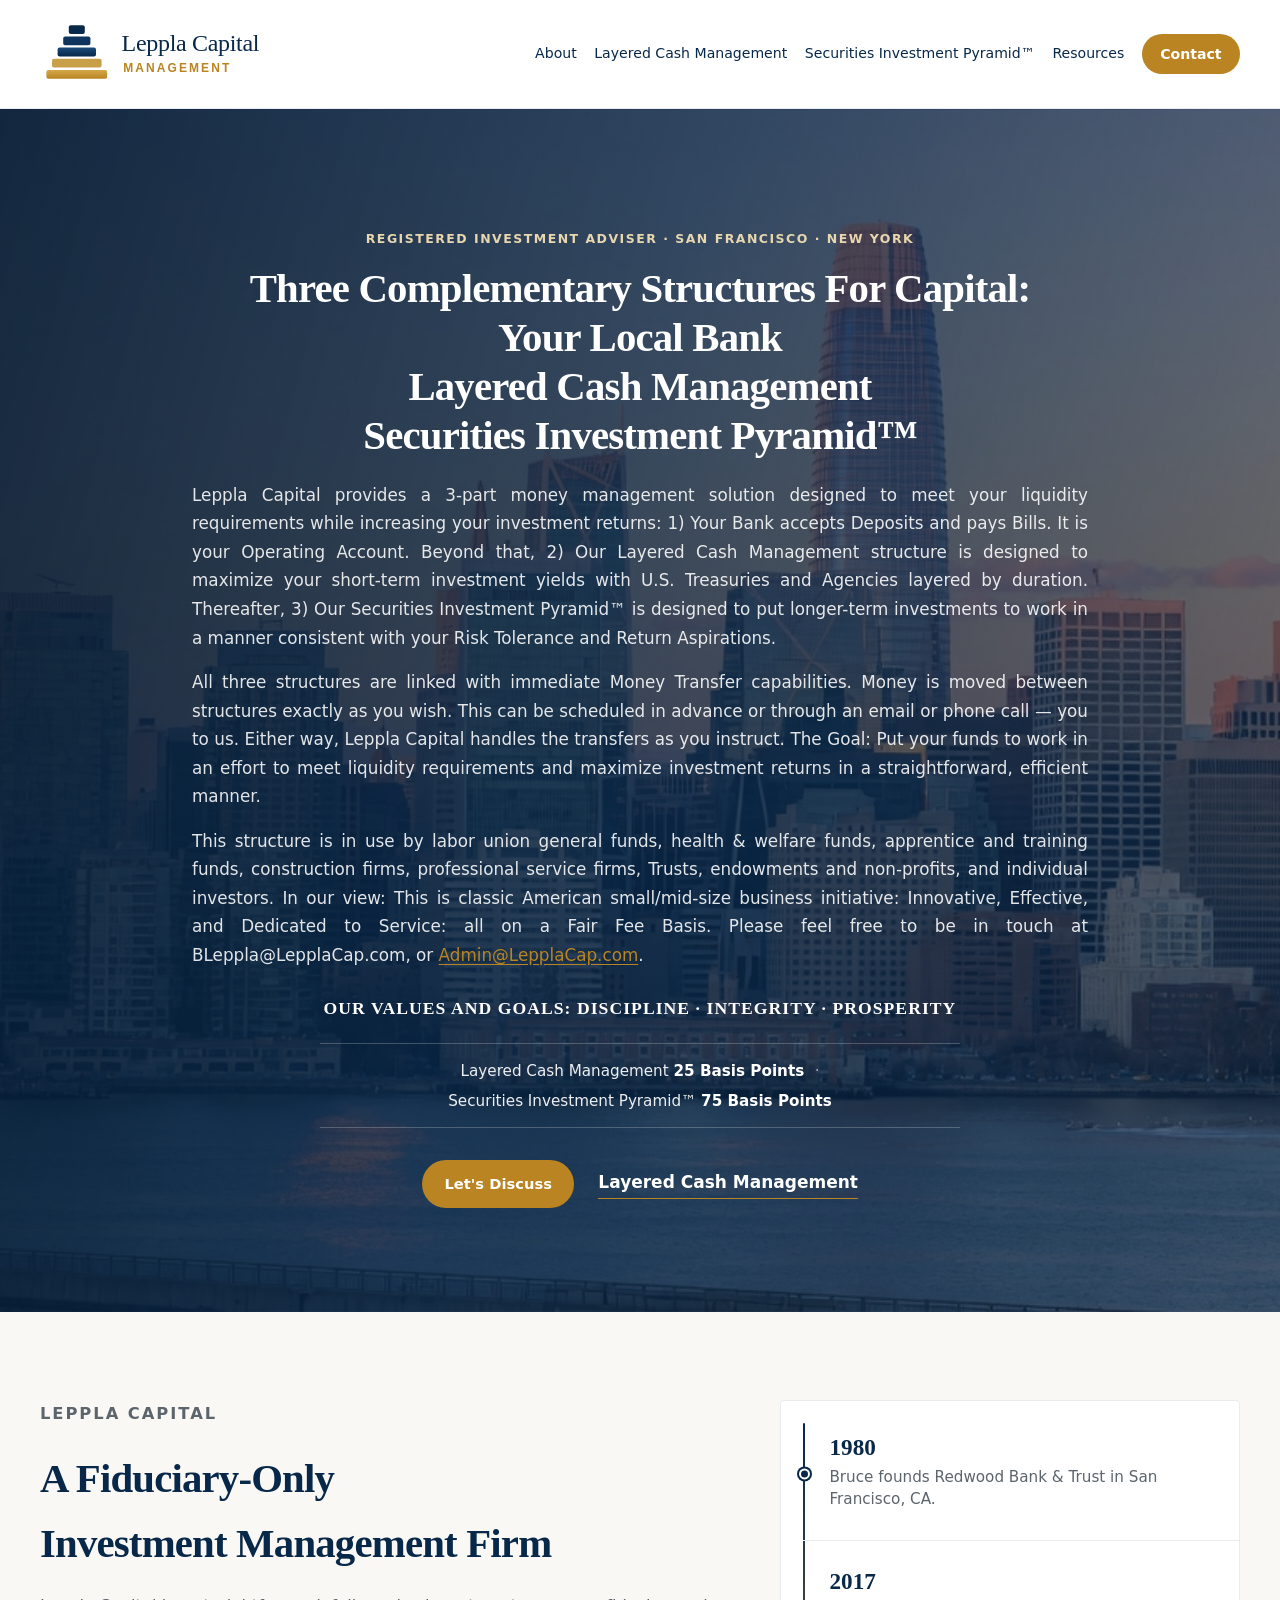
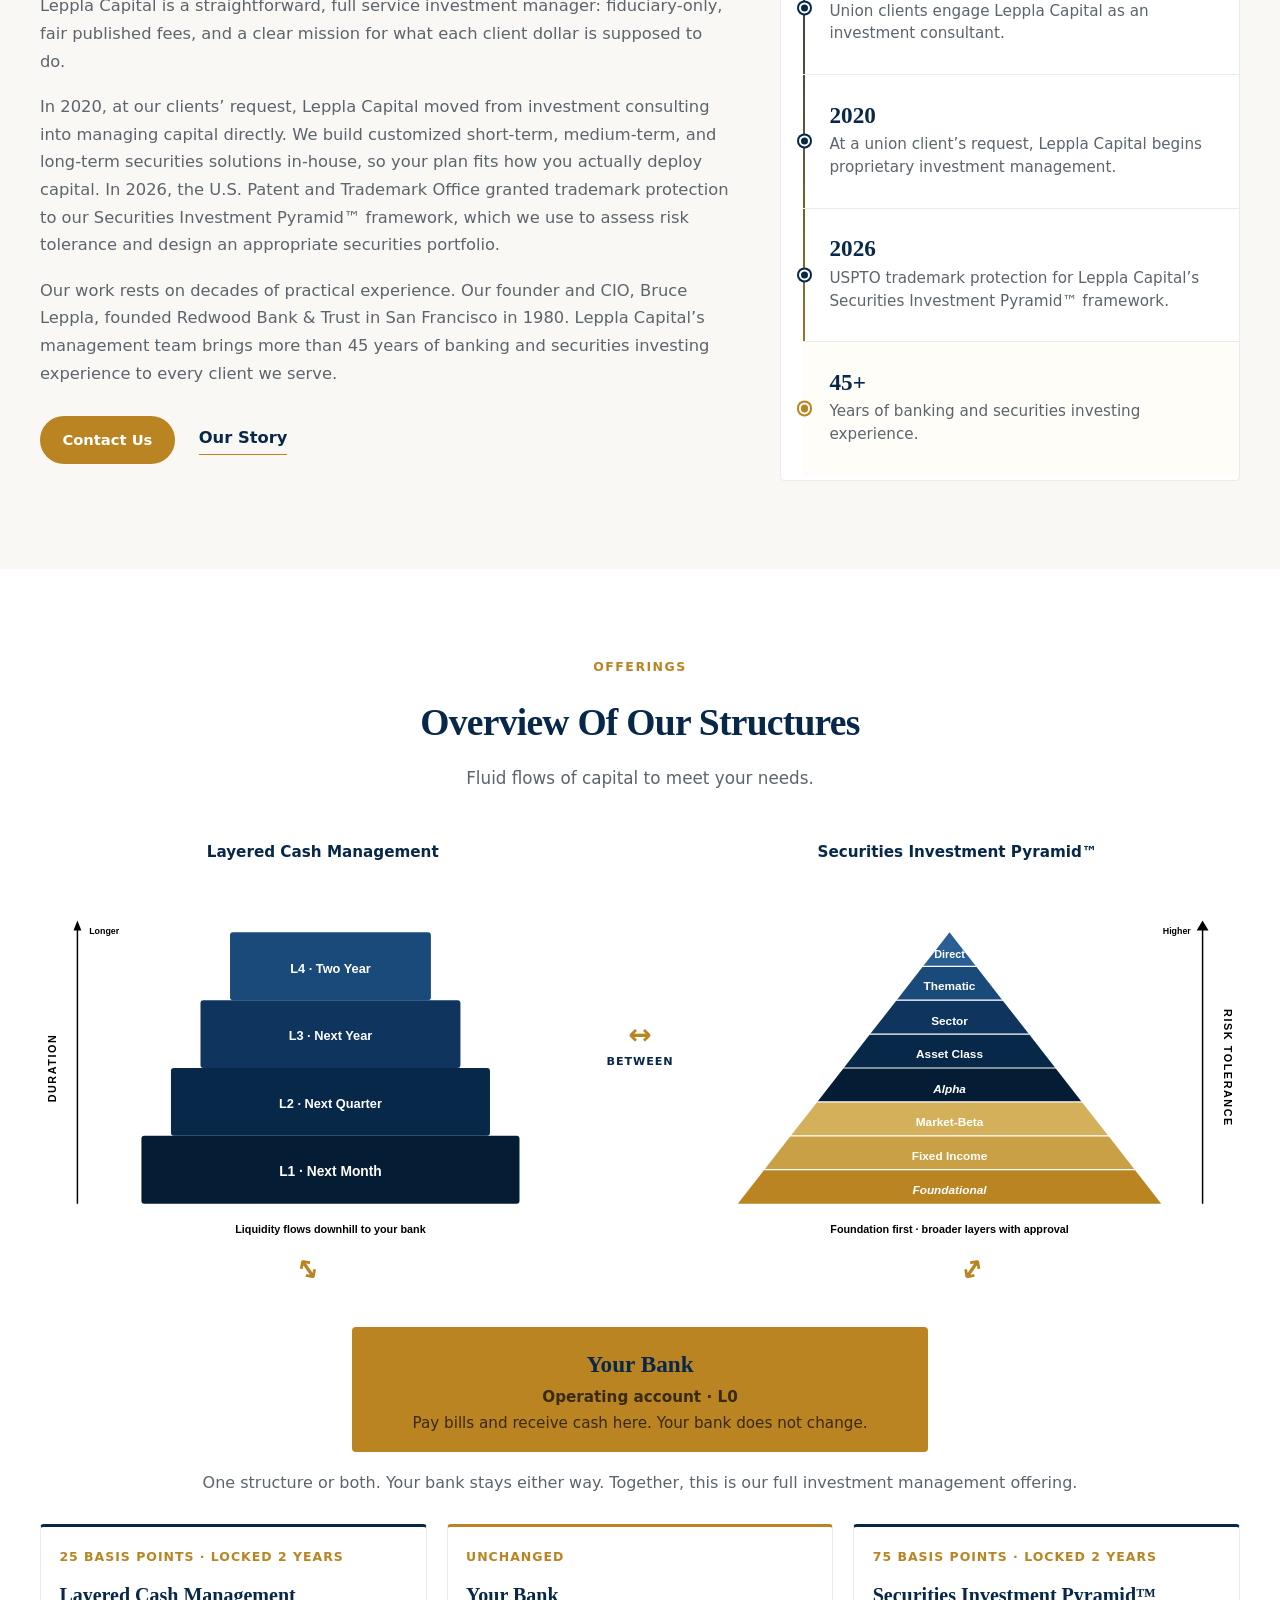
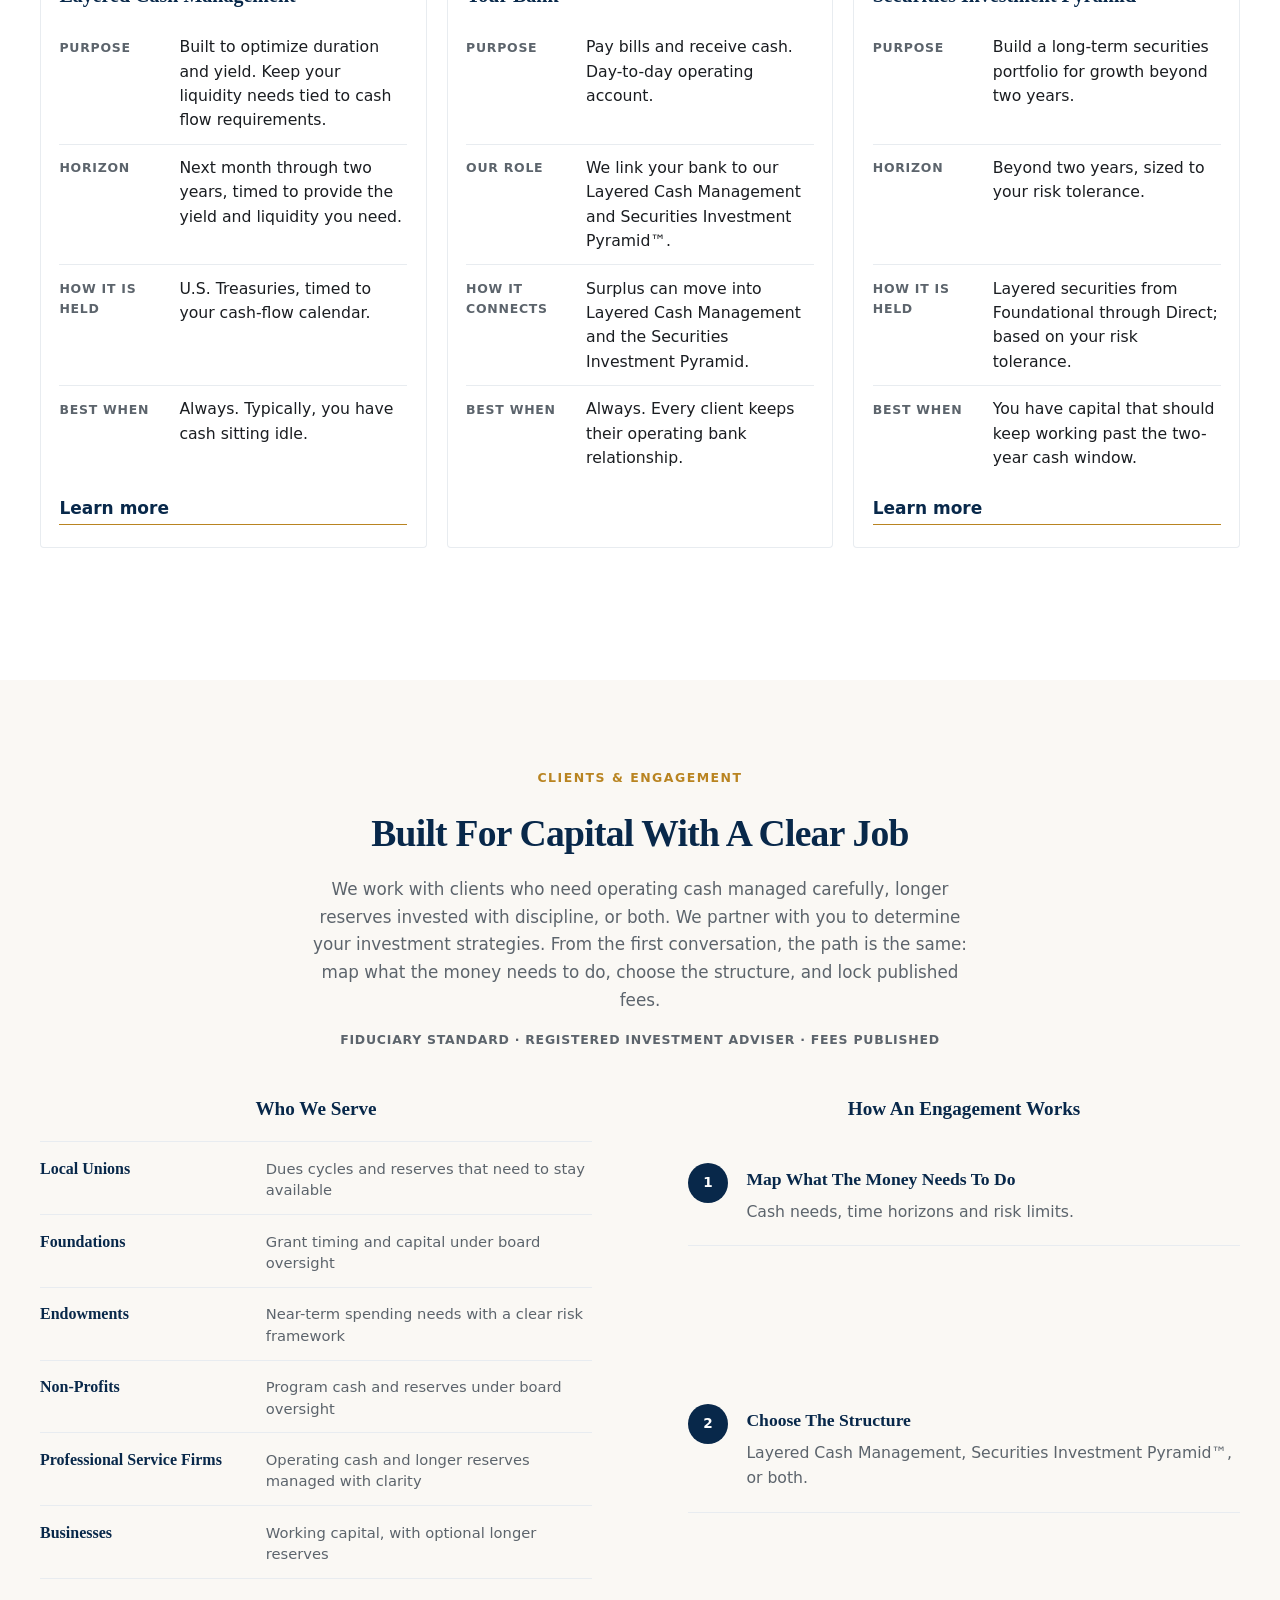
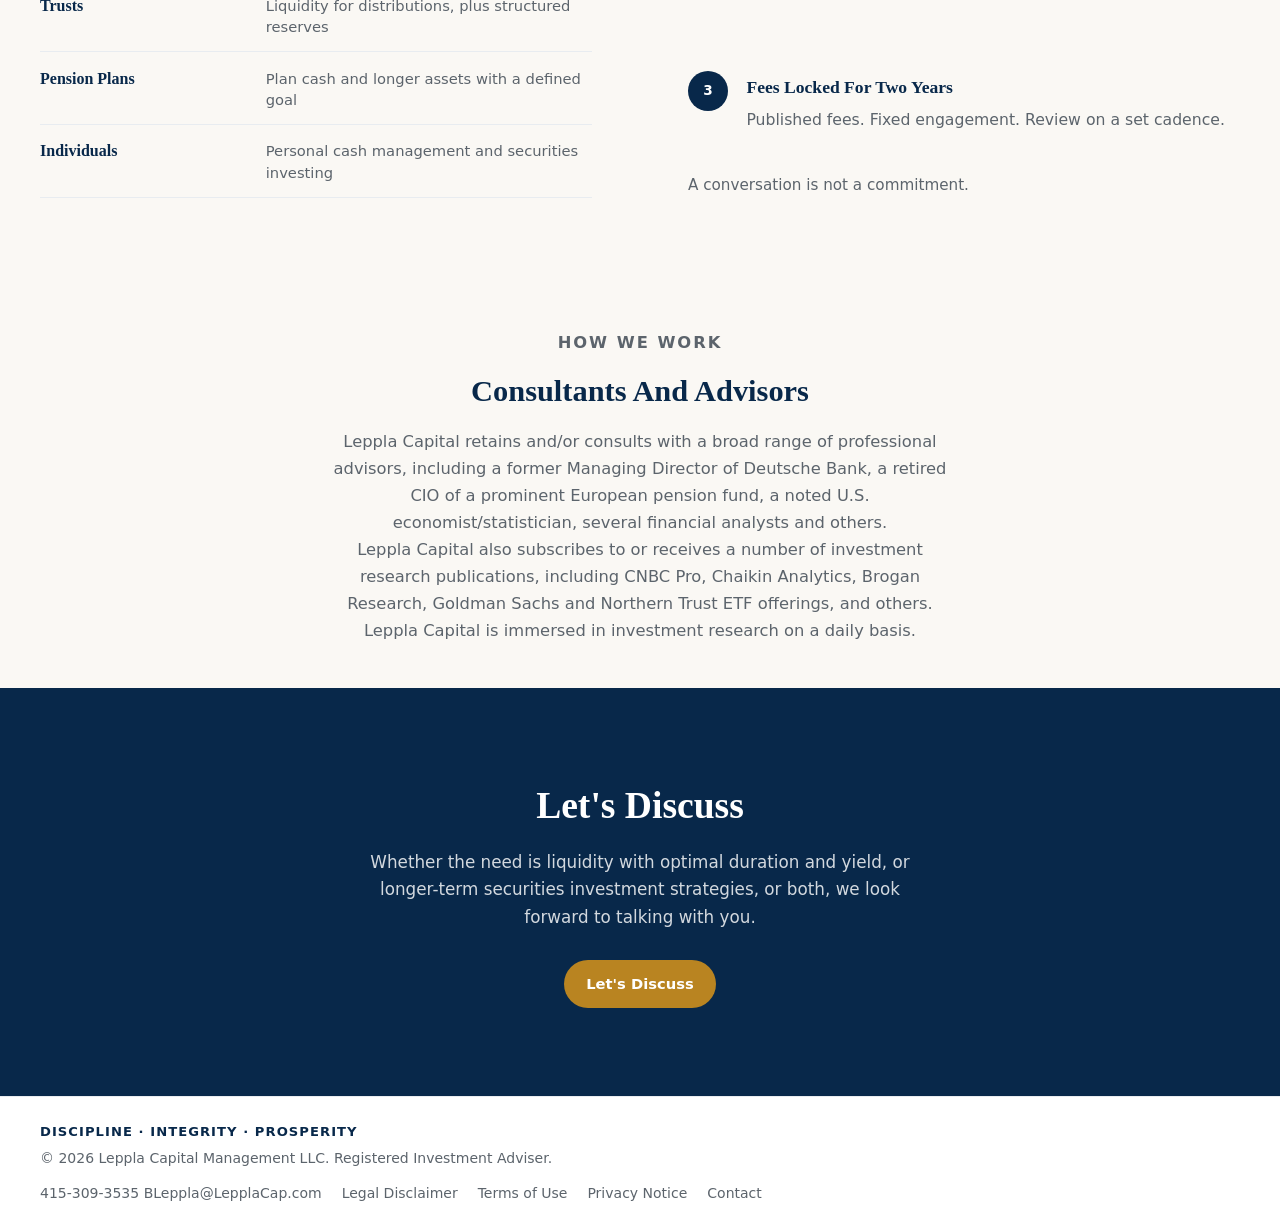
==== index.html @ efa47e0e "Hero copy edits and Contact phone under Bruce email." ====
<!DOCTYPE html>
<html lang="en">
  <head>
    <meta charset="utf-8" />
    <meta name="viewport" content="width=device-width, initial-scale=1" />
    <title>Leppla Capital Management</title>
    <meta
      name="description"
      content="Registered Investment Adviser. Layered Cash Management (25 basis points) and Securities Investment Pyramid (75 basis points). Clients use one or both. Fees locked for two years."
    />
    <link rel="stylesheet" href="css/styles.css" />
    <link rel="icon" href="assets/logo-mark.svg" type="image/svg+xml" />
  </head>
  <body>
    <a class="skip-link" href="#main">Skip to content</a>

    <header class="site-header">
      <div class="container header-inner">
        <a class="brand" href="index.html" aria-label="Leppla Capital Management home">
          <img src="assets/logo-horizontal.svg" alt="Leppla Capital Management" width="440" height="82" />
        </a>
        <button class="menu-toggle" type="button" aria-label="Toggle menu" aria-expanded="false" aria-controls="site-nav">
          <span></span><span></span><span></span>
        </button>
        <nav class="site-nav" id="site-nav" aria-label="Primary">
          <a href="about.html">About</a>
          <a href="layered-cash-management.html">Layered Cash Management</a>
          <a href="securities-investment-pyramid.html">Securities Investment Pyramid™</a>
          <a href="resources.html">Resources</a>
          <a class="nav-cta" href="contact.html">Contact</a>
        </nav>
      </div>
    </header>

    <main id="main">
      <section class="hero">
        <div class="container hero-inner">
          <p class="kicker">Registered Investment Adviser · San Francisco · New York</p>
          <h1>
            <span class="hero-title-line">Three Complementary Structures For Capital:</span>
            <span class="hero-title-line">Your Local Bank</span>
            <span class="hero-title-line">Layered Cash Management</span>
            <span class="hero-title-line">Securities Investment Pyramid™</span>
          </h1>
          <div class="hero-lede">
            <p>
              Leppla Capital provides a 3-part money management solution designed to meet your
              liquidity requirements while increasing your investment returns: 1) Your Bank
              accepts Deposits and pays Bills. It is your Operating Account. Beyond that, 2) Our
              Layered Cash Management structure is designed to maximize your short-term investment
              yields with U.S. Treasuries and Agencies layered by duration. Thereafter, 3) Our Securities
              Investment Pyramid™ is designed to put longer-term investments to work in a manner
              consistent with your Risk Tolerance and Return Aspirations.
            </p>
            <p>
              All three structures are linked with immediate Money Transfer capabilities. Money is
              moved between structures exactly as you wish. This can be scheduled in advance or
              through an email or phone call — you to us. Either way, Leppla Capital handles the
              transfers as you instruct. The Goal: Put your funds to work in an effort to meet liquidity
              requirements and maximize investment returns in a straightforward, efficient manner.
            </p>
            <p>
              This structure is in use by labor union general funds, health &amp; welfare funds,
              apprentice and training funds, construction firms, professional service firms, Trusts,
              endowments and non-profits, and individual investors. In our view: This is classic
              American small/mid-size business initiative: Innovative, Effective, and Dedicated to
              Service: all on a Fair Fee Basis. Please feel free to be in touch at
              BLeppla@LepplaCap.com, or
              <a href="mailto:Admin@LepplaCap.com">Admin@LepplaCap.com</a>.
            </p>
          </div>
          <p class="hero-motto">Our Values and Goals: Discipline · Integrity · Prosperity</p>
          <p class="hero-fees" aria-label="Published fees">
            <span>Layered Cash Management <strong>25 Basis Points</strong></span>
            <span class="hero-fees-sep" aria-hidden="true">·</span>
            <span>Securities Investment Pyramid™ <strong>75 Basis Points</strong></span>
          </p>
          <div class="hero-actions">
            <a class="btn btn-primary" href="contact.html">Let's Discuss</a>
            <a class="text-link" href="layered-cash-management.html">Layered Cash Management</a>
          </div>
        </div>
      </section>

      <section class="section section-paper" id="intro">
        <div class="container">
          <div class="firm-intro">
            <div class="firm-intro-main">
              <p class="kicker kicker-dark">Leppla Capital</p>
              <h2 class="firm-intro-title">
                <span class="firm-intro-title-line">A Fiduciary-Only</span>
                <span class="firm-intro-title-line">Investment Management Firm</span>
              </h2>
              <p class="firm-intro-lede">
                Leppla Capital is a straightforward, full service investment manager: fiduciary-only, fair published fees,
                and a clear mission for what each client dollar is supposed to do.
              </p>
              <p>
                In 2020, at our clients’ request, Leppla Capital moved from investment consulting into managing
                capital directly. We build customized short-term, medium-term, and long-term securities
                solutions in-house, so your plan fits how you actually deploy capital. In 2026, the U.S. Patent and
                Trademark Office granted trademark protection to our Securities Investment Pyramid™
                framework, which we use to assess risk tolerance and design an appropriate securities
                portfolio.
              </p>
              <p>
                Our work rests on decades of practical experience. Our founder and CIO, Bruce Leppla,
                founded Redwood Bank &amp; Trust in San Francisco in 1980. Leppla Capital’s management
                team brings more than 45 years of banking and securities investing experience to
                every client we serve.
              </p>
              <p class="firm-intro-links">
                <a class="btn btn-primary" href="contact.html">Contact Us</a>
                <a class="text-link" href="about.html">Our Story</a>
              </p>
            </div>

            <aside class="firm-intro-aside" aria-label="Firm milestones">
              <div class="firm-milestone">
                <span class="firm-milestone-year">1980</span>
                <p>Bruce founds Redwood Bank &amp; Trust in San Francisco, CA.</p>
              </div>
              <div class="firm-milestone">
                <span class="firm-milestone-year">2017</span>
                <p>Union clients engage Leppla Capital as an investment consultant.</p>
              </div>
              <div class="firm-milestone">
                <span class="firm-milestone-year">2020</span>
                <p>At a union client’s request, Leppla Capital begins proprietary investment management.</p>
              </div>
              <div class="firm-milestone">
                <span class="firm-milestone-year">2026</span>
                <p>USPTO trademark protection for Leppla Capital’s Securities Investment Pyramid™ framework.</p>
              </div>
              <div class="firm-milestone firm-milestone-accent">
                <span class="firm-milestone-year">45+</span>
                <p>Years of banking and securities investing experience.</p>
              </div>
            </aside>
          </div>
        </div>
      </section>

      <section class="section" id="offerings">
        <div class="container">
          <div class="section-intro section-intro-center">
            <p class="kicker kicker-dark">Offerings</p>
            <h2>Overview Of Our Structures</h2>
            <p class="section-lede">
              Fluid flows of capital to meet your needs.
            </p>
          </div>

          <div class="system-combo" aria-label="How the three structures work together">
            <div class="system-combo-stage">
              <figure class="system-combo-panel system-combo-panel-left">
                <figcaption>Layered Cash Management</figcaption>
                <img
                  src="assets/compare-cash-calendar.svg"
                  alt="Layered Cash Management duration layers L1 through L4"
                  width="520"
                  height="380"
                />
              </figure>

              <div class="system-combo-between" aria-hidden="true">
                <span>↔</span>
                <small>Between</small>
              </div>

              <figure class="system-combo-panel system-combo-panel-right">
                <figcaption>Securities Investment Pyramid™</figcaption>
                <img
                  src="assets/compare-pyramid.svg"
                  alt="Securities Investment Pyramid from Foundational base to Direct"
                  width="520"
                  height="380"
                />
              </figure>

              <div class="system-combo-uplinks" aria-hidden="true">
                <span class="system-combo-uplink system-combo-uplink-left">↔</span>
                <span class="system-combo-uplink system-combo-uplink-right">↔</span>
              </div>

              <div class="system-combo-bank">
                <h3>Your Bank</h3>
                <p>Operating account · L0</p>
                <p>Pay bills and receive cash here. Your bank does not change.</p>
              </div>
            </div>

            <p class="system-combo-note">
              One structure or both. Your bank stays either way. Together, this is our full
              investment management offering.
            </p>

            <div class="system-desc-grid">
              <article class="system-desc">
                <p class="compare-fee">25 Basis Points · locked 2 years</p>
                <h3>Layered Cash Management</h3>
                <dl class="compare-rows">
                  <div>
                    <dt>Purpose</dt>
                    <dd>Built to optimize duration and yield. Keep your liquidity needs tied to cash flow requirements.</dd>
                  </div>
                  <div>
                    <dt>Horizon</dt>
                    <dd>Next month through two years, timed to provide the yield and liquidity you need.</dd>
                  </div>
                  <div>
                    <dt>How it is held</dt>
                    <dd>U.S. Treasuries, timed to your cash-flow calendar.</dd>
                  </div>
                  <div>
                    <dt>Best when</dt>
                    <dd>Always. Typically, you have cash sitting idle.</dd>
                  </div>
                </dl>
                <a class="text-link" href="layered-cash-management.html">Learn more</a>
              </article>

              <article class="system-desc system-desc-bank">
                <p class="compare-fee">Unchanged</p>
                <h3>Your Bank</h3>
                <dl class="compare-rows">
                  <div>
                    <dt>Purpose</dt>
                    <dd>Pay bills and receive cash. Day-to-day operating account.</dd>
                  </div>
                  <div>
                    <dt>Our role</dt>
                    <dd>We link your bank to our Layered Cash Management and Securities Investment Pyramid™.</dd>
                  </div>
                  <div>
                    <dt>How it connects</dt>
                    <dd>Surplus can move into Layered Cash Management and the Securities Investment Pyramid.</dd>
                  </div>
                  <div>
                    <dt>Best when</dt>
                    <dd>Always. Every client keeps their operating bank relationship.</dd>
                  </div>
                </dl>
                <span class="system-desc-link-slot" aria-hidden="true">Learn more</span>
              </article>

              <article class="system-desc">
                <p class="compare-fee">75 Basis Points · locked 2 years</p>
                <h3>Securities Investment Pyramid™</h3>
                <dl class="compare-rows">
                  <div>
                    <dt>Purpose</dt>
                    <dd>Build a long-term securities portfolio for growth beyond two years.</dd>
                  </div>
                  <div>
                    <dt>Horizon</dt>
                    <dd>Beyond two years, sized to your risk tolerance.</dd>
                  </div>
                  <div>
                    <dt>How it is held</dt>
                    <dd>Layered securities from Foundational through Direct; based on your risk tolerance.</dd>
                  </div>
                  <div>
                    <dt>Best when</dt>
                    <dd>You have capital that should keep working past the two-year cash window.</dd>
                  </div>
                </dl>
                <a class="text-link" href="securities-investment-pyramid.html">Learn more</a>
              </article>
            </div>
          </div>
        </div>
      </section>

      <section class="section section-paper" id="clients">
        <div class="container">
          <div class="section-intro section-intro-center">
            <p class="kicker kicker-dark">Clients &amp; engagement</p>
            <h2 class="title-nowrap">Built For Capital With A Clear Job</h2>
            <p class="section-lede">
              We work with clients who need operating cash managed carefully, longer reserves
              invested with discipline, or both. We partner with you to determine your investment
              strategies. From the first conversation, the path is the same: map what the money
              needs to do, choose the structure, and lock published fees.
            </p>
            <p class="clients-cred">Fiduciary standard · Registered Investment Adviser · Fees published</p>
          </div>

          <div class="clients-engage">
            <div class="clients-audiences">
              <h3>Who We Serve</h3>
              <ul class="audience-compact" aria-label="Client types">
                <li>
                  <strong>Local Unions</strong>
                  <span>Dues cycles and reserves that need to stay available</span>
                </li>
                <li>
                  <strong>Foundations</strong>
                  <span>Grant timing and capital under board oversight</span>
                </li>
                <li>
                  <strong>Endowments</strong>
                  <span>Near-term spending needs with a clear risk framework</span>
                </li>
                <li>
                  <strong>Non-Profits</strong>
                  <span>Program cash and reserves under board oversight</span>
                </li>
                <li>
                  <strong>Professional Service Firms</strong>
                  <span>Operating cash and longer reserves managed with clarity</span>
                </li>
                <li>
                  <strong>Businesses</strong>
                  <span>Working capital, with optional longer reserves</span>
                </li>
                <li>
                  <strong>Trusts</strong>
                  <span>Liquidity for distributions, plus structured reserves</span>
                </li>
                <li>
                  <strong>Pension Plans</strong>
                  <span>Plan cash and longer assets with a defined goal</span>
                </li>
                <li>
                  <strong>Individuals</strong>
                  <span>Personal cash management and securities investing</span>
                </li>
              </ul>
            </div>

            <div class="clients-process">
              <h3>How An Engagement Works</h3>
              <ol class="process-steps process-steps-compact">
                <li>
                  <span class="process-num">1</span>
                  <div>
                    <h4>Map What The Money Needs To Do</h4>
                    <p>Cash needs, time horizons and risk limits.</p>
                  </div>
                </li>
                <li>
                  <span class="process-num">2</span>
                  <div>
                    <h4>Choose The Structure</h4>
                    <p>Layered Cash Management, Securities Investment Pyramid™, or both.</p>
                  </div>
                </li>
                <li>
                  <span class="process-num">3</span>
                  <div>
                    <h4>Fees Locked For Two Years</h4>
                    <p>Published fees. Fixed engagement. Review on a set cadence.</p>
                  </div>
                </li>
              </ol>
              <p class="clients-process-note">A conversation is not a commitment.</p>
            </div>
          </div>
        </div>
      </section>

      <section class="section section-paper" id="consultants">
        <div class="container consultants-band">
          <p class="kicker kicker-dark">How We Work</p>
          <h2>Consultants And Advisors</h2>
          <p>
            Leppla Capital retains and/or consults with a broad range of professional advisors,
            including a former Managing Director of Deutsche Bank, a retired CIO of a prominent
            European pension fund, a noted U.S. economist/statistician, several financial analysts
            and others.
          </p>
          <p>
            Leppla Capital also subscribes to or receives a number of investment research
            publications, including CNBC Pro, Chaikin Analytics, Brogan Research, Goldman Sachs and
            Northern Trust ETF offerings, and others. Leppla Capital is immersed in investment
            research on a daily basis.
          </p>
        </div>
      </section>

      <section class="section section-navy">
        <div class="container cta-band">
          <h2>Let's Discuss</h2>
          <p>
            Whether the need is liquidity with optimal duration and yield, or longer-term
            securities investment strategies, or both, we look forward to talking with you.
          </p>
          <a class="btn btn-primary" href="contact.html">Let's Discuss</a>
        </div>
      </section>
    </main>

    <footer class="site-footer">
      <div class="container footer-inner">
        <div class="footer-brand-block">
          <p class="footer-tagline">Discipline · Integrity · Prosperity</p>
          <p>© 2026 Leppla Capital Management LLC. Registered Investment Adviser.</p>
        </div>
        <div class="footer-links">
          415-309-3535
          BLeppla@LepplaCap.com
          <a href="disclosures.html">Legal Disclaimer</a>
          <a href="terms-of-use.html">Terms of Use</a>
          <a href="privacy-policy.html">Privacy Notice</a>
          <a href="contact.html">Contact</a>
        </div>
      </div>
    </footer>

    <script src="js/main.js"></script>
  </body>
</html>
---- css/styles.css ----
/* Leppla Capital — clean scaffold */

:root {
  --navy: #08284a;
  --ink: #1a1d21;
  --muted: #5c646c;
  --line: #e8ecf0;
  --paper: #faf8f4;
  --white: #ffffff;
  --gold: #b98421;
  --gold-hover: #a0721c;
  --font-sans: "Segoe UI", system-ui, -apple-system, sans-serif;
  --font-display: Georgia, "Times New Roman", Times, serif;
  --header-h: 108px;
  --max: 1280px;
  --gutter: clamp(1.25rem, 4vw, 2.5rem);
}

*,
*::before,
*::after {
  box-sizing: border-box;
}

html {
  -webkit-text-size-adjust: 100%;
}

body {
  margin: 0;
  min-height: 100vh;
  display: flex;
  flex-direction: column;
  color: var(--ink);
  background: var(--white);
  font-family: var(--font-sans);
  font-size: 17px;
  line-height: 1.6;
  -webkit-font-smoothing: antialiased;
}

img {
  display: block;
  max-width: 100%;
  height: auto;
}

a {
  color: inherit;
  text-decoration: none;
}

.skip-link {
  position: absolute;
  left: -9999px;
  top: 0;
  z-index: 1000;
  padding: 0.75rem 1rem;
  background: var(--navy);
  color: #fff;
}

.skip-link:focus {
  left: 1rem;
  top: 1rem;
}

.container {
  width: min(100% - var(--gutter) * 2, var(--max));
  margin-inline: auto;
}

/* Header */
.site-header {
  position: sticky;
  top: 0;
  z-index: 100;
  background: var(--white);
  border-bottom: 1px solid var(--line);
}

.header-inner {
  display: flex;
  align-items: center;
  justify-content: space-between;
  min-height: var(--header-h);
  gap: 1.5rem;
}

.brand {
  display: inline-flex;
  align-items: center;
  gap: 0.75rem;
  flex-shrink: 0;
}

.brand img {
  height: 80px;
  width: auto;
}

.menu-toggle {
  display: none;
  flex-direction: column;
  justify-content: center;
  gap: 5px;
  width: 44px;
  height: 44px;
  padding: 0;
  border: 0;
  background: transparent;
  cursor: pointer;
}

.menu-toggle span {
  display: block;
  width: 22px;
  height: 2px;
  margin-inline: auto;
  background: var(--navy);
}

.site-nav {
  display: flex;
  align-items: center;
  flex-wrap: wrap;
  justify-content: flex-end;
  gap: 0.25rem 1.1rem;
}

.site-nav a {
  font-size: 0.88rem;
  font-weight: 500;
  color: var(--navy);
  padding: 0.35rem 0;
  border-bottom: 2px solid transparent;
  white-space: nowrap;
}

.site-nav a:hover,
.site-nav a[aria-current="page"] {
  color: var(--gold);
  border-bottom-color: var(--gold);
}

.site-nav .nav-cta {
  padding: 0.55rem 1.15rem;
  border-radius: 999px;
  border-bottom: none;
  background: var(--gold);
  color: var(--white);
  font-weight: 600;
}

.site-nav .nav-cta:hover,
.site-nav .nav-cta[aria-current="page"] {
  background: var(--gold-hover);
  color: var(--white);
  border-bottom-color: transparent;
}

/* Main */
main {
  flex: 1;
}

/* Homepage hero — skyline + direct copy */
.hero {
  position: relative;
  padding: clamp(4.5rem, 12vw, 7.5rem) 0 clamp(4rem, 10vw, 6.5rem);
  min-height: min(72vh, 620px);
  display: flex;
  align-items: center;
  overflow: hidden;
  color: var(--white);
  background-color: #051c35;
  background-image:
    linear-gradient(
      105deg,
      rgba(5, 28, 53, 0.92) 0%,
      rgba(8, 40, 74, 0.78) 45%,
      rgba(8, 40, 74, 0.52) 100%
    ),
    url("../assets/sf-skyline-hero.jpg");
  background-size: cover;
  background-position: center 40%;
}

.hero-inner {
  position: relative;
  z-index: 1;
  max-width: 100%;
  text-align: center;
}

.kicker {
  margin: 0 0 1rem;
  font-size: 0.78rem;
  font-weight: 700;
  letter-spacing: 0.12em;
  text-transform: uppercase;
  color: #e8d7ae;
}

.hero h1 {
  margin: 0 0 1.25rem;
  font-family: var(--font-display);
  font-size: clamp(1.85rem, 3.4vw, 2.55rem);
  font-weight: 600;
  line-height: 1.2;
  letter-spacing: -0.02em;
  color: var(--white);
}

.hero-title-line {
  display: block;
}

@media (min-width: 900px) {
  .hero-title-line {
    white-space: nowrap;
  }
}

.hero-lede {
  margin: 0 auto 1.5rem;
  max-width: 56rem;
  font-size: 1.05rem;
  line-height: 1.7;
  color: rgba(255, 255, 255, 0.88);
  text-align: justify;
  text-align-last: left;
  hyphens: auto;
  -webkit-hyphens: auto;
  word-spacing: normal;
}

.hero-lede p {
  margin: 0 0 1rem;
  text-align: justify;
  text-align-last: left;
}

.hero-lede p:last-child {
  margin-bottom: 0;
}

.hero-lede a {
  color: var(--gold);
  text-decoration: underline;
  text-underline-offset: 0.15em;
}

.hero-lede a:hover {
  color: var(--white);
}

.hero-motto {
  margin: 0 auto 1.35rem;
  max-width: 50rem;
  font-family: var(--font-display);
  font-size: clamp(0.95rem, 1.6vw, 1.1rem);
  font-weight: 700;
  letter-spacing: 0.06em;
  text-transform: uppercase;
  color: var(--white);
  text-align: center;
}

.hero-fees {
  display: flex;
  flex-wrap: wrap;
  align-items: center;
  justify-content: center;
  gap: 0.35rem 0.65rem;
  margin: 0 auto 2rem;
  padding: 0.9rem 0;
  border-top: 1px solid rgba(255, 255, 255, 0.22);
  border-bottom: 1px solid rgba(255, 255, 255, 0.22);
  font-size: 0.95rem;
  color: rgba(255, 255, 255, 0.92);
  max-width: 40rem;
}

.hero-fees strong {
  color: #fff;
  font-weight: 700;
}

.hero-fees-sep {
  color: rgba(255, 255, 255, 0.55);
}

.hero-actions {
  display: flex;
  flex-wrap: wrap;
  align-items: center;
  justify-content: center;
  gap: 1rem 1.5rem;
}

.btn {
  display: inline-flex;
  align-items: center;
  justify-content: center;
  min-height: 48px;
  padding: 0.7rem 1.4rem;
  border-radius: 999px;
  font-size: 0.92rem;
  font-weight: 600;
  cursor: pointer;
  transition: background 0.15s ease, color 0.15s ease;
}

.btn-primary {
  background: var(--gold);
  color: var(--white);
}

.btn-primary:hover {
  background: var(--gold-hover);
  color: var(--white);
}

.hero .text-link {
  font-weight: 600;
  color: var(--white);
  border-bottom: 1px solid var(--gold);
  padding-bottom: 2px;
}

.hero .text-link:hover {
  color: #e8d7ae;
}

.text-link {
  font-weight: 600;
  color: var(--navy);
  border-bottom: 1px solid var(--gold);
  padding-bottom: 2px;
}

.text-link:hover {
  color: var(--gold);
}

/* Sections below hero */
.section {
  padding: clamp(3.5rem, 8vw, 5.5rem) 0;
}

.firm-intro {
  display: grid;
  grid-template-columns: minmax(0, 1.35fr) minmax(260px, 0.9fr);
  gap: clamp(2rem, 4vw, 3.25rem);
  align-items: stretch;
  max-width: none;
  text-align: left;
}

.firm-intro-main h2,
.firm-intro-title {
  margin: 0 0 1rem;
  font-family: var(--font-display);
  font-size: clamp(1.85rem, 3.2vw, 2.55rem);
  font-weight: 600;
  color: var(--navy);
  letter-spacing: -0.02em;
  max-width: none;
}

.firm-intro-title-line {
  display: block;
}

.firm-intro-lede {
  margin: 0 0 1.15rem;
  font-size: 1.12rem;
  line-height: 1.65;
  color: var(--ink);
}

.firm-motto {
  margin: 0 0 1.35rem !important;
  padding: 0.85rem 0;
  border-top: 1px solid var(--line);
  border-bottom: 1px solid var(--line);
  font-family: var(--font-display);
  font-size: 1.15rem;
  font-weight: 700;
  letter-spacing: 0.06em;
  text-transform: uppercase;
  color: var(--navy) !important;
}

.firm-intro-main p {
  margin: 0 0 1.1rem;
  font-size: 1.02rem;
  line-height: 1.7;
  color: var(--muted);
}

.firm-intro-links {
  display: flex;
  flex-wrap: wrap;
  align-items: center;
  gap: 1rem 1.5rem;
  margin-top: 1.75rem !important;
}

.firm-intro-aside {
  position: relative;
  display: grid;
  grid-template-rows: repeat(5, minmax(0, 1fr));
  gap: 0;
  min-height: 100%;
  padding: 0.35rem 0 0.35rem 1.35rem;
  background: var(--white);
  border: 1px solid var(--line);
  border-radius: 4px;
}

.firm-intro-aside::before {
  content: "";
  position: absolute;
  left: 1.35rem;
  top: 1.35rem;
  bottom: 1.35rem;
  width: 2px;
  background: linear-gradient(180deg, var(--navy) 0%, var(--gold) 100%);
  border-radius: 999px;
}

.firm-milestone {
  position: relative;
  display: flex;
  flex-direction: column;
  justify-content: center;
  padding: 1.15rem 1.15rem 1.15rem 1.65rem;
  border: 0;
  border-radius: 0;
  background: transparent;
}

.firm-milestone + .firm-milestone {
  border-top: 1px solid var(--line);
}

.firm-milestone::before {
  content: "";
  position: absolute;
  left: -0.28rem;
  top: 50%;
  width: 0.7rem;
  height: 0.7rem;
  border-radius: 50%;
  background: var(--navy);
  border: 2px solid var(--white);
  box-shadow: 0 0 0 2px var(--navy);
  transform: translateY(-50%);
}

.firm-milestone-accent::before {
  background: var(--gold);
  box-shadow: 0 0 0 2px var(--gold);
}

.firm-milestone-accent {
  background: #fffdf8;
}

.firm-milestone-year {
  display: block;
  margin-bottom: 0.4rem;
  font-family: var(--font-display);
  font-size: 1.45rem;
  font-weight: 700;
  color: var(--navy);
  line-height: 1;
}

.firm-milestone p {
  margin: 0;
  font-size: 0.95rem;
  line-height: 1.5;
  color: var(--muted);
}

@media (max-width: 800px) {
  .firm-intro {
    grid-template-columns: 1fr;
  }

  .firm-intro-main h2 {
    max-width: none;
  }

  .firm-intro-aside {
    grid-template-rows: none;
    min-height: 0;
  }
}

.section-paper {
  background: var(--paper);
}

.section-intro {
  max-width: 36rem;
  margin-bottom: clamp(2rem, 4vw, 2.75rem);
}

.section-intro-center {
  margin-inline: auto;
  text-align: center;
}

.section-intro-center .section-lede {
  margin-inline: auto;
}

#clients .section-intro {
  max-width: 42rem;
}

.kicker-dark {
  color: var(--gold);
}

.section-intro h2 {
  margin: 0 0 0.75rem;
  font-family: var(--font-display);
  font-size: clamp(1.75rem, 3vw, 2.35rem);
  font-weight: 600;
  color: var(--navy);
  letter-spacing: -0.02em;
}

.title-nowrap {
  white-space: nowrap;
  font-size: clamp(1.35rem, 3.2vw, 2.35rem);
}

.section-lede {
  margin: 0;
  color: var(--muted);
  font-size: 1.05rem;
  line-height: 1.65;
}

.system-combo {
  margin: 0 0 2.75rem;
  width: 100%;
  padding: 0;
}

.system-combo-kicker {
  margin: 0 0 1.25rem;
  text-align: center;
  font-size: 0.78rem;
  font-weight: 700;
  letter-spacing: 0.12em;
  text-transform: uppercase;
  color: var(--gold);
}

/* Mega-pyramid stage: top structures + connector arrows + bank base */
.system-combo-stage {
  position: relative;
  display: grid;
  grid-template-columns: minmax(0, 1fr) 5.5rem minmax(0, 1fr);
  grid-template-rows: auto 4.5rem auto;
  column-gap: 1.25rem;
  width: 100%;
  align-items: start;
}

.system-combo-panel {
  margin: 0;
  width: 100%;
  max-width: 32rem;
  display: flex;
  flex-direction: column;
  grid-row: 1;
}

.system-combo-panel-left {
  grid-column: 1;
  justify-self: start;
}

.system-combo-panel-right {
  grid-column: 3;
  justify-self: end;
}

.system-combo-panel figcaption {
  display: flex;
  align-items: center;
  justify-content: center;
  width: 100%;
  min-height: 2.75rem;
  margin: 0;
  padding: 0 0.5rem 0.75rem;
  font-size: 0.95rem;
  font-weight: 700;
  line-height: 1.3;
  color: var(--navy);
  text-align: center;
}

/* Optical center over drawn content (Cash sits right of its axis; Pyramid left of its axis) */
.system-combo-panel-left figcaption {
  padding-left: 12%;
}

.system-combo-panel-right figcaption {
  padding-right: 12%;
}

.system-combo-panel img {
  display: block;
  width: 100%;
  height: auto;
  aspect-ratio: 520 / 380;
  object-fit: contain;
  object-position: center center;
}

.system-combo-between {
  grid-column: 2;
  grid-row: 1;
  align-self: center;
  display: flex;
  flex-direction: column;
  align-items: center;
  justify-content: center;
  gap: 0.25rem;
  color: var(--gold);
  font-weight: 700;
}

.system-combo-between span {
  font-size: 1.75rem;
  line-height: 1;
}

.system-combo-between small {
  font-size: 0.7rem;
  letter-spacing: 0.08em;
  text-transform: uppercase;
  color: var(--navy);
}

.system-combo-uplinks {
  grid-column: 1 / -1;
  grid-row: 2;
  display: grid;
  grid-template-columns: minmax(0, 1fr) 5.5rem minmax(0, 1fr);
  column-gap: 1.25rem;
  align-items: center;
  pointer-events: none;
}

.system-combo-uplink {
  display: inline-block;
  color: var(--gold);
  font-size: 1.75rem;
  font-weight: 700;
  line-height: 1;
  text-align: center;
}

.system-combo-uplink-left {
  grid-column: 1;
  transform: rotate(55deg);
}

.system-combo-uplink-right {
  grid-column: 3;
  transform: rotate(-55deg);
}

.system-combo-bank {
  grid-column: 1 / -1;
  grid-row: 3;
  justify-self: center;
  z-index: 1;
  margin: 0;
  padding: 1.15rem 1.5rem;
  background: var(--gold);
  border-radius: 4px;
  text-align: center;
  width: min(100%, 36rem);
}

.system-combo-bank h3 {
  margin: 0 0 0.25rem;
  font-family: var(--font-display);
  font-size: 1.45rem;
  color: var(--navy);
}

.system-combo-bank p {
  margin: 0;
  color: #3a2a10;
  font-size: 0.95rem;
  line-height: 1.4;
}

.system-combo-bank p:nth-of-type(1) {
  font-weight: 700;
  margin-bottom: 0.3rem;
}

.system-combo-note {
  margin: 1.15rem 0 1.75rem;
  text-align: center;
  font-size: 1rem;
  line-height: 1.55;
  color: var(--muted);
}

.system-desc-grid {
  display: grid;
  grid-template-columns: repeat(3, minmax(0, 1fr));
  grid-template-rows: auto auto auto auto auto auto auto;
  column-gap: 1.25rem;
  row-gap: 0;
  align-items: stretch;
}

.system-desc {
  display: grid;
  grid-template-rows: subgrid;
  grid-row: span 7;
  background: var(--white);
  border: 1px solid var(--line);
  border-top: 3px solid var(--navy);
  border-radius: 4px;
  padding: 1.25rem 1.15rem 1.35rem;
}

.system-desc-bank {
  border-top-color: var(--gold);
}

.system-desc .compare-fee {
  align-self: end;
}

.system-desc h3 {
  margin: 0.25rem 0 0.85rem;
  font-family: var(--font-display);
  font-size: 1.25rem;
  font-weight: 600;
  color: var(--navy);
}

.system-desc .compare-rows {
  display: contents;
  margin: 0;
  padding: 0;
}

.system-desc .compare-rows > div {
  display: grid;
  grid-template-columns: 6.5rem 1fr;
  gap: 1rem;
  align-content: start;
  padding: 0.7rem 0;
  border-bottom: 1px solid var(--line);
  background: transparent;
}

.system-desc .compare-rows > div:last-child {
  border-bottom: 0;
}

.system-desc .text-link,
.system-desc .system-desc-link-slot {
  display: inline-block;
  margin-top: 0.85rem;
  align-self: start;
}

.system-desc .system-desc-link-slot {
  visibility: hidden;
  pointer-events: none;
  min-height: 1.5rem;
}

@media (max-width: 900px) {
  .system-desc-grid {
    grid-template-columns: 1fr;
    grid-template-rows: none;
  }

  .system-desc {
    display: block;
    grid-row: auto;
  }

  .system-desc .compare-rows {
    display: block;
  }

  .system-desc .system-desc-link-slot {
    display: none;
  }
}

@media (max-width: 800px) {
  .system-combo-stage {
    grid-template-columns: 1fr;
    grid-template-rows: auto auto auto auto auto;
    row-gap: 0.75rem;
  }

  .system-combo-panel-left,
  .system-combo-panel-right,
  .system-combo-between,
  .system-combo-uplinks,
  .system-combo-bank {
    grid-column: 1;
    justify-self: stretch;
    max-width: none;
  }

  .system-combo-panel-left { grid-row: 1; }
  .system-combo-between { grid-row: 2; flex-direction: row; gap: 0.5rem; }
  .system-combo-panel-right { grid-row: 3; }
  .system-combo-uplinks {
    grid-row: 4;
    grid-template-columns: 1fr 1fr;
    column-gap: 0.75rem;
  }
  .system-combo-uplink-left { grid-column: 1; }
  .system-combo-uplink-right { grid-column: 2; }
  .system-combo-bank { grid-row: 5; width: min(100%, 28rem); justify-self: center; }
}

.compare-grid {
  display: grid;
  grid-template-columns: 1fr 1fr;
  grid-template-rows: auto auto repeat(5, auto);
  column-gap: 1.5rem;
  row-gap: 0;
  align-items: stretch;
}

.compare-card {
  display: grid;
  grid-template-rows: subgrid;
  grid-row: span 7;
  background: var(--white);
  border: 1px solid var(--line);
  border-radius: 4px;
  overflow: hidden;
}

.compare-card-accent {
  border-top: 3px solid var(--gold);
}

.compare-card:not(.compare-card-accent) {
  border-top: 3px solid var(--navy);
}

.compare-card-head {
  padding: 1.5rem 1.5rem 1.15rem;
  background: var(--paper);
  border-bottom: 1px solid var(--line);
}

.compare-fee {
  margin: 0 0 0.5rem;
  font-size: 0.78rem;
  font-weight: 700;
  letter-spacing: 0.08em;
  text-transform: uppercase;
  color: var(--gold);
}

.compare-card-head h3 {
  margin: 0;
  font-family: var(--font-display);
  font-size: clamp(1.35rem, 2.2vw, 1.6rem);
  font-weight: 600;
  color: var(--navy);
  line-height: 1.25;
}

.compare-figure {
  margin: 0;
  padding: 0;
  background: var(--paper);
  border-bottom: 1px solid var(--line);
  aspect-ratio: 520 / 380;
  overflow: hidden;
}

.compare-figure img {
  display: block;
  width: 100%;
  height: 100%;
  object-fit: fill;
}

.compare-rows {
  display: contents;
  margin: 0;
  padding: 0;
}

.compare-rows > div {
  display: grid;
  grid-template-columns: 7.5rem 1fr;
  gap: 1rem;
  align-content: start;
  padding: 1rem 1.5rem;
  border-bottom: 1px solid var(--line);
  background: var(--white);
}

.compare-rows > div:last-child {
  border-bottom: 0;
}

.compare-rows dt {
  margin: 0;
  font-size: 0.78rem;
  font-weight: 700;
  letter-spacing: 0.06em;
  text-transform: uppercase;
  color: var(--muted);
  padding-top: 0.15rem;
}

.compare-rows dd {
  margin: 0;
  color: var(--ink);
  font-size: 0.98rem;
  line-height: 1.55;
}

.compare-note {
  margin: 1.75rem 0 0;
  text-align: center;
  color: var(--muted);
  font-size: 0.98rem;
}

.audience-row {
  list-style: none;
  margin: 0;
  padding: 0;
  display: grid;
  grid-template-columns: repeat(7, minmax(0, 1fr));
  gap: 0.75rem;
  align-items: stretch;
}

.audience-card {
  background: var(--white);
  border: 1px solid var(--line);
  border-top: 3px solid var(--navy);
  border-radius: 4px;
  padding: 1rem 0.85rem;
  text-align: center;
}

.audience-card h3 {
  margin: 0 0 0.45rem;
  font-family: var(--font-display);
  font-size: 1.05rem;
  font-weight: 600;
  color: var(--navy);
  line-height: 1.25;
}

.audience-card p {
  margin: 0;
  font-size: 0.82rem;
  line-height: 1.45;
  color: var(--muted);
}

@media (max-width: 1100px) {
  .audience-row {
    grid-template-columns: repeat(4, minmax(0, 1fr));
  }
}

@media (max-width: 800px) {
  .audience-row {
    grid-template-columns: repeat(2, minmax(0, 1fr));
  }
}

@media (max-width: 520px) {
  .audience-row {
    grid-template-columns: 1fr;
  }
}

/* Combined clients + engagement */
.clients-cred {
  margin: 1rem 0 0;
  font-size: 0.78rem;
  font-weight: 700;
  letter-spacing: 0.06em;
  text-transform: uppercase;
  color: var(--muted);
}

.section-intro-center .clients-cred {
  text-align: center;
}

.clients-engage {
  display: grid;
  grid-template-columns: 1fr 1fr;
  gap: clamp(2.5rem, 8vw, 6rem);
  align-items: stretch;
  margin-top: clamp(1.75rem, 3vw, 2.5rem);
  width: 100%;
}

.clients-process {
  display: flex;
  flex-direction: column;
  height: 100%;
}

.clients-audiences h3,
.clients-process h3 {
  margin: 0 0 1rem;
  font-family: var(--font-display);
  font-size: 1.2rem;
  font-weight: 600;
  color: var(--navy);
  text-align: center;
}

.audience-compact {
  list-style: none;
  margin: 0;
  padding: 0;
  border-top: 1px solid var(--line);
}

.audience-compact li {
  display: grid;
  grid-template-columns: minmax(7.5rem, 0.9fr) minmax(0, 1.4fr);
  gap: 0.75rem 1rem;
  padding: 0.85rem 0;
  border-bottom: 1px solid var(--line);
  align-items: baseline;
}

.audience-compact strong {
  font-family: var(--font-display);
  font-size: 1rem;
  font-weight: 600;
  color: var(--navy);
}

.audience-compact span {
  font-size: 0.92rem;
  line-height: 1.45;
  color: var(--muted);
}

.process-steps-compact {
  max-width: none;
  flex: 1;
  height: 100%;
  align-content: space-between;
}

.process-steps-compact li {
  padding: 1.75rem 0;
}

.clients-process .clients-process-note {
  margin-top: auto;
  padding-top: 1.25rem;
}

.process-steps h4,
.process-steps-compact h4 {
  margin: 0.15rem 0 0.35rem;
  font-family: var(--font-display);
  font-size: 1.1rem;
  font-weight: 600;
  color: var(--navy);
}

.clients-process-note {
  margin: 1rem 0 0;
  font-size: 0.95rem;
  color: var(--muted);
}

@media (max-width: 800px) {
  .clients-engage {
    grid-template-columns: 1fr;
    gap: 2rem;
  }

  .clients-process {
    height: auto;
  }

  .process-steps-compact {
    height: auto;
    align-content: start;
  }

  .process-steps-compact li {
    padding: 1rem 0;
  }

  .clients-process .clients-process-note {
    margin-top: 1rem;
    padding-top: 0;
  }

  .audience-compact li {
    grid-template-columns: 1fr;
    gap: 0.25rem;
  }
}

.section-tight {
  padding-top: 1.75rem;
  padding-bottom: 1.75rem;
}

.process-steps {
  list-style: none;
  margin: 0;
  padding: 0;
  max-width: 40rem;
  display: grid;
  gap: 0;
}

.process-steps li {
  display: grid;
  grid-template-columns: 2.5rem 1fr;
  gap: 1.15rem;
  padding: 1.35rem 0;
  border-bottom: 1px solid var(--line);
}

.process-steps li:last-child {
  border-bottom: 0;
}

.process-num {
  display: flex;
  align-items: center;
  justify-content: center;
  width: 2.5rem;
  height: 2.5rem;
  border-radius: 50%;
  background: var(--navy);
  color: #fff;
  font-size: 0.85rem;
  font-weight: 700;
  line-height: 1;
}

.process-steps h3 {
  margin: 0.15rem 0 0.35rem;
  font-family: var(--font-display);
  font-size: 1.25rem;
  font-weight: 600;
  color: var(--navy);
}

.process-steps p {
  margin: 0;
  color: var(--muted);
  font-size: 0.98rem;
}

.cred-bar {
  list-style: none;
  margin: 0;
  padding: 1rem 0;
  display: flex;
  flex-wrap: wrap;
  justify-content: center;
  gap: 0.65rem 0;
  border-top: 1px solid var(--line);
  border-bottom: 1px solid var(--line);
}

.cred-bar li {
  font-size: 0.78rem;
  font-weight: 700;
  letter-spacing: 0.06em;
  text-transform: uppercase;
  color: var(--muted);
  padding: 0 1.15rem;
  border-right: 1px solid var(--line);
}

.cred-bar li:last-child {
  border-right: 0;
}

@media (max-width: 700px) {
  .cred-bar li {
    border-right: 0;
    width: 100%;
    text-align: center;
    padding: 0.35rem 0;
  }
}

.section-navy {
  background: var(--navy);
  color: var(--white);
}

#consultants.section {
  padding: clamp(2rem, 4vw, 2.75rem) 0;
}

.consultants-band {
  text-align: center;
  max-width: 40rem;
  margin-inline: auto;
}

.consultants-band .kicker {
  margin-bottom: 0.65rem;
}

.consultants-band h2 {
  margin: 0 0 0.85rem;
  font-family: var(--font-display);
  font-size: clamp(1.5rem, 2.5vw, 1.9rem);
  font-weight: 600;
  color: var(--navy);
}

.consultants-band p {
  margin: 0;
  color: var(--muted);
  font-size: 1.02rem;
  line-height: 1.65;
}

.cta-band {
  text-align: center;
  max-width: 36rem;
  margin-inline: auto;
}

.cta-band h2 {
  margin: 0 0 0.75rem;
  font-family: var(--font-display);
  font-size: clamp(1.75rem, 3vw, 2.35rem);
  font-weight: 600;
  color: var(--white);
}

.cta-band p {
  margin: 0 0 1.75rem;
  color: rgba(255, 255, 255, 0.82);
  font-size: 1.05rem;
  line-height: 1.65;
}

.footer-inner {
  display: flex;
  flex-wrap: wrap;
  align-items: flex-start;
  justify-content: space-between;
  gap: 0.75rem 1.5rem;
}

.footer-brand-block {
  display: grid;
  gap: 0.35rem;
}

.footer-tagline {
  margin: 0;
  font-size: 0.82rem;
  font-weight: 700;
  letter-spacing: 0.08em;
  text-transform: uppercase;
  color: var(--navy);
}

.footer-links {
  display: flex;
  flex-wrap: wrap;
  gap: 0.75rem 1.25rem;
}

.footer-links a {
  color: var(--muted);
  font-weight: 500;
}

.footer-links a:hover {
  color: var(--gold);
}

@media (max-width: 800px) {
  .compare-grid {
    grid-template-columns: 1fr;
    grid-template-rows: none;
    row-gap: 1.5rem;
  }

  .compare-card {
    display: flex;
    flex-direction: column;
    grid-row: auto;
  }

  .compare-rows {
    display: block;
  }

  .compare-rows > div {
    grid-template-columns: 1fr;
    gap: 0.35rem;
  }
}

.page-blank {
  padding: clamp(4rem, 12vw, 7rem) 0;
}

.page-blank h1 {
  margin: 0 0 0.75rem;
  font-family: var(--font-display);
  font-size: clamp(1.75rem, 3vw, 2.25rem);
  font-weight: 600;
  color: var(--navy);
  letter-spacing: -0.02em;
}

.page-blank .placeholder {
  margin: 0;
  color: var(--muted);
  font-size: 1rem;
}

.contact-page {
  display: grid;
  gap: clamp(2rem, 4vw, 3rem);
}

.contact-top {
  display: grid;
  grid-template-columns: minmax(220px, 0.9fr) minmax(0, 1.4fr);
  gap: clamp(1.25rem, 3vw, 2rem);
  align-items: start;
}

.contact-page .contact-lede {
  margin: 0 0 1.25rem;
  color: var(--muted);
  font-size: 1.05rem;
  line-height: 1.6;
}

.contact-details {
  list-style: none;
  margin: 0;
  padding: 0;
  display: grid;
  gap: 0.65rem;
}

.contact-details li {
  font-size: 1.15rem;
  font-weight: 600;
  color: var(--navy);
}

.contact-calendar {
  margin-top: 0.25rem;
  padding-top: 1.5rem;
  border-top: 1px solid var(--line);
}

.contact-calendar-head .kicker {
  margin: 0 0 0.35rem;
  color: var(--gold);
}

.contact-calendar-head h2 {
  margin: 0 0 0.5rem;
  font-family: var(--font-display);
  font-size: clamp(1.35rem, 2.4vw, 1.75rem);
  font-weight: 600;
  color: var(--navy);
  letter-spacing: -0.02em;
}

.contact-calendar-note {
  margin: 0 0 1.25rem;
  color: var(--muted);
  font-size: 0.95rem;
}

.calendar-grid {
  display: grid;
  gap: 1rem;
}

.calendar-grid-2026 {
  grid-template-columns: repeat(2, minmax(0, 1fr));
}

.calendar-grid-2027 {
  grid-template-columns: repeat(4, minmax(0, 1fr));
}

@media (max-width: 960px) {
  .contact-top {
    grid-template-columns: 1fr;
  }

  .calendar-grid-2027 {
    grid-template-columns: repeat(2, minmax(0, 1fr));
  }
}

@media (max-width: 560px) {
  .calendar-grid-2026,
  .calendar-grid-2027 {
    grid-template-columns: 1fr;
  }
}

.calendar-month {
  background: var(--paper);
  border: 1px solid var(--line);
  border-top: 3px solid var(--navy);
  padding: 0.85rem 0.75rem 0.95rem;
}

.calendar-month-title {
  margin: 0 0 0.65rem;
  font-family: var(--font-display);
  font-size: 1rem;
  font-weight: 600;
  color: var(--navy);
  text-align: center;
}

.calendar-weekdays,
.calendar-days {
  display: grid;
  grid-template-columns: repeat(7, 1fr);
  gap: 0.15rem;
}

.calendar-weekdays span {
  text-align: center;
  font-size: 0.65rem;
  font-weight: 700;
  letter-spacing: 0.04em;
  text-transform: uppercase;
  color: var(--gold);
  padding: 0.15rem 0;
}

.calendar-days span {
  aspect-ratio: 1;
  display: flex;
  align-items: center;
  justify-content: center;
  font-size: 0.78rem;
  color: var(--ink);
  border-radius: 2px;
}

.calendar-days .is-empty {
  visibility: hidden;
}

.calendar-days .is-past {
  color: #a0a6ad;
}

.calendar-days .is-today {
  background: var(--gold);
  color: var(--navy);
  font-weight: 700;
}

.calendar-days .is-weekend:not(.is-today):not(.is-past) {
  color: var(--muted);
}

.legal-page {
  padding: clamp(3rem, 8vw, 5rem) 0 clamp(4rem, 10vw, 6rem);
}

.legal-page .container {
  max-width: 42rem;
}

.legal-page h1 {
  margin: 0 0 1.25rem;
  font-family: var(--font-display);
  font-size: clamp(1.75rem, 3vw, 2.25rem);
  font-weight: 600;
  color: var(--navy);
  letter-spacing: -0.02em;
}

.legal-prose p {
  margin: 0 0 1rem;
  color: var(--ink);
  font-size: 1rem;
  line-height: 1.7;
}

.legal-prose p:last-child {
  margin-bottom: 0;
}

.legal-prose ul {
  margin: 0 0 1rem;
  padding-left: 1.25rem;
  color: var(--ink);
}

.legal-prose li {
  margin: 0.4rem 0;
  line-height: 1.65;
}

.legal-prose strong {
  color: var(--navy);
}

.legal-prose-justified p,
.legal-prose-justified li {
  text-align: justify;
}

/* Interior page hero */
.page-hero {
  padding: clamp(3.5rem, 8vw, 5.5rem) 0 clamp(3rem, 6vw, 4.5rem);
  background: var(--paper);
  border-bottom: 1px solid var(--line);
}

.page-hero-inner {
  max-width: 44rem;
}

.page-hero h1 {
  margin: 0 0 1.25rem;
  font-family: var(--font-display);
  font-size: clamp(1.85rem, 3.2vw, 2.55rem);
  font-weight: 600;
  line-height: 1.22;
  letter-spacing: -0.02em;
  color: var(--navy);
}

.page-lede {
  margin: 0;
  font-size: 1.12rem;
  line-height: 1.7;
  color: var(--muted);
  max-width: 40rem;
}

.page-hero-wide {
  max-width: 48rem;
}

/* Product page hero (LCM / stronger entry) */
.page-hero-product {
  background: var(--navy);
  border-bottom: none;
  padding: clamp(3.75rem, 8vw, 5.75rem) 0;
}

.page-hero-product-inner {
  display: grid;
  grid-template-columns: minmax(0, 1.35fr) minmax(220px, 0.75fr);
  gap: clamp(2rem, 4vw, 3.5rem);
  align-items: end;
  max-width: none;
}

.page-hero-product .kicker {
  color: #e8d7ae;
}

.page-hero-product h1 {
  color: var(--white);
  font-size: clamp(2.1rem, 4vw, 3rem);
  max-width: 12ch;
}

.page-hero-product h1.page-hero-title-long {
  max-width: 18ch;
  font-size: clamp(1.85rem, 3.4vw, 2.65rem);
}

.page-hero-product .page-lede {
  color: rgba(255, 255, 255, 0.82);
  max-width: 36rem;
  font-size: 1.15rem;
}

.page-hero-product-actions {
  display: flex;
  flex-wrap: wrap;
  align-items: center;
  gap: 1rem 1.5rem;
  margin-top: 1.75rem;
}

.page-hero-product .text-link {
  color: var(--white);
  border-bottom-color: var(--gold);
}

.page-hero-product .text-link:hover {
  color: #e8d7ae;
}

.page-hero-product-aside {
  display: grid;
  gap: 0.75rem;
}

.product-fact {
  background: rgba(255, 255, 255, 0.06);
  border: 1px solid rgba(255, 255, 255, 0.12);
  border-left: 4px solid rgba(232, 215, 174, 0.55);
  border-radius: 4px;
  padding: 1rem 1.1rem;
}

.product-fact-accent {
  border-left-color: var(--gold);
  background: rgba(185, 132, 33, 0.16);
}

.product-fact-value {
  display: block;
  margin-bottom: 0.3rem;
  font-family: var(--font-display);
  font-size: 1.55rem;
  font-weight: 700;
  line-height: 1;
  color: var(--white);
}

.product-fact p {
  margin: 0;
  font-size: 0.9rem;
  line-height: 1.4;
  color: rgba(255, 255, 255, 0.72);
}

/* Cash-flow opener */
.section-cash-start {
  background: var(--white);
  border-bottom: 1px solid var(--line);
}

.cash-start {
  display: grid;
  grid-template-columns: minmax(0, 1.05fr) minmax(0, 1fr);
  gap: clamp(2rem, 5vw, 3.75rem);
  align-items: stretch;
}

.cash-start-story {
  position: relative;
  display: flex;
  flex-direction: column;
  height: 100%;
  padding-left: 1.25rem;
  border-left: 3px solid var(--gold);
}

.cash-start-story h2 {
  margin: 0 0 1rem;
  font-family: var(--font-display);
  font-size: clamp(1.75rem, 3vw, 2.35rem);
  font-weight: 600;
  color: var(--navy);
  letter-spacing: -0.02em;
}

.cash-start-lede {
  margin: 0 0 1.15rem;
  font-size: 1.12rem;
  line-height: 1.65;
  color: var(--ink);
}

.cash-start-story p {
  margin: 0 0 1.1rem;
  font-size: 1.02rem;
  line-height: 1.7;
  color: var(--muted);
}

.cash-start-story > p:last-of-type {
  margin-bottom: 0;
}

.cash-start-fill {
  flex: 1 1 auto;
  min-height: 2.5rem;
}

.cash-start-learn {
  margin-top: 0;
  padding: 1.15rem 1.2rem;
  background: var(--paper);
  border: 1px solid var(--line);
  border-radius: 4px;
}

.cash-start-learn h3 {
  margin: 0 0 0.7rem;
  font-family: var(--font-display);
  font-size: 1.05rem;
  font-weight: 600;
  color: var(--navy);
}

.cash-start-learn ul {
  list-style: none;
  margin: 0;
  padding: 0;
  display: grid;
  gap: 0.55rem;
}

.cash-start-learn li {
  position: relative;
  padding-left: 1rem;
  font-size: 0.95rem;
  line-height: 1.5;
  color: var(--ink);
}

.cash-start-learn li::before {
  content: "";
  position: absolute;
  left: 0;
  top: 0.55em;
  width: 0.35rem;
  height: 0.35rem;
  border-radius: 50%;
  background: var(--gold);
}

.cash-start-steps {
  list-style: none;
  margin: 0;
  padding: 0;
  display: grid;
  gap: 1.1rem;
  height: 100%;
  align-content: space-between;
}

.cash-start-steps li {
  display: grid;
  grid-template-columns: 3rem 1fr;
  gap: 0.9rem;
  align-items: start;
  padding: 1.05rem 1.1rem;
  background: var(--paper);
  border: 1px solid var(--line);
  border-radius: 4px;
}

.cash-start-steps li:nth-child(even) {
  border-left: 3px solid var(--gold);
}

.cash-start-steps li:nth-child(odd) {
  border-left: 3px solid var(--navy);
}

.cash-step-num {
  font-family: var(--font-display);
  font-size: 1.25rem;
  font-weight: 700;
  line-height: 1.2;
  color: var(--navy);
}

.cash-start-steps h3 {
  margin: 0 0 0.3rem;
  font-family: var(--font-display);
  font-size: 1.05rem;
  font-weight: 600;
  color: var(--navy);
}

.cash-start-steps p {
  margin: 0;
  font-size: 0.92rem;
  line-height: 1.5;
  color: var(--muted);
}

/* Pyramid risk profiles spectrum */
.section-profiles {
  background: var(--white);
  border-bottom: 1px solid var(--line);
}

.profiles-intro {
  max-width: 40rem;
  margin-bottom: clamp(1.75rem, 4vw, 2.5rem);
}

.profiles-intro h2 {
  margin: 0.35rem 0 1rem;
  font-family: var(--font-display);
  font-size: clamp(1.75rem, 3vw, 2.35rem);
  font-weight: 600;
  color: var(--navy);
  letter-spacing: -0.02em;
}

.profiles-intro p {
  margin: 0;
  font-size: 1.05rem;
  line-height: 1.7;
  color: var(--muted);
}

.risk-build {
  --pyramid-slot: 8.75rem;
  margin-top: 0.75rem;
}

.risk-build-axis {
  display: flex;
  justify-content: space-between;
  margin-bottom: 0.85rem;
  font-size: 0.72rem;
  font-weight: 700;
  letter-spacing: 0.1em;
  text-transform: uppercase;
  color: var(--gold);
}

.risk-build-track {
  list-style: none;
  margin: 0;
  padding: 0;
  display: grid;
  grid-template-columns: repeat(7, minmax(0, 1fr));
  column-gap: 0.65rem;
  background:
    linear-gradient(90deg, var(--gold) 0%, var(--navy) 100%)
    0 var(--pyramid-slot) / 100% 3px no-repeat;
}

.risk-build-track li {
  display: flex;
  flex-direction: column;
  align-items: center;
  text-align: center;
  min-width: 0;
}

.mini-pyramid {
  height: var(--pyramid-slot);
  width: calc(var(--pyramid-slot) * 100 / 120);
  max-width: 100%;
  margin: 0 auto 1.1rem;
}

.mini-pyramid img,
.mini-pyramid svg {
  display: block;
  width: 100%;
  height: 100%;
  object-fit: contain;
  object-position: bottom center;
}

.risk-build-track h3 {
  margin: 0 0 0.35rem;
  font-family: var(--font-display);
  font-size: 0.86rem;
  font-weight: 600;
  line-height: 1.25;
  color: var(--navy);
}

.risk-build-track p {
  margin: 0;
  font-size: 0.76rem;
  line-height: 1.4;
  color: var(--muted);
}

.profiles-footnote {
  margin: 1.35rem 0 0;
  font-size: 0.95rem;
  line-height: 1.55;
  color: var(--muted);
}

@media (max-width: 1100px) {
  .risk-build {
    --pyramid-slot: 7.5rem;
  }

  .risk-build-track {
    grid-template-columns: repeat(4, minmax(0, 1fr));
    row-gap: 1.5rem;
    background: none;
  }
}

@media (max-width: 700px) {
  .risk-build {
    --pyramid-slot: 5.5rem;
  }

  .risk-build-track {
    grid-template-columns: 1fr;
    row-gap: 1.15rem;
    background: none;
  }

  .risk-build-track li {
    flex-direction: row;
    align-items: center;
    text-align: left;
    gap: 1rem;
  }

  .mini-pyramid {
    flex-shrink: 0;
    margin-bottom: 0;
  }

  .risk-build-track h3 {
    font-size: 1rem;
  }

  .risk-build-track p {
    font-size: 0.88rem;
  }
}

.invest-split {
  display: grid;
  grid-template-columns: minmax(200px, 0.85fr) minmax(0, 1.4fr);
  gap: clamp(1.75rem, 4vw, 3rem);
  align-items: start;
}

.invest-rail h2 {
  margin: 0;
  font-family: var(--font-display);
  font-size: clamp(1.6rem, 2.8vw, 2.15rem);
  font-weight: 600;
  color: var(--navy);
  letter-spacing: -0.02em;
}

.invest-body p {
  margin: 0 0 1.15rem;
  font-size: 1.05rem;
  line-height: 1.7;
  color: var(--ink);
}

.invest-points {
  list-style: none;
  margin: 1.5rem 0 0;
  padding: 0;
  border-top: 1px solid var(--line);
}

.invest-points li {
  padding: 0.85rem 0;
  border-bottom: 1px solid var(--line);
  font-size: 1rem;
  font-weight: 600;
  color: var(--navy);
}

.invest-feature {
  display: grid;
  grid-template-columns: minmax(0, 1.05fr) minmax(0, 0.95fr);
  gap: clamp(1.75rem, 4vw, 3rem);
  align-items: center;
}

.invest-feature-flip {
  grid-template-columns: minmax(0, 0.95fr) minmax(0, 1.05fr);
}

.invest-feature-flip .invest-feature-copy {
  order: 2;
}

.invest-feature-flip .invest-feature-figure {
  order: 1;
}

.invest-feature-copy h2 {
  margin: 0.35rem 0 1rem;
  font-family: var(--font-display);
  font-size: clamp(1.7rem, 3vw, 2.25rem);
  font-weight: 600;
  color: var(--navy);
  letter-spacing: -0.02em;
}

.invest-feature-copy > p {
  margin: 0 0 1.35rem;
  font-size: 1.05rem;
  line-height: 1.7;
  color: var(--muted);
}

.invest-defs {
  margin: 0;
}

.invest-defs > div {
  display: grid;
  grid-template-columns: 7.5rem 1fr;
  gap: 1rem;
  padding: 0.85rem 0;
  border-top: 1px solid var(--line);
}

.invest-defs > div:last-child {
  border-bottom: 1px solid var(--line);
}

.invest-defs dt {
  margin: 0;
  font-size: 0.78rem;
  font-weight: 700;
  letter-spacing: 0.06em;
  text-transform: uppercase;
  color: var(--muted);
  padding-top: 0.15rem;
}

.invest-defs dd {
  margin: 0;
  font-size: 0.98rem;
  line-height: 1.55;
  color: var(--ink);
}

.invest-feature-figure {
  margin: 0;
  background: var(--paper);
  border: 1px solid var(--line);
  border-radius: 4px;
  overflow: hidden;
}

.invest-feature-figure img {
  display: block;
  width: 100%;
  height: auto;
}

.invest-depth {
  display: grid;
  grid-template-columns: repeat(3, minmax(0, 1fr));
  gap: 1.25rem;
  margin-top: 2rem;
}

.invest-depth h3 {
  margin: 0 0 0.55rem;
  font-family: var(--font-display);
  font-size: 1.2rem;
  font-weight: 600;
  color: var(--navy);
}

.invest-depth p {
  margin: 0;
  font-size: 0.98rem;
  line-height: 1.65;
  color: var(--muted);
}

.invest-depth > div {
  background: var(--white);
  border: 1px solid var(--line);
  border-top: 3px solid var(--navy);
  border-radius: 4px;
  padding: 1.25rem 1.15rem;
}

.section-paper .invest-depth > div {
  border-color: #e2e6ea;
}

.invest-depth > div:nth-child(2) {
  border-top-color: var(--gold);
}

.layer-walk {
  margin-top: 2.5rem;
  padding-top: 2rem;
  border-top: 1px solid var(--line);
}

.layer-walk-head h3 {
  margin: 0 0 0.65rem;
  font-family: var(--font-display);
  font-size: clamp(1.35rem, 2.4vw, 1.75rem);
  font-weight: 600;
  color: var(--navy);
}

.layer-walk-head p {
  margin: 0 0 1.5rem;
  max-width: 40rem;
  font-size: 1.02rem;
  line-height: 1.65;
  color: var(--muted);
}

.structure-intro {
  max-width: 42rem;
  margin-bottom: 1.75rem;
}

.structure-intro h2 {
  margin: 0.35rem 0 1rem;
  font-family: var(--font-display);
  font-size: clamp(1.7rem, 3vw, 2.25rem);
  font-weight: 600;
  color: var(--navy);
  letter-spacing: -0.02em;
}

.structure-intro > p:last-child {
  margin: 0;
  font-size: 1.05rem;
  line-height: 1.7;
  color: var(--muted);
}

.invest-defs-stack > div {
  grid-template-columns: 1fr;
  gap: 0.35rem;
}

.invest-defs-stack dt {
  color: var(--navy);
  letter-spacing: 0.04em;
}

.layer-list {
  list-style: none;
  margin: 0;
  padding: 0;
  display: grid;
  gap: 0.85rem;
}

.layer-list li {
  display: grid;
  grid-template-columns: 3.5rem 1fr;
  gap: 1rem;
  align-items: start;
  padding: 1.15rem 1.2rem;
  background: var(--white);
  border: 1px solid var(--line);
  border-radius: 4px;
}

.layer-tag {
  display: flex;
  align-items: center;
  justify-content: center;
  width: 3.5rem;
  height: 3.5rem;
  border-radius: 4px;
  background: var(--navy);
  color: #fff;
  font-size: 0.85rem;
  font-weight: 700;
  letter-spacing: 0.04em;
}

.layer-list h4 {
  margin: 0.15rem 0 0.35rem;
  font-family: var(--font-display);
  font-size: 1.2rem;
  font-weight: 600;
  color: var(--navy);
}

.layer-list p {
  margin: 0;
  font-size: 0.98rem;
  line-height: 1.55;
  color: var(--muted);
}

/* LCM colors match compare-cash-calendar.svg */
.layer-list .layer-l4,
.layer-list .layer-l3,
.layer-list .layer-l2,
.layer-list .layer-l1 {
  border: 0;
  color: #fff;
}

.layer-list .layer-l4 {
  background: #1a4a7a;
}

.layer-list .layer-l3 {
  background: #0f355f;
}

.layer-list .layer-l2 {
  background: #08284a;
}

.layer-list .layer-l1 {
  background: #051c35;
}

.layer-list .layer-l4 .layer-tag,
.layer-list .layer-l3 .layer-tag,
.layer-list .layer-l2 .layer-tag,
.layer-list .layer-l1 .layer-tag {
  background: rgba(255, 255, 255, 0.12);
  color: #fff;
}

.layer-list .layer-l4 h4,
.layer-list .layer-l3 h4,
.layer-list .layer-l2 h4,
.layer-list .layer-l1 h4 {
  color: #fff;
}

.layer-list .layer-l4 p,
.layer-list .layer-l3 p,
.layer-list .layer-l2 p,
.layer-list .layer-l1 p {
  color: rgba(255, 255, 255, 0.82);
}

/* Pyramid colors match compare-pyramid.svg */
.layer-list .layer-py-direct,
.layer-list .layer-py-thematic,
.layer-list .layer-py-sector,
.layer-list .layer-py-asset,
.layer-list .layer-py-alpha,
.layer-list .layer-py-beta,
.layer-list .layer-py-fixed,
.layer-list .layer-py-foundational {
  border: 0;
  color: #fff;
}

.layer-list .layer-py-direct {
  background: #2a5f94;
}

.layer-list .layer-py-thematic {
  background: #1a4a7a;
}

.layer-list .layer-py-sector {
  background: #0f355f;
}

.layer-list .layer-py-asset {
  background: #08284a;
}

.layer-list .layer-py-alpha {
  background: #051c35;
}

.layer-list .layer-py-beta {
  background: #d4b05a;
}

.layer-list .layer-py-fixed {
  background: #c9a045;
}

.layer-list .layer-py-foundational {
  background: #b98421;
}

.layer-list .layer-py-direct .layer-tag,
.layer-list .layer-py-thematic .layer-tag,
.layer-list .layer-py-sector .layer-tag,
.layer-list .layer-py-asset .layer-tag,
.layer-list .layer-py-alpha .layer-tag,
.layer-list .layer-py-beta .layer-tag,
.layer-list .layer-py-fixed .layer-tag,
.layer-list .layer-py-foundational .layer-tag {
  background: rgba(255, 255, 255, 0.16);
  color: #fff;
}

.layer-list .layer-py-direct h4,
.layer-list .layer-py-thematic h4,
.layer-list .layer-py-sector h4,
.layer-list .layer-py-asset h4,
.layer-list .layer-py-alpha h4,
.layer-list .layer-py-beta h4,
.layer-list .layer-py-fixed h4,
.layer-list .layer-py-foundational h4 {
  color: #fff;
}

.layer-list .layer-py-direct p,
.layer-list .layer-py-thematic p,
.layer-list .layer-py-sector p,
.layer-list .layer-py-asset p,
.layer-list .layer-py-alpha p,
.layer-list .layer-py-beta p,
.layer-list .layer-py-fixed p,
.layer-list .layer-py-foundational p {
  color: rgba(255, 255, 255, 0.88);
}

/* Gold bands: navy text for readability on larger copy blocks */
.layer-list .layer-py-beta,
.layer-list .layer-py-fixed,
.layer-list .layer-py-foundational {
  color: var(--navy);
}

.layer-list .layer-py-beta .layer-tag,
.layer-list .layer-py-fixed .layer-tag,
.layer-list .layer-py-foundational .layer-tag {
  background: rgba(8, 40, 74, 0.18);
  color: var(--navy);
}

.layer-list .layer-py-beta h4,
.layer-list .layer-py-fixed h4,
.layer-list .layer-py-foundational h4 {
  color: var(--navy);
}

.layer-list .layer-py-beta p,
.layer-list .layer-py-fixed p,
.layer-list .layer-py-foundational p {
  color: rgba(8, 40, 74, 0.82);
}

@media (max-width: 900px) {
  .page-hero-product-inner,
  .cash-start,
  .invest-split,
  .invest-feature,
  .invest-feature-flip,
  .invest-depth {
    grid-template-columns: 1fr;
  }

  .page-hero-product h1 {
    max-width: none;
  }

  .page-hero-product-aside {
    grid-template-columns: repeat(3, minmax(0, 1fr));
  }

  .cash-start-story {
    display: block;
    height: auto;
    padding-left: 1rem;
  }

  .cash-start-fill {
    display: none;
  }

  .cash-start-learn {
    margin-top: 1.75rem;
  }

  .cash-start-steps {
    height: auto;
    align-content: start;
    gap: 0.75rem;
  }

  .invest-feature-flip .invest-feature-copy,
  .invest-feature-flip .invest-feature-figure {
    order: initial;
  }

  .invest-defs > div {
    grid-template-columns: 1fr;
    gap: 0.3rem;
  }
}

@media (max-width: 520px) {
  .page-hero-product-aside {
    grid-template-columns: 1fr;
  }
}

.btn-secondary {
  background: transparent;
  color: var(--navy);
  border: 1px solid var(--navy);
}

.btn-secondary:hover {
  background: var(--navy);
  color: var(--white);
}

.fee-head {
  display: flex;
  flex-wrap: wrap;
  align-items: flex-end;
  justify-content: space-between;
  gap: 1.25rem 2rem;
  margin-bottom: clamp(1.5rem, 3vw, 2.25rem);
}

.fee-head .section-lede {
  margin: 0;
  max-width: 40rem;
}

.fee-title {
  margin: 0.35rem 0 0.85rem;
  font-family: var(--font-display);
  font-size: clamp(1.7rem, 3vw, 2.35rem);
  font-weight: 600;
  color: var(--navy);
  letter-spacing: -0.02em;
}

.fee-workspace {
  display: grid;
  grid-template-columns: minmax(0, 1.45fr) minmax(240px, 0.85fr);
  gap: clamp(1.25rem, 3vw, 2rem);
  align-items: stretch;
  margin-bottom: 1.5rem;
}

.fee-chart {
  margin: 0;
  background: var(--white);
  border: 1px solid var(--line);
  border-radius: 4px;
  overflow: hidden;
}

.fee-chart img,
.fee-chart svg {
  display: block;
  width: 100%;
  height: auto;
}

.fee-chart-live {
  min-height: 100%;
}

.fee-controls {
  background: var(--white);
  border: 1px solid var(--line);
  border-radius: 4px;
  padding: 1.25rem 1.2rem 1.15rem;
  display: flex;
  flex-direction: column;
  gap: 1rem;
}

.fee-controls h3 {
  margin: 0;
  font-family: var(--font-display);
  font-size: 1.15rem;
  font-weight: 600;
  color: var(--navy);
}

.fee-field {
  display: grid;
  grid-template-columns: 1fr auto;
  gap: 0.35rem 0.75rem;
  align-items: baseline;
}

.fee-field span {
  font-size: 0.82rem;
  font-weight: 700;
  letter-spacing: 0.04em;
  text-transform: uppercase;
  color: var(--muted);
}

.fee-field strong {
  font-size: 0.95rem;
  color: var(--navy);
  text-align: right;
}

.fee-field input[type="range"] {
  grid-column: 1 / -1;
  width: 100%;
  accent-color: var(--gold);
  cursor: pointer;
}

.fee-field-locked {
  padding: 0.75rem 0.85rem;
  background: #fffdf8;
  border: 1px solid var(--line);
  border-left: 3px solid var(--gold);
  border-radius: 4px;
}

.fee-field-locked strong {
  color: var(--navy);
}

.fee-controls-note {
  margin: 0.15rem 0 0;
  font-size: 0.82rem;
  line-height: 1.45;
  color: var(--muted);
}

.fee-compare-grid {
  display: grid;
  grid-template-columns: repeat(3, minmax(0, 1fr));
  gap: 1rem;
  margin-bottom: 1.25rem;
}

.fee-card {
  background: var(--white);
  border: 1px solid var(--line);
  border-top: 3px solid var(--navy);
  border-radius: 4px;
  padding: 1.25rem 1.2rem;
}

.fee-card-accent {
  border-top-color: var(--gold);
}

.fee-card-delta {
  border-top-color: var(--navy);
  background: #fffdf8;
}

.fee-card-kicker {
  margin: 0 0 0.35rem;
  font-size: 0.72rem;
  font-weight: 700;
  letter-spacing: 0.08em;
  text-transform: uppercase;
  color: var(--muted);
}

.fee-card h3 {
  margin: 0 0 0.55rem;
  font-family: var(--font-display);
  font-size: clamp(1.25rem, 2.4vw, 1.65rem);
  font-weight: 700;
  color: var(--navy);
  letter-spacing: -0.02em;
}

.fee-note {
  margin: 0;
  font-size: 0.9rem;
  color: var(--muted);
  line-height: 1.5;
}

.fee-disclosure {
  margin: 0;
  font-size: 0.85rem;
  line-height: 1.55;
  color: var(--muted);
  max-width: 52rem;
}

@media (max-width: 900px) {
  .fee-workspace {
    grid-template-columns: 1fr;
  }

  .fee-compare-grid {
    grid-template-columns: 1fr;
  }
}

@media (max-width: 700px) {
  .fee-title {
    white-space: normal;
  }

  .fee-head {
    align-items: flex-start;
  }
}

/* Resources / blog layout */
.blog-layout {
  display: grid;
  grid-template-columns: minmax(0, 48rem) minmax(260px, 18rem);
  gap: clamp(1.75rem, 3vw, 2.5rem);
  justify-content: center;
  align-items: start;
}

.blog-main,
.article-prose {
  min-width: 0;
  width: 100%;
}

.blog-feed {
  display: grid;
  gap: 0;
}

.blog-featured {
  margin-bottom: 0.5rem;
  padding: clamp(1.5rem, 3vw, 2rem);
  background: var(--white);
  border: 1px solid var(--line);
  border-top: 4px solid var(--gold);
  border-radius: 4px;
}

.blog-featured h2 {
  margin: 0.35rem 0 0.65rem;
  font-family: var(--font-display);
  font-size: clamp(1.65rem, 3vw, 2.15rem);
  font-weight: 600;
  line-height: 1.2;
  color: var(--navy);
  letter-spacing: -0.02em;
}

.blog-featured h2 a {
  color: inherit;
  text-decoration: none;
}

.blog-featured h2 a:hover {
  color: var(--gold-deep);
}

.blog-featured .blog-item-summary {
  margin-bottom: 1.25rem;
  font-size: 1.08rem;
  color: var(--ink);
}

.blog-item {
  padding: clamp(1.75rem, 3vw, 2.35rem) 0;
  border-bottom: 1px solid var(--line);
}

.blog-feed .blog-item:first-child {
  padding-top: 1.5rem;
}

.blog-sidebar {
  align-self: start;
  width: 100%;
  display: grid;
  gap: 1rem;
}

.sidebar-card {
  background: var(--white);
  border: 1px solid var(--line);
  border-radius: 4px;
  padding: 1.15rem 1.15rem 1.2rem;
}

.sidebar-card h3 {
  margin: 0 0 0.75rem;
  font-family: var(--font-display);
  font-size: 1.05rem;
  font-weight: 600;
  color: var(--navy);
}

.sidebar-card p {
  margin: 0 0 0.85rem;
  font-size: 0.92rem;
  line-height: 1.55;
  color: var(--muted);
}

.sidebar-card p:last-child {
  margin-bottom: 0;
}

.sidebar-card-accent {
  border-top: 3px solid var(--gold);
  background: #fffdf8;
}

.sidebar-cta {
  background: var(--navy);
  border-color: var(--navy);
}

.sidebar-cta h3,
.sidebar-cta p {
  color: rgba(255, 255, 255, 0.9);
}

.sidebar-cta h3 {
  color: #fff;
}

.sidebar-topics,
.sidebar-order,
.sidebar-links {
  list-style: none;
  margin: 0;
  padding: 0;
}

.sidebar-topics li,
.sidebar-links li {
  padding: 0.45rem 0;
  border-bottom: 1px solid var(--line);
}

.sidebar-topics li:last-child,
.sidebar-links li:last-child,
.sidebar-order li:last-child {
  border-bottom: 0;
  padding-bottom: 0;
}

.sidebar-topics a,
.sidebar-links a {
  color: var(--navy);
  text-decoration: none;
  font-weight: 600;
  font-size: 0.95rem;
}

.sidebar-topics a:hover,
.sidebar-links a:hover {
  color: var(--gold-deep);
}

.sidebar-links span {
  display: block;
  margin-top: 0.2rem;
  font-size: 0.82rem;
  line-height: 1.4;
  color: var(--muted);
  font-weight: 400;
}

.sidebar-order {
  list-style: decimal;
  padding-left: 1.15rem;
}

.sidebar-order li {
  padding: 0.35rem 0;
  font-size: 0.9rem;
  line-height: 1.45;
  color: var(--muted);
}

.sidebar-firm {
  margin-top: 0.75rem !important;
  font-size: 0.78rem !important;
  font-weight: 700;
  letter-spacing: 0.05em;
  text-transform: uppercase;
  color: var(--navy) !important;
}

.sidebar-cta .btn {
  margin-top: 0.35rem;
}

@media (max-width: 900px) {
  .blog-layout {
    grid-template-columns: 1fr;
  }

  .blog-sidebar {
    grid-template-columns: repeat(2, minmax(0, 1fr));
  }
}

@media (max-width: 600px) {
  .blog-sidebar {
    grid-template-columns: 1fr;
  }
}

.blog-item h2 {
  margin: 0.35rem 0 0.65rem;
  font-family: var(--font-display);
  font-size: clamp(1.45rem, 2.6vw, 1.85rem);
  font-weight: 600;
  line-height: 1.25;
  color: var(--navy);
  letter-spacing: -0.02em;
}

.blog-item h2 a {
  color: inherit;
  text-decoration: none;
}

.blog-item h2 a:hover {
  color: var(--gold-deep);
}

.blog-item-meta {
  display: flex;
  flex-wrap: wrap;
  gap: 0.5rem 1.15rem;
  margin: 0 0 0.85rem;
  font-size: 0.78rem;
  font-weight: 700;
  letter-spacing: 0.06em;
  text-transform: uppercase;
  color: var(--muted);
}

.blog-item-summary {
  margin: 0 0 1rem;
  font-size: 1.05rem;
  line-height: 1.65;
  color: var(--muted);
}

.resource-grid {
  list-style: none;
  margin: 0;
  padding: 0;
  display: grid;
  grid-template-columns: repeat(2, minmax(0, 1fr));
  gap: 1.25rem;
}

.resource-card {
  display: block;
  height: 100%;
  padding: 1.5rem 1.35rem;
  background: var(--white);
  border: 1px solid var(--line);
  border-top: 3px solid var(--navy);
  border-radius: 4px;
  text-decoration: none;
  color: inherit;
  transition: border-color 0.15s ease, box-shadow 0.15s ease;
}

.resource-card:nth-child(even),
.resource-grid li:nth-child(even) .resource-card {
  border-top-color: var(--gold);
}

.resource-card:hover {
  border-color: #d5dae0;
  box-shadow: 0 8px 24px rgba(8, 40, 74, 0.06);
}

.resource-card h3 {
  margin: 0.35rem 0 0.65rem;
  font-family: var(--font-display);
  font-size: 1.35rem;
  font-weight: 600;
  color: var(--navy);
  line-height: 1.25;
}

.resource-card p:last-child {
  margin: 0;
  font-size: 0.98rem;
  line-height: 1.55;
  color: var(--muted);
}

.doc-list {
  list-style: none;
  margin: 0;
  padding: 0;
  max-width: 48rem;
  border-top: 1px solid var(--line);
}

.doc-list li {
  display: grid;
  gap: 0.25rem;
  padding: 1.1rem 0;
  border-bottom: 1px solid var(--line);
}

.doc-list a {
  font-family: var(--font-display);
  font-size: 1.2rem;
  font-weight: 600;
  color: var(--navy);
  text-decoration: none;
}

.doc-list a:hover {
  color: var(--gold);
}

.doc-list span {
  font-size: 0.95rem;
  color: var(--muted);
}

/* Articles */
.article-hero {
  padding: clamp(3rem, 7vw, 4.5rem) 0 1.5rem;
  background: var(--paper);
  border-bottom: 1px solid var(--line);
}

.article-hero .container {
  max-width: 44rem;
}

.article-hero h1 {
  margin: 0 0 1rem;
  font-family: var(--font-display);
  font-size: clamp(1.85rem, 3.2vw, 2.55rem);
  font-weight: 600;
  line-height: 1.2;
  color: var(--navy);
}

.article-meta {
  display: flex;
  flex-wrap: wrap;
  gap: 0.5rem 1.15rem;
  margin: 1.25rem 0 0;
  font-size: 0.82rem;
  font-weight: 600;
  letter-spacing: 0.04em;
  text-transform: uppercase;
  color: var(--muted);
}

.article-body {
  padding: clamp(2rem, 5vw, 3rem) 0 clamp(3rem, 6vw, 4.5rem);
}

.article-body .container.blog-layout {
  max-width: none;
}

.article-prose {
  max-width: none;
}

.article-body .container:not(.blog-layout) {
  max-width: 42rem;
}

.article-body p,
.article-body li {
  font-size: 1.05rem;
  line-height: 1.75;
  color: var(--ink);
}

.article-body h2 {
  margin: 2.35rem 0 0.85rem;
  font-family: var(--font-display);
  font-size: 1.45rem;
  font-weight: 600;
  color: var(--navy);
  letter-spacing: -0.02em;
}

.article-body h3 {
  margin: 1.65rem 0 0.55rem;
  font-family: var(--font-display);
  font-size: 1.15rem;
  font-weight: 600;
  color: var(--navy);
}

.article-body p + p {
  margin-top: 1rem;
}

.article-body .callout {
  margin: 1.5rem 0;
  padding: 1.15rem 1.25rem;
  background: var(--paper);
  border-left: 4px solid var(--gold);
}

.article-body .callout p {
  margin: 0;
}

.article-back {
  margin-top: 2.5rem;
  padding-top: 1.25rem;
  border-top: 1px solid var(--line);
}

@media (max-width: 800px) {
  .resource-grid {
    grid-template-columns: 1fr;
  }
}

.page-lede + .page-lede {
  margin-top: 1.15rem;
}

.story-copy {
  max-width: 42rem;
}

.story-heading {
  margin: 2.25rem 0 0.85rem;
  font-family: var(--font-display);
  font-size: 1.35rem;
  font-weight: 600;
  color: var(--navy);
}

.story-copy > .story-heading:first-child {
  margin-top: 0;
}

.story-copy p {
  margin: 0 0 1.25rem;
  font-size: 1.05rem;
  line-height: 1.75;
  color: var(--ink);
}

.story-copy p:last-of-type {
  margin-bottom: 0;
}

.story-actions {
  margin-top: 2rem;
}

.btn-row {
  display: flex;
  flex-wrap: wrap;
  align-items: center;
  gap: 1rem 1.5rem;
}

/* About timeline — story told as beats on a line */
.page-hero-about .about-year {
  margin: 0 0 0.65rem;
  font-size: 0.85rem;
  font-weight: 700;
  letter-spacing: 0.14em;
  text-transform: uppercase;
  color: var(--gold);
}

.story-timeline {
  list-style: none;
  margin: 0;
  padding: 0;
  max-width: 46rem;
  position: relative;
}

.timeline-item {
  display: grid;
  grid-template-columns: 2rem 1fr;
  gap: 1.25rem;
  position: relative;
  padding-bottom: 2.75rem;
}

.timeline-item:last-child {
  padding-bottom: 0;
}

.timeline-item:not(:last-child) .timeline-marker::after {
  content: "";
  position: absolute;
  top: 1rem;
  left: 0.7rem;
  width: 2px;
  height: calc(100% + 1.75rem);
  background: var(--line);
}

.timeline-marker {
  position: relative;
  padding-top: 0.35rem;
}

.timeline-dot {
  display: block;
  width: 0.9rem;
  height: 0.9rem;
  border-radius: 50%;
  background: var(--navy);
  border: 3px solid var(--white);
  box-shadow: 0 0 0 2px var(--navy);
  position: relative;
  z-index: 1;
}

.timeline-dot-gold {
  background: var(--gold);
  box-shadow: 0 0 0 2px var(--gold);
}

.timeline-label {
  margin: 0 0 0.4rem;
  font-size: 0.78rem;
  font-weight: 700;
  letter-spacing: 0.1em;
  text-transform: uppercase;
  color: var(--gold);
}

.timeline-body h2 {
  margin: 0 0 0.85rem;
  font-family: var(--font-display);
  font-size: clamp(1.35rem, 2.4vw, 1.7rem);
  font-weight: 600;
  color: var(--navy);
  letter-spacing: -0.015em;
}

.timeline-body p {
  margin: 0 0 1.1rem;
  font-size: 1.05rem;
  line-height: 1.75;
  color: var(--ink);
}

.timeline-body p:last-child {
  margin-bottom: 0;
}

.problem-cards {
  list-style: none;
  margin: 1.25rem 0 0;
  padding: 0;
  display: grid;
  grid-template-columns: repeat(3, minmax(0, 1fr));
  gap: 0.85rem;
}

.problem-cards li {
  background: var(--paper);
  border: 1px solid var(--line);
  border-top: 3px solid var(--navy);
  border-radius: 4px;
  padding: 1rem 0.9rem;
}

.problem-cards strong {
  display: block;
  margin-bottom: 0.35rem;
  font-family: var(--font-display);
  font-size: 1.05rem;
  color: var(--navy);
}

.problem-cards span {
  display: block;
  font-size: 0.9rem;
  line-height: 1.5;
  color: var(--muted);
}

.story-callout {
  margin: 0 0 1.15rem;
  padding: 1.25rem 1.35rem;
  background: var(--navy);
  color: #fff;
  border-radius: 4px;
  border-left: 4px solid var(--gold);
  font-family: var(--font-display);
  font-size: 1.15rem;
  font-weight: 600;
  line-height: 1.55;
}

@media (max-width: 700px) {
  .problem-cards {
    grid-template-columns: 1fr;
  }

  .timeline-item {
    gap: 0.9rem;
  }
}

/* About — newspaper-lite editorial */
.about-paper {
  background: #fff;
}

.edition-head {
  padding: clamp(2.75rem, 7vw, 4.5rem) 0 1.75rem;
  border-bottom: 3px solid var(--navy);
  background: var(--paper);
}

.edition-meta {
  display: flex;
  flex-wrap: wrap;
  gap: 0.5rem 1.25rem;
  margin-bottom: 1.25rem;
  font-size: 0.78rem;
  font-weight: 700;
  letter-spacing: 0.08em;
  text-transform: uppercase;
  color: var(--muted);
}

.edition-meta span:not(:last-child)::after {
  content: "";
}

.edition-title {
  margin: 0 0 1rem;
  max-width: 18ch;
  font-family: var(--font-display);
  font-size: clamp(2.4rem, 6vw, 4.25rem);
  font-weight: 600;
  line-height: 1.05;
  letter-spacing: -0.03em;
  color: var(--navy);
}

.edition-deck {
  margin: 0;
  max-width: 42rem;
  font-size: clamp(1.1rem, 2vw, 1.3rem);
  line-height: 1.55;
  color: var(--muted);
}

.edition-layout {
  display: grid;
  grid-template-columns: minmax(0, 1.7fr) minmax(240px, 0.85fr);
  gap: clamp(2rem, 4vw, 3.25rem);
  align-items: stretch;
  padding-top: 0.5rem;
}

.edition-story {
  display: flex;
  flex-direction: column;
  min-height: 100%;
}

.edition-apart {
  margin-top: 0.5rem;
}

.differ-grid-story {
  grid-template-columns: 1fr 1fr;
  margin-top: 1rem;
}

.differ-grid-story li {
  padding: 1rem 1rem;
}

.differ-grid-story h3 {
  font-size: 1.05rem;
}

.differ-grid-story p {
  font-size: 0.9rem;
  line-height: 1.45;
  color: var(--muted);
}

.edition-lead-image {
  margin: 0 0 2rem;
}

.edition-lead-image img {
  display: block;
  width: 100%;
  height: auto;
  aspect-ratio: 16 / 9;
  object-fit: cover;
  object-position: center 40%;
  border: 1px solid var(--line);
}

.edition-lead-image figcaption {
  margin-top: 0.55rem;
  font-size: 0.82rem;
  color: var(--muted);
  font-style: italic;
}

.edition-chapter {
  margin-bottom: 2rem;
  padding-bottom: 1.75rem;
  border-bottom: 1px solid var(--line);
}

.edition-chapter:last-child {
  margin-bottom: 0;
  padding-bottom: 0;
  border-bottom: 0;
}

.edition-chapter h2 {
  margin: 0 0 0.85rem;
  font-family: var(--font-display);
  font-size: clamp(1.45rem, 2.4vw, 1.85rem);
  font-weight: 600;
  color: var(--navy);
  letter-spacing: -0.015em;
}

.edition-chapter p {
  margin: 0 0 1rem;
  font-size: 1.06rem;
  line-height: 1.75;
  color: var(--ink);
}

.edition-chapter p:last-child {
  margin-bottom: 0;
}

.edition-sidebar {
  display: grid;
  gap: 1.25rem;
  position: sticky;
  top: calc(var(--header-h) + 1rem);
}

.edition-factbox,
.edition-profile,
.edition-differ {
  background: var(--paper);
  border: 1px solid var(--line);
  border-top: 3px solid var(--navy);
  padding: 1.25rem 1.2rem;
}

.edition-profile {
  border-top-color: var(--gold);
}

.edition-factbox h3,
.edition-profile h3,
.edition-differ h3 {
  margin: 0 0 0.85rem;
  font-family: var(--font-display);
  font-size: 1.15rem;
  font-weight: 600;
  color: var(--navy);
}

.edition-factbox dl {
  margin: 0;
}

.edition-factbox dl > div {
  display: grid;
  gap: 0.15rem;
  padding: 0.7rem 0;
  border-bottom: 1px solid var(--line);
}

.edition-factbox dl > div:last-child {
  border-bottom: 0;
  padding-bottom: 0;
}

.edition-factbox dt {
  font-size: 0.72rem;
  font-weight: 700;
  letter-spacing: 0.08em;
  text-transform: uppercase;
  color: var(--gold);
}

.edition-factbox dd {
  margin: 0;
  font-size: 0.95rem;
  line-height: 1.4;
  color: var(--navy);
  font-weight: 600;
}

.edition-profile img,
.profile-initials {
  display: block;
  width: 100%;
  aspect-ratio: 1;
  object-fit: cover;
  margin-bottom: 0.9rem;
  border: 1px solid var(--line);
}

.profile-initials {
  display: flex;
  align-items: center;
  justify-content: center;
  background: var(--navy);
  color: #fff;
  font-family: var(--font-display);
  font-size: 3rem;
  font-weight: 600;
  letter-spacing: 0.04em;
}

.edition-profile .leader-role {
  margin: 0 0 0.25rem;
}

.edition-profile p {
  margin: 0 0 0.9rem;
  font-size: 0.95rem;
  line-height: 1.55;
  color: var(--muted);
}

.edition-differ ul {
  list-style: none;
  margin: 0 0 1rem;
  padding: 0;
}

.edition-differ li {
  padding: 0.55rem 0;
  border-bottom: 1px solid var(--line);
  font-size: 0.95rem;
  font-weight: 600;
  color: var(--navy);
}

.edition-differ li:last-child {
  border-bottom: 0;
}

.about-cta-grid {
  display: grid;
  grid-template-columns: 1.2fr 1fr;
  gap: 2rem;
  align-items: center;
}

.about-cta-grid h2 {
  margin: 0 0 0.75rem;
  font-family: var(--font-display);
  font-size: clamp(1.75rem, 3vw, 2.35rem);
  font-weight: 600;
  color: #fff;
}

.about-cta-grid p {
  margin: 0;
  color: rgba(255, 255, 255, 0.82);
  font-size: 1.05rem;
  line-height: 1.65;
}

.about-cta-grid .hero-actions {
  justify-content: flex-end;
}

/* Legacy about helpers still used elsewhere */
.glance-strip,
.leader-card,
.differ-grid-four,
.about-section-head {
  /* kept for homepage/other pages if referenced */
}

.differ-grid {
  list-style: none;
  margin: 0;
  padding: 0;
  display: grid;
  grid-template-columns: repeat(2, minmax(0, 1fr));
  gap: 1.15rem;
}

.differ-grid li {
  background: var(--white);
  border: 1px solid var(--line);
  border-top: 3px solid var(--navy);
  border-radius: 4px;
  padding: 1.35rem 1.25rem;
}

.differ-grid li:nth-child(2),
.differ-grid li:nth-child(4) {
  border-top-color: var(--gold);
}

.differ-grid h3 {
  margin: 0 0 0.5rem;
  font-family: var(--font-display);
  font-size: 1.2rem;
  font-weight: 600;
  color: var(--navy);
}

.differ-grid p {
  margin: 0;
  font-size: 0.98rem;
  line-height: 1.55;
  color: var(--muted);
}

.edition-differ .differ-close {
  margin: 1.15rem 0 0;
  padding-top: 1rem;
  border-top: 1px solid var(--line);
  font-size: 0.98rem;
  font-weight: 600;
  line-height: 1.5;
  color: var(--navy);
}

.today-strip {
  list-style: none;
  margin: 0;
  padding: 0;
  display: grid;
  grid-template-columns: repeat(4, minmax(0, 1fr));
  gap: 1rem;
}

.today-strip li {
  background: var(--white);
  border: 1px solid var(--line);
  border-top: 3px solid var(--navy);
  border-radius: 4px;
  padding: 1.25rem 1.1rem;
  text-align: center;
}

.today-strip li:last-child {
  border-top-color: var(--gold);
}

.today-strip strong {
  display: block;
  margin-bottom: 0.4rem;
  font-family: var(--font-display);
  font-size: 1.05rem;
  color: var(--navy);
}

.today-strip span {
  display: block;
  font-size: 0.9rem;
  line-height: 1.45;
  color: var(--muted);
}

.today-note {
  margin: 1.75rem auto 0;
  max-width: 40rem;
  text-align: center;
  font-size: 0.95rem;
  line-height: 1.6;
  color: var(--muted);
}

.section-navy .text-link {
  color: #fff;
  border-bottom-color: var(--gold);
}

.section-navy .text-link:hover {
  color: #e8d7ae;
}

@media (max-width: 1000px) {
  .differ-grid-four {
    grid-template-columns: 1fr 1fr;
  }
}

@media (max-width: 900px) {
  .edition-layout,
  .about-cta-grid {
    grid-template-columns: 1fr;
  }

  .edition-sidebar {
    position: static;
    grid-template-columns: 1fr;
  }

  .edition-title {
    max-width: none;
  }

  .about-cta-grid .hero-actions {
    justify-content: flex-start;
  }

  .differ-grid,
  .today-strip {
    grid-template-columns: 1fr 1fr;
  }
}

@media (max-width: 560px) {
  .glance-strip,
  .differ-grid,
  .differ-grid-four,
  .today-strip {
    grid-template-columns: 1fr;
  }
}

/* Footer (minimal) */
.site-footer {
  border-top: 1px solid var(--line);
  padding: 1.5rem 0;
  color: var(--muted);
  font-size: 0.875rem;
}

.site-footer p {
  margin: 0;
}

@media (max-width: 800px) {
  :root {
    --header-h: 88px;
  }

  .brand img {
    height: 56px;
  }

  .menu-toggle {
    display: flex;
  }

  .site-nav {
    display: none;
    position: absolute;
    top: var(--header-h);
    left: 0;
    right: 0;
    flex-direction: column;
    align-items: stretch;
    gap: 0;
    padding: 0.75rem var(--gutter) 1.25rem;
    background: var(--white);
    border-bottom: 1px solid var(--line);
  }

  .site-nav.is-open {
    display: flex;
  }

  .site-nav a {
    padding: 0.85rem 0;
    border-bottom: 1px solid var(--line);
  }

  .site-nav a:hover,
  .site-nav a[aria-current="page"] {
    border-bottom-color: var(--line);
  }

  .site-nav .nav-cta {
    margin-top: 0.75rem;
    text-align: center;
    border-bottom: none;
  }

  .site-nav .nav-cta:hover,
  .site-nav .nav-cta[aria-current="page"] {
    border-bottom: none;
  }
}
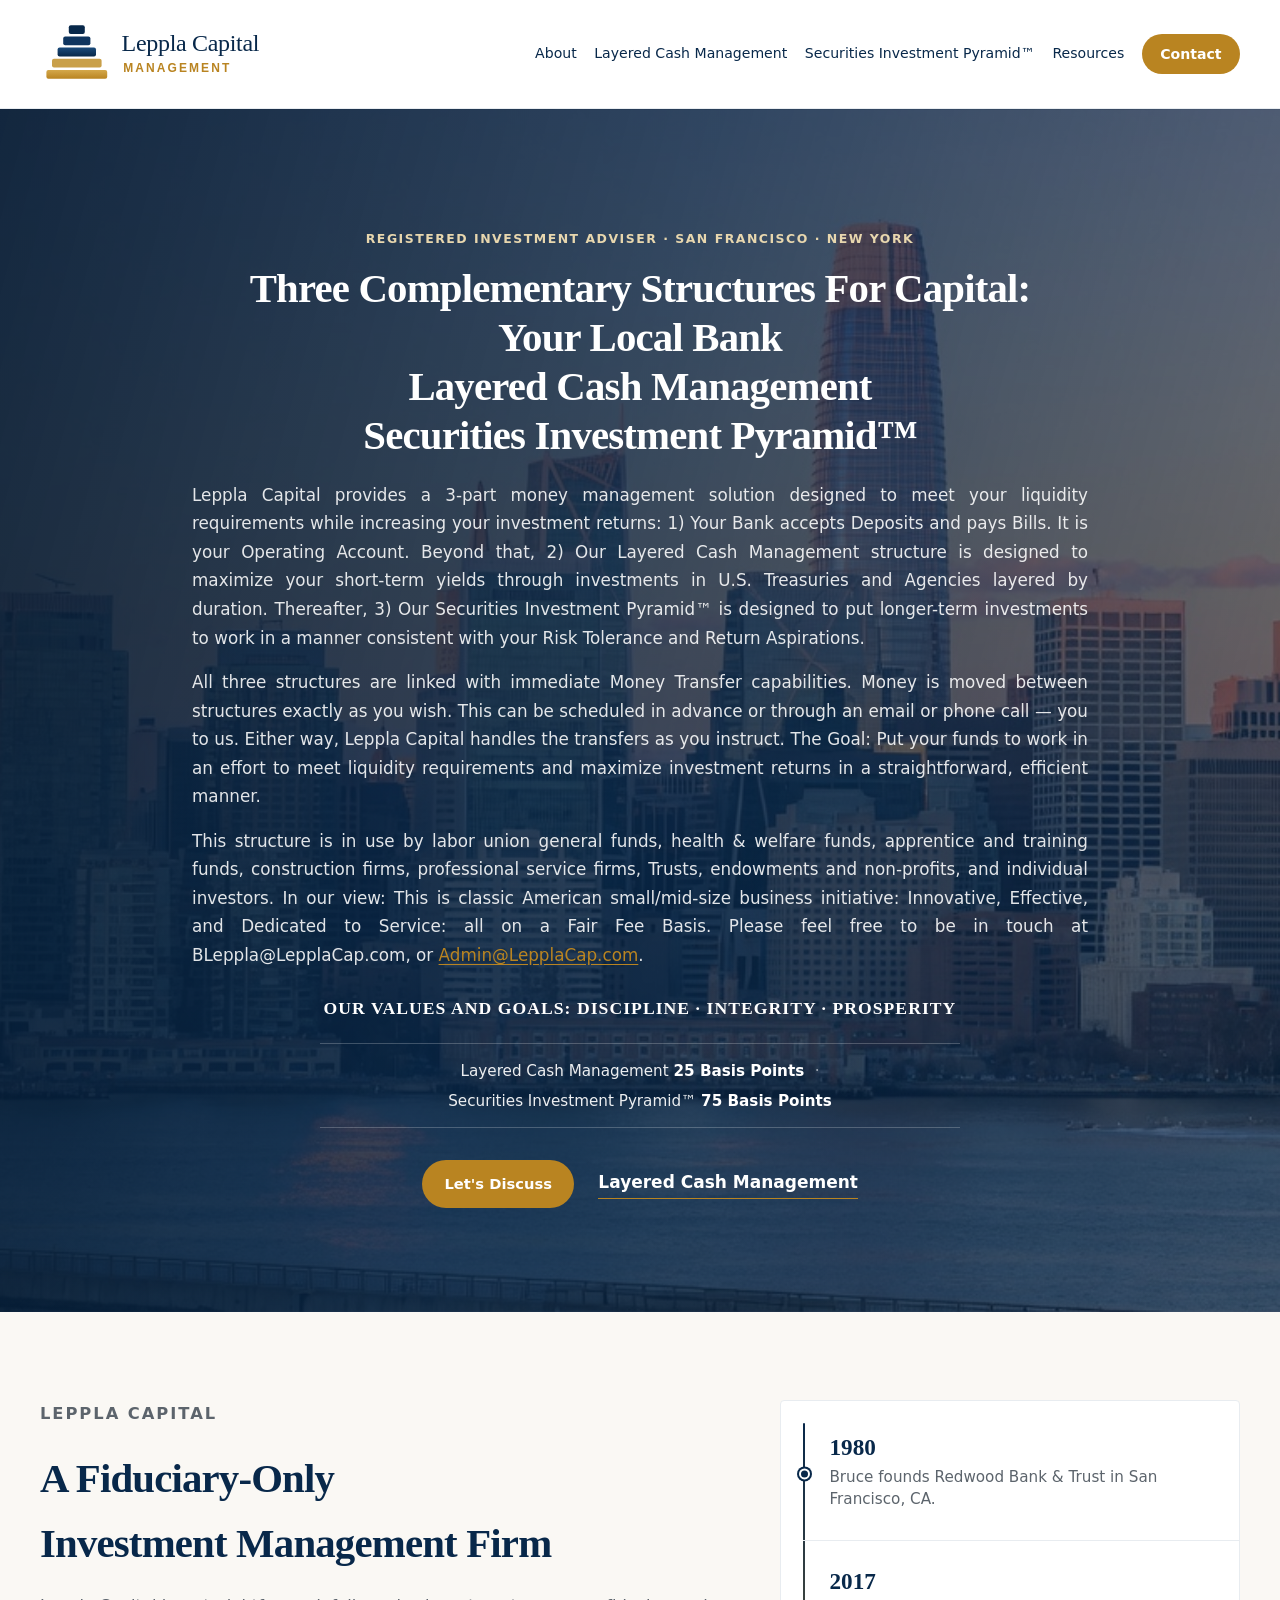
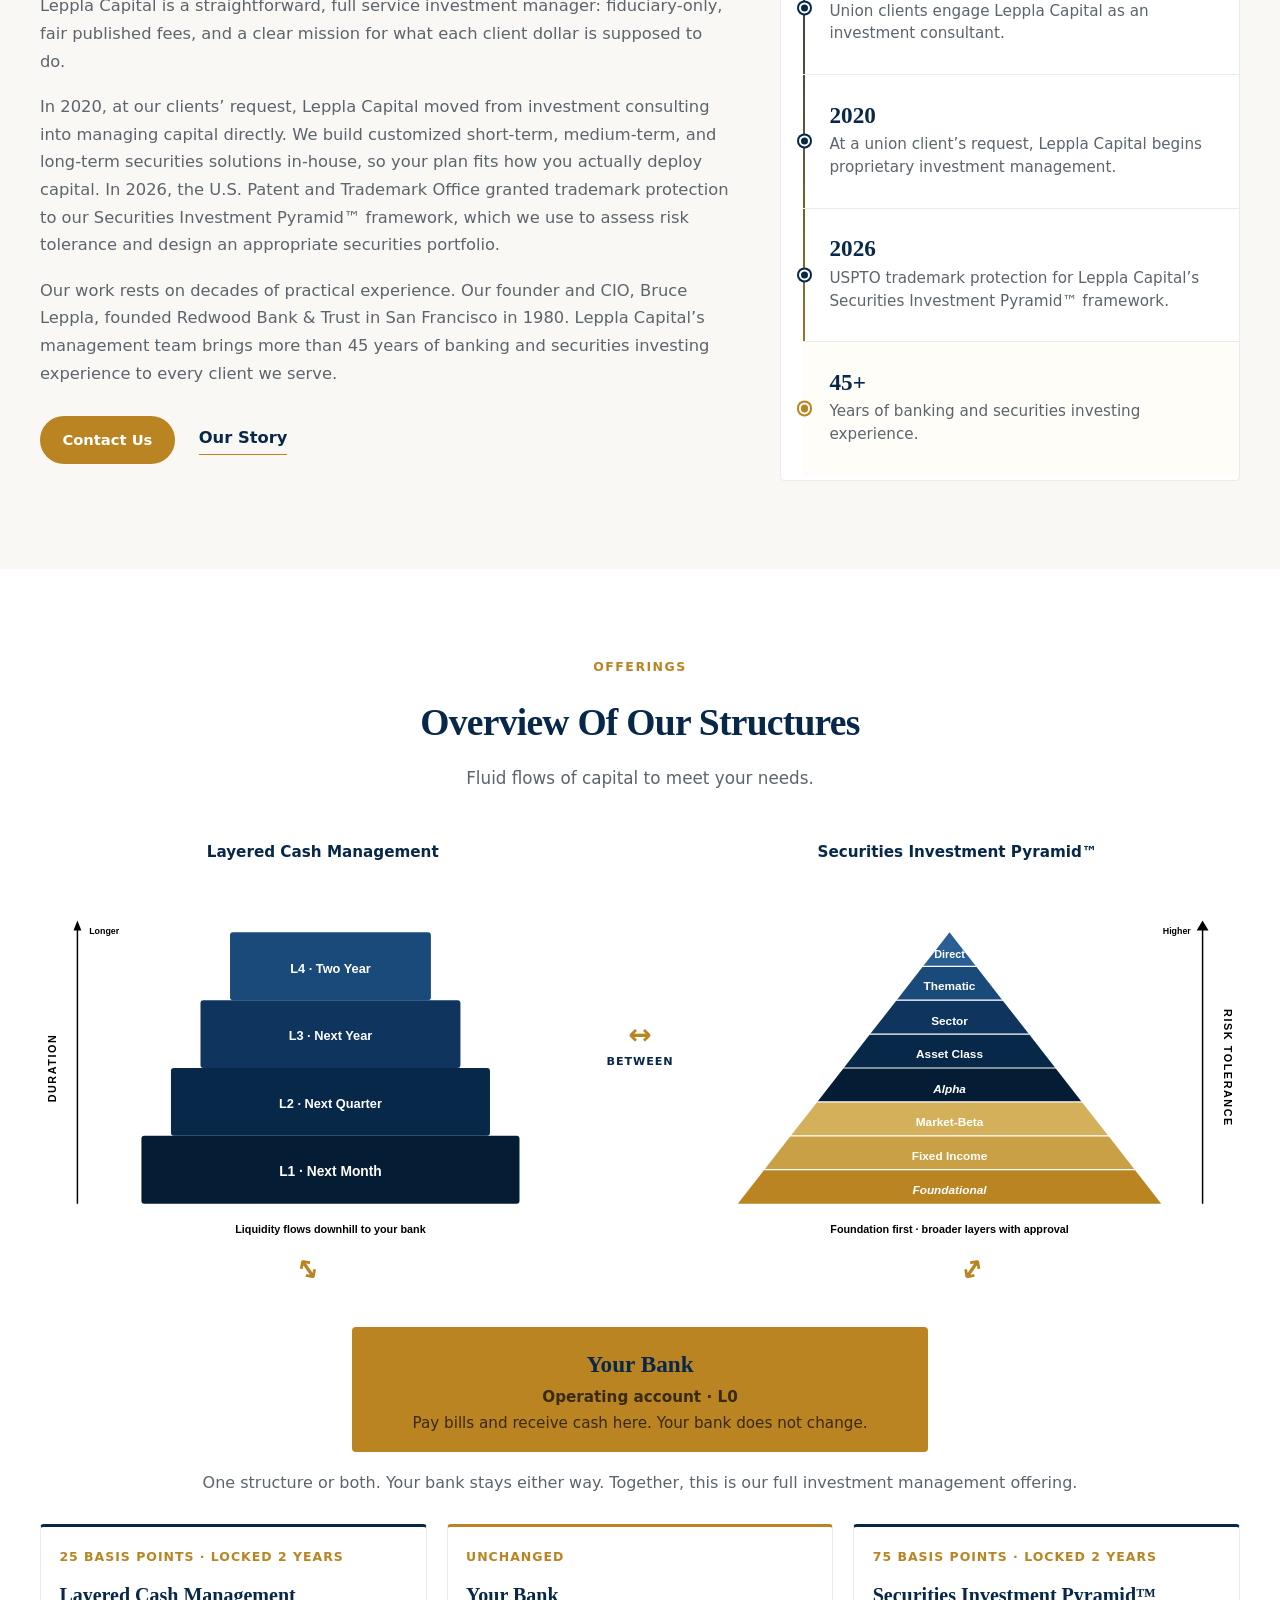
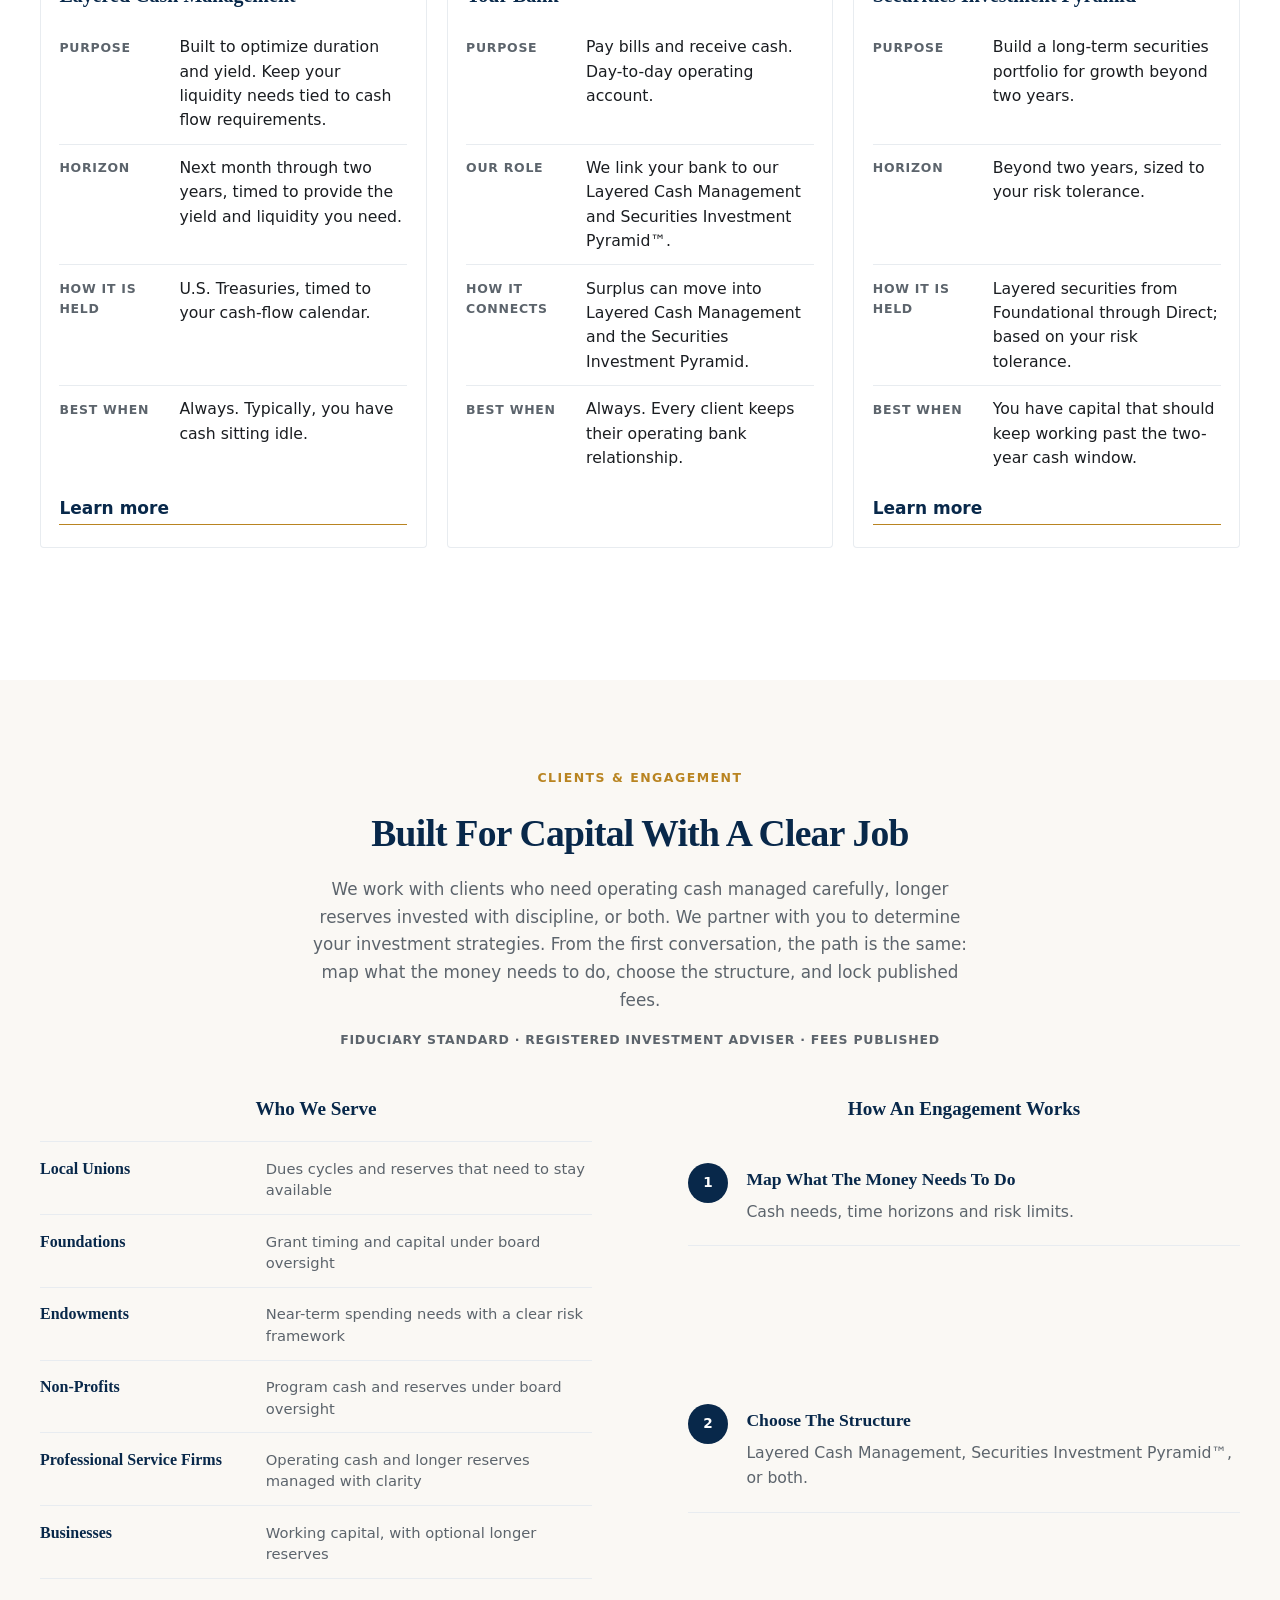
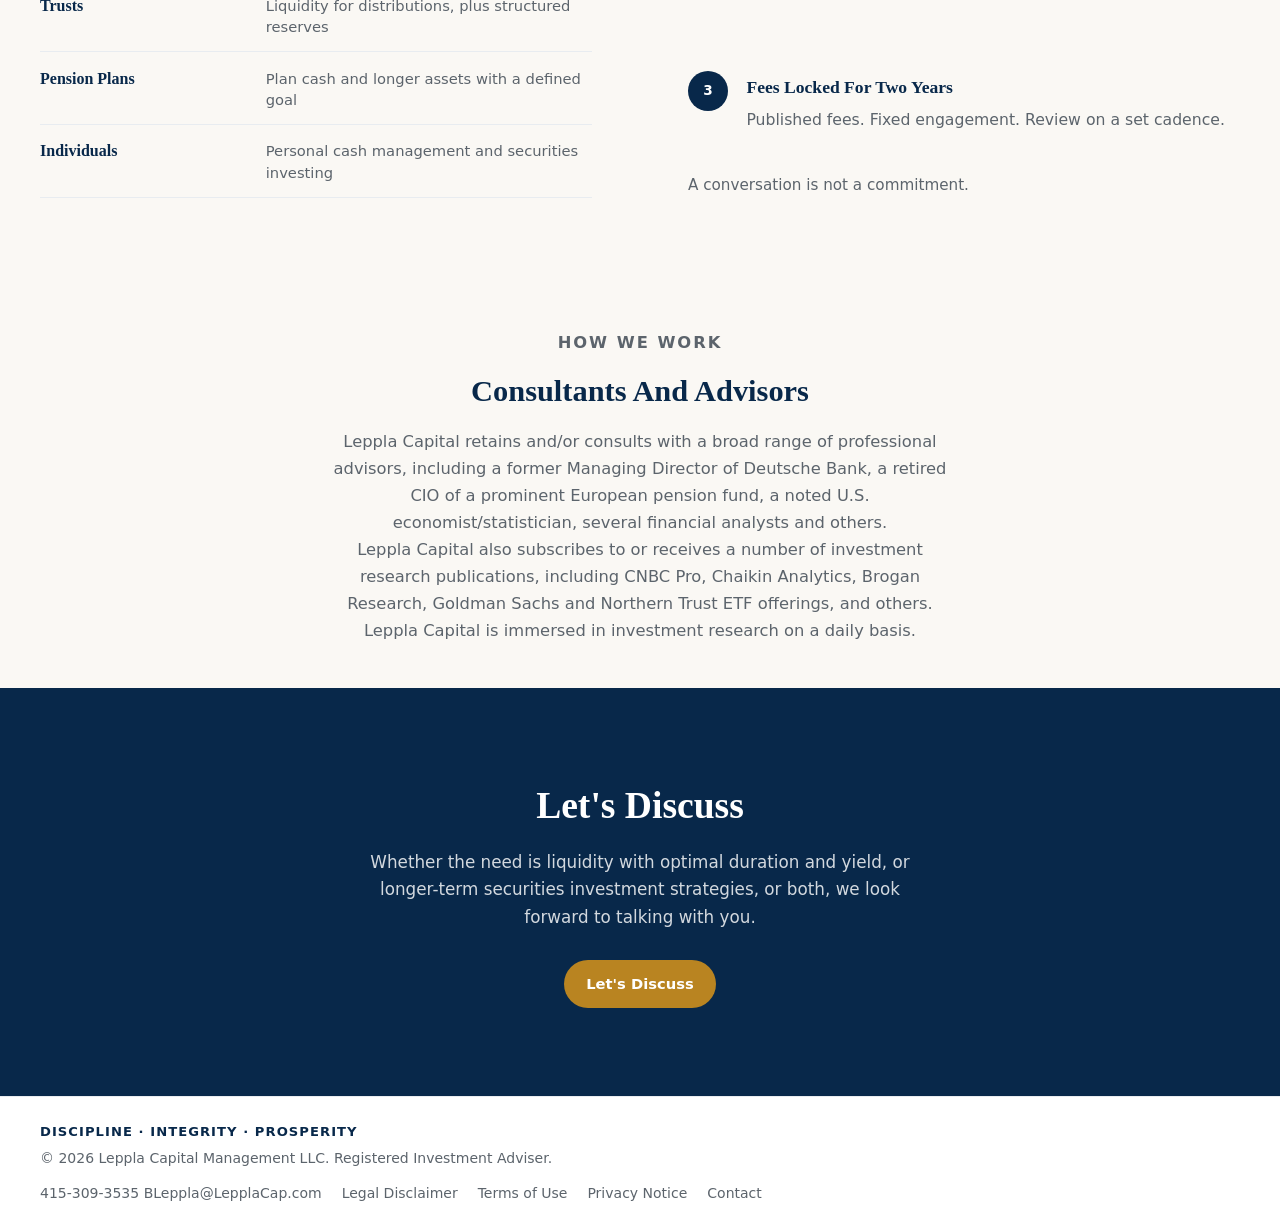
==== commit c150d2ef: "Update Layered Cash Management hero sentence." ====
--- a/index.html
+++ b/index.html
@@ -47,8 +47,8 @@
               Leppla Capital provides a 3-part money management solution designed to meet your
               liquidity requirements while increasing your investment returns: 1) Your Bank
               accepts Deposits and pays Bills. It is your Operating Account. Beyond that, 2) Our
-              Layered Cash Management structure is designed to maximize your short-term investment
-              yields with U.S. Treasuries and Agencies layered by duration. Thereafter, 3) Our Securities
+              Layered Cash Management structure is designed to maximize your short-term yields
+              through investments in U.S. Treasuries and Agencies layered by duration. Thereafter, 3) Our Securities
               Investment Pyramid™ is designed to put longer-term investments to work in a manner
               consistent with your Risk Tolerance and Return Aspirations.
             </p>
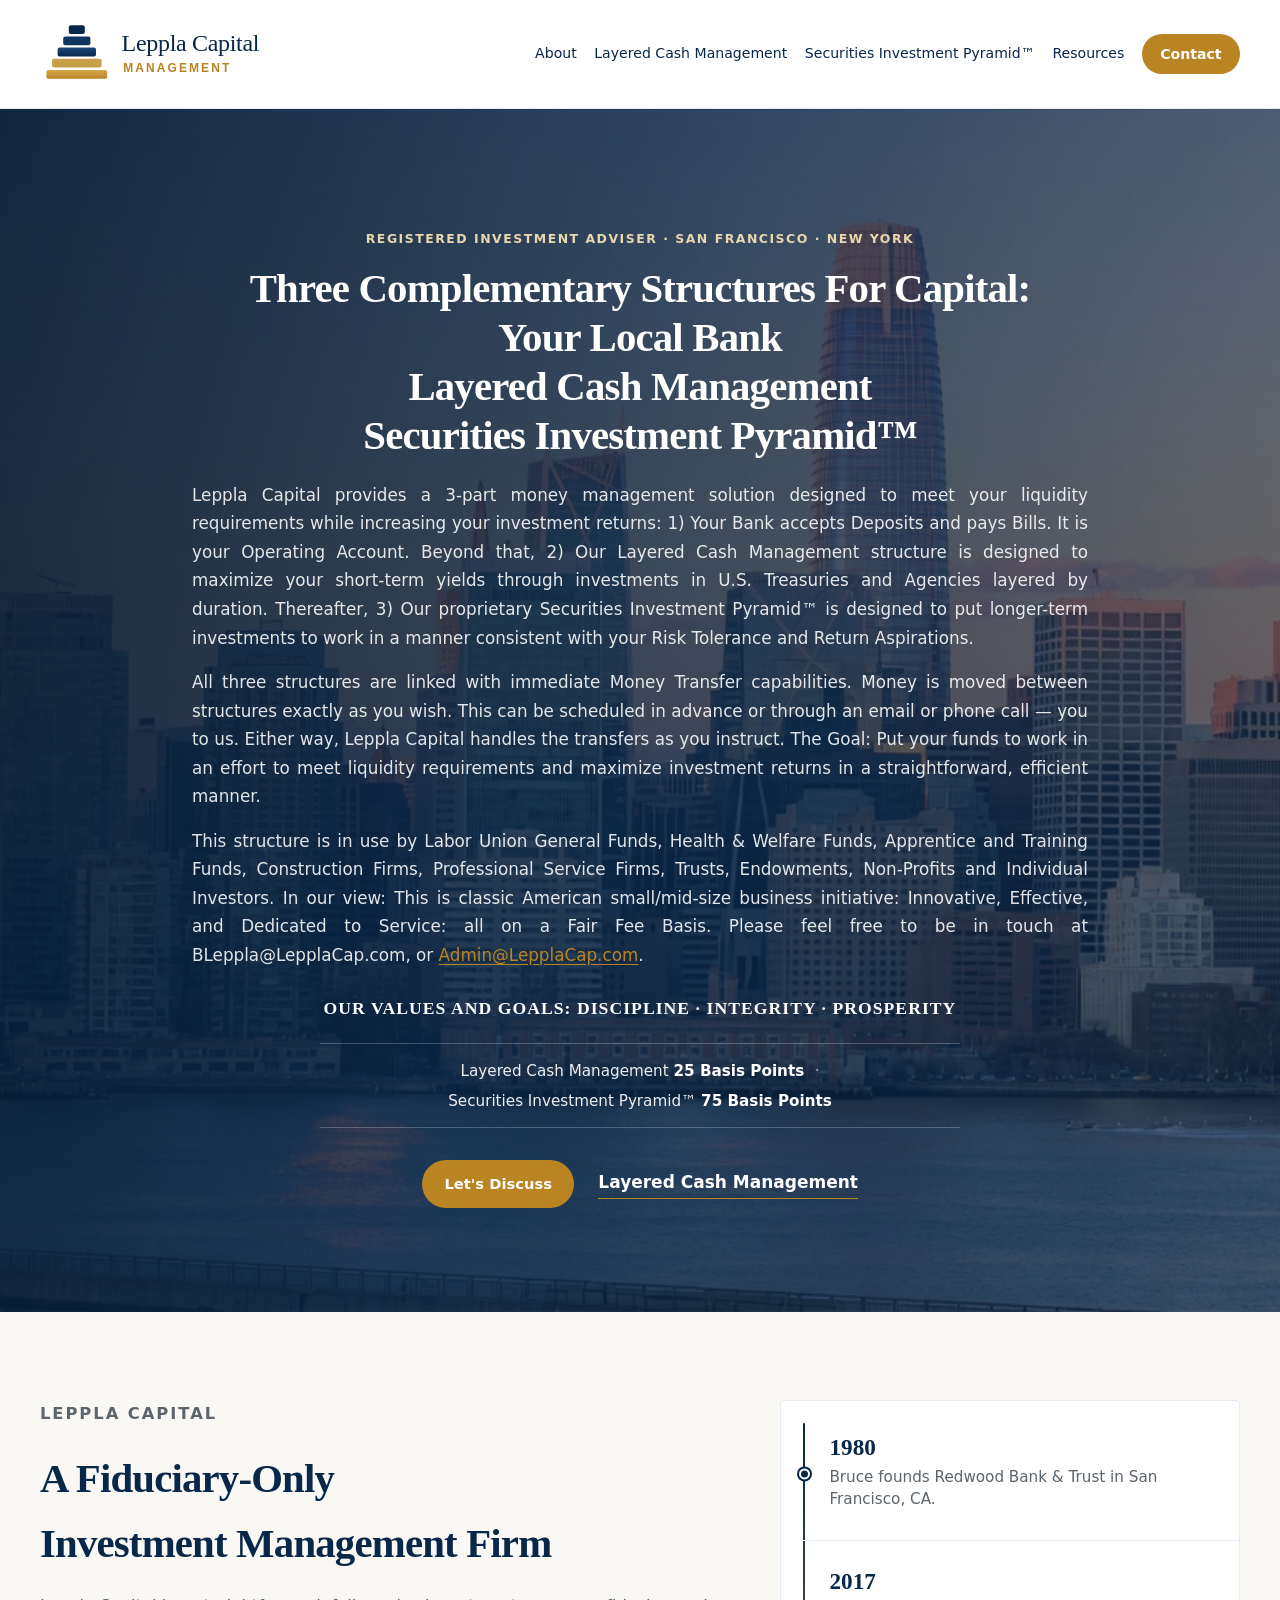
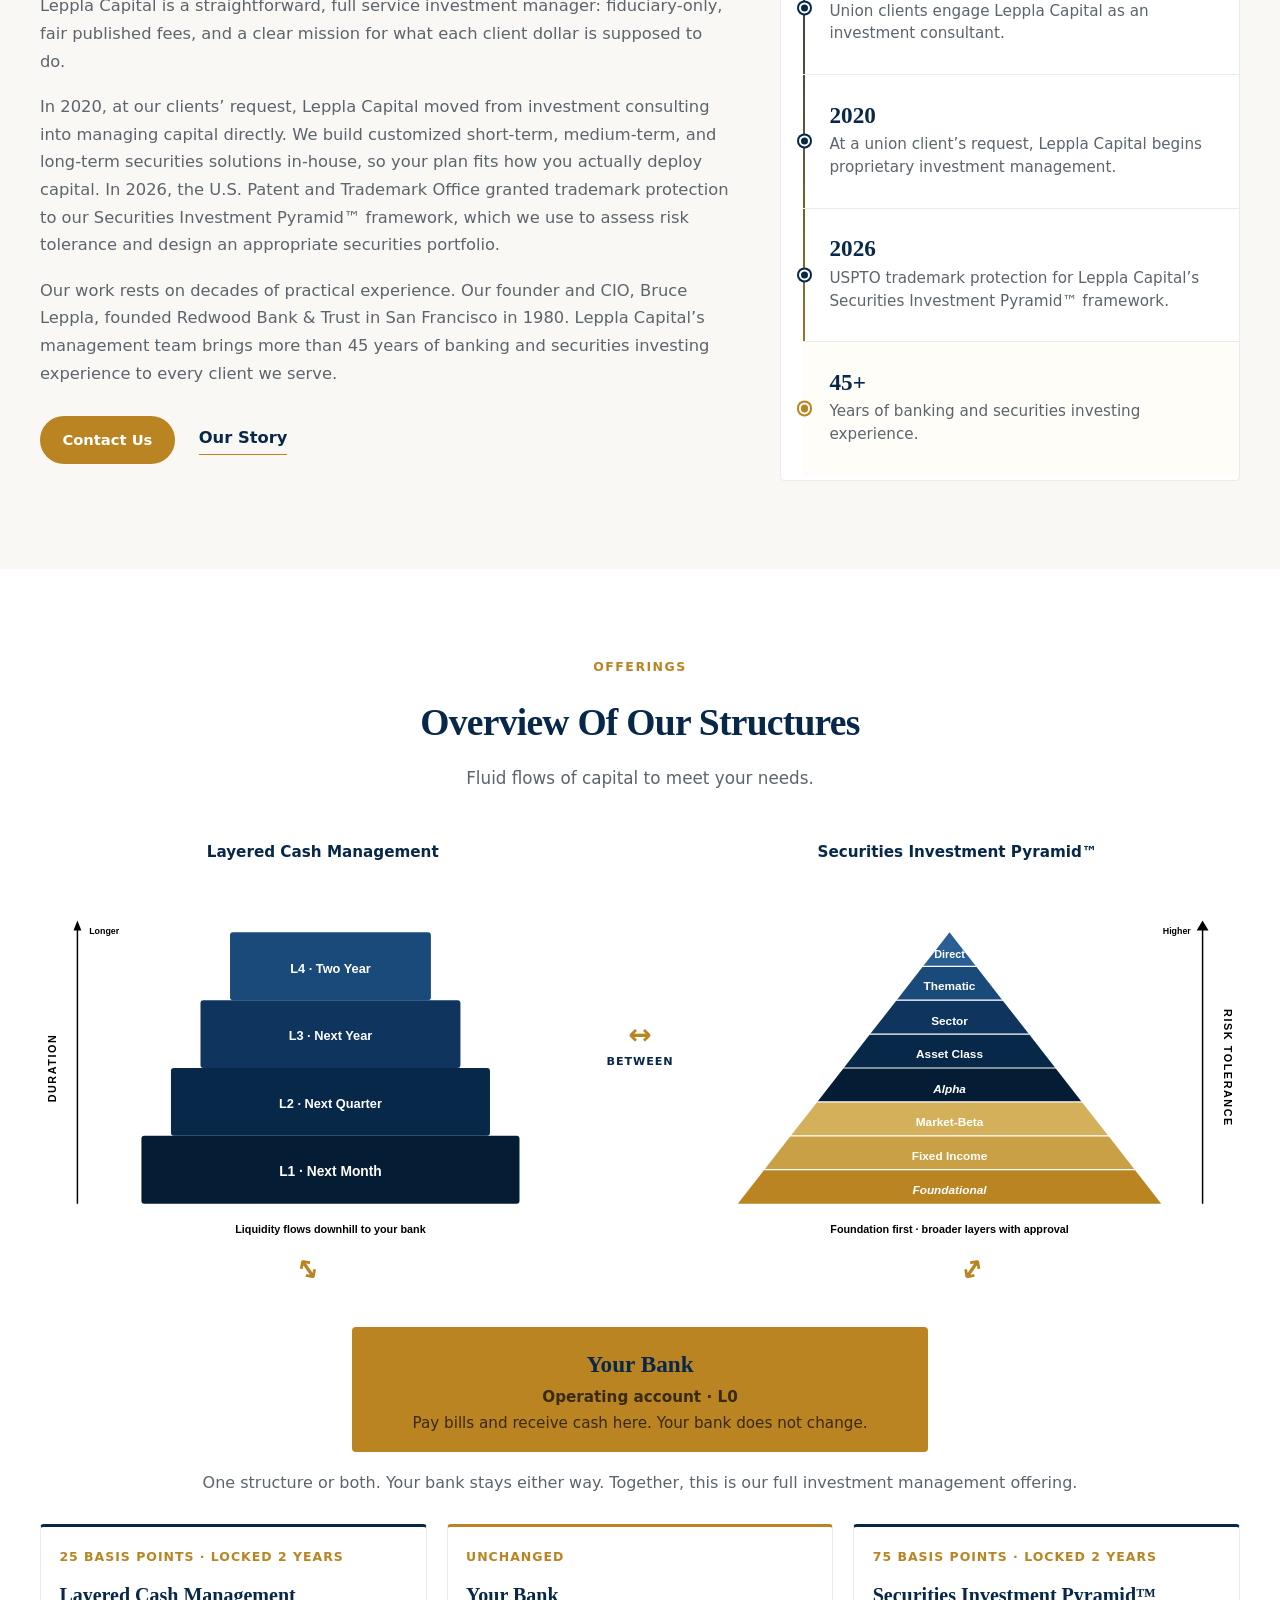
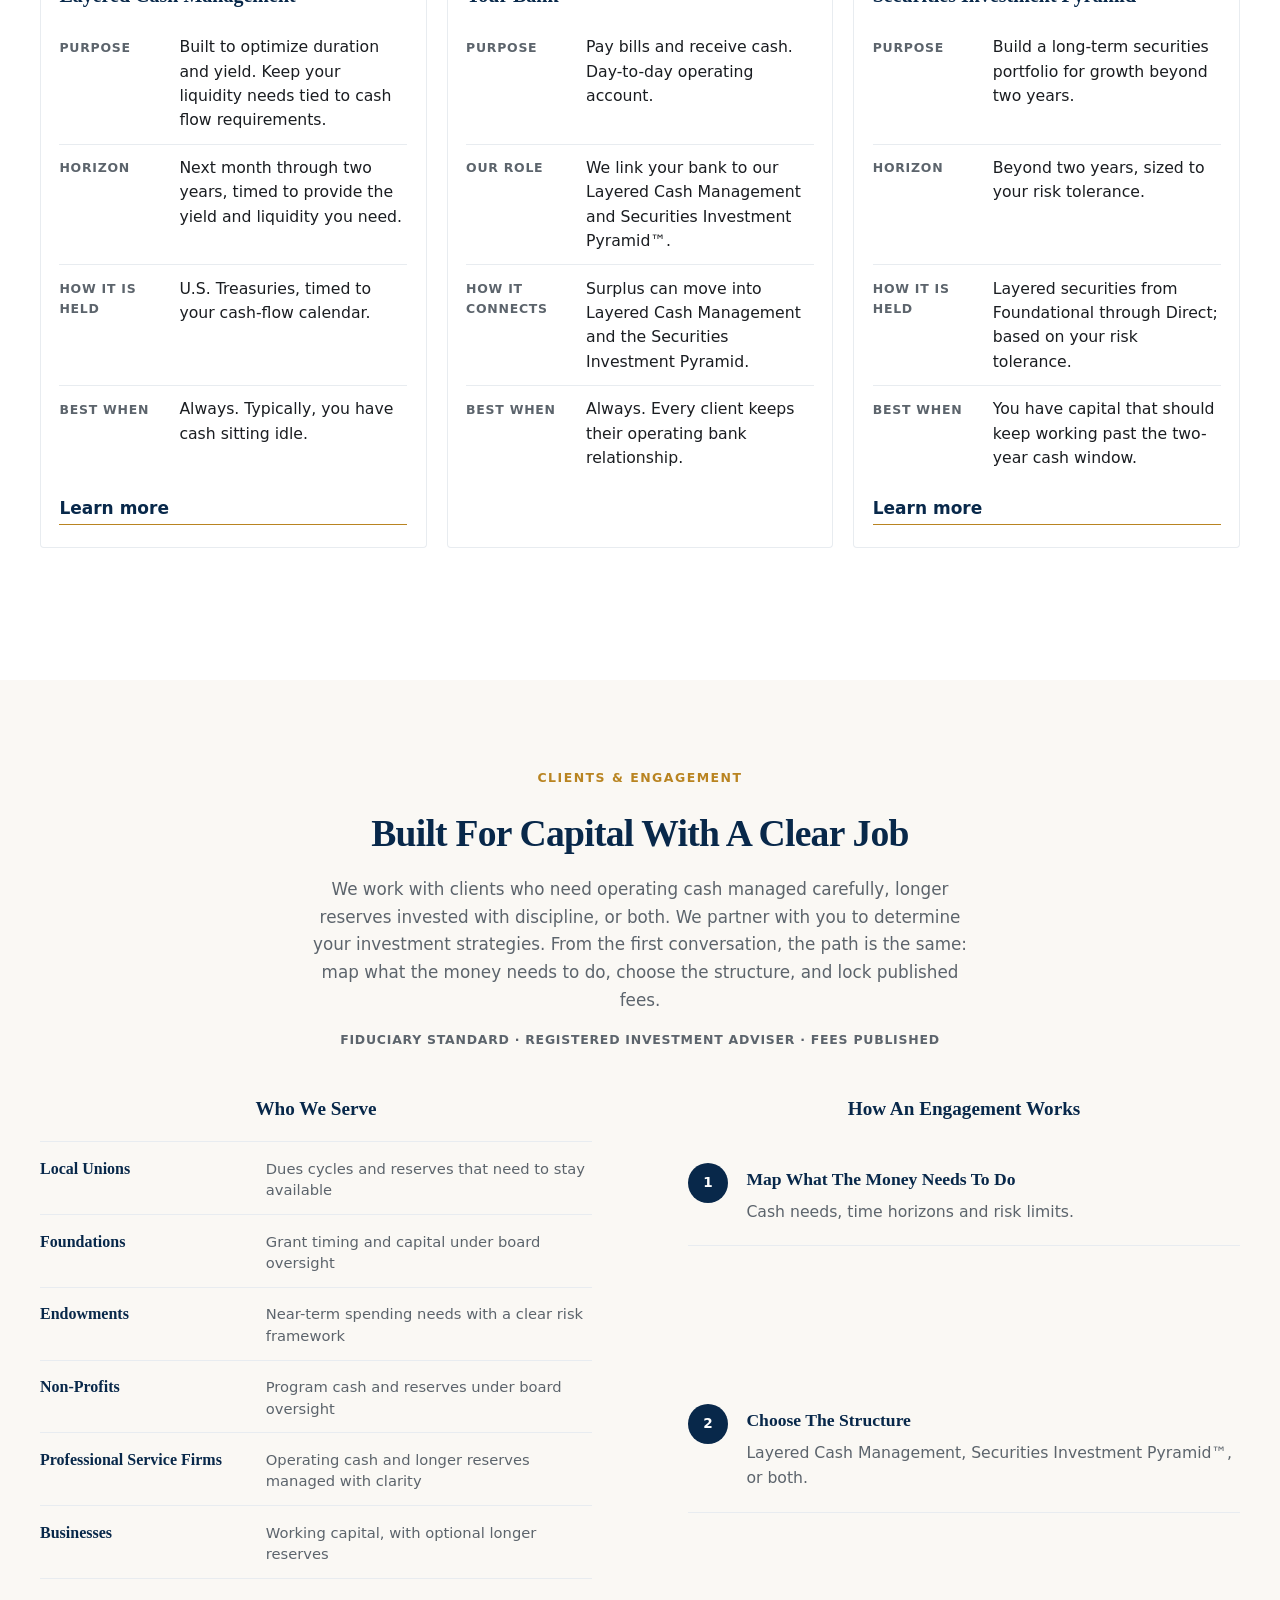
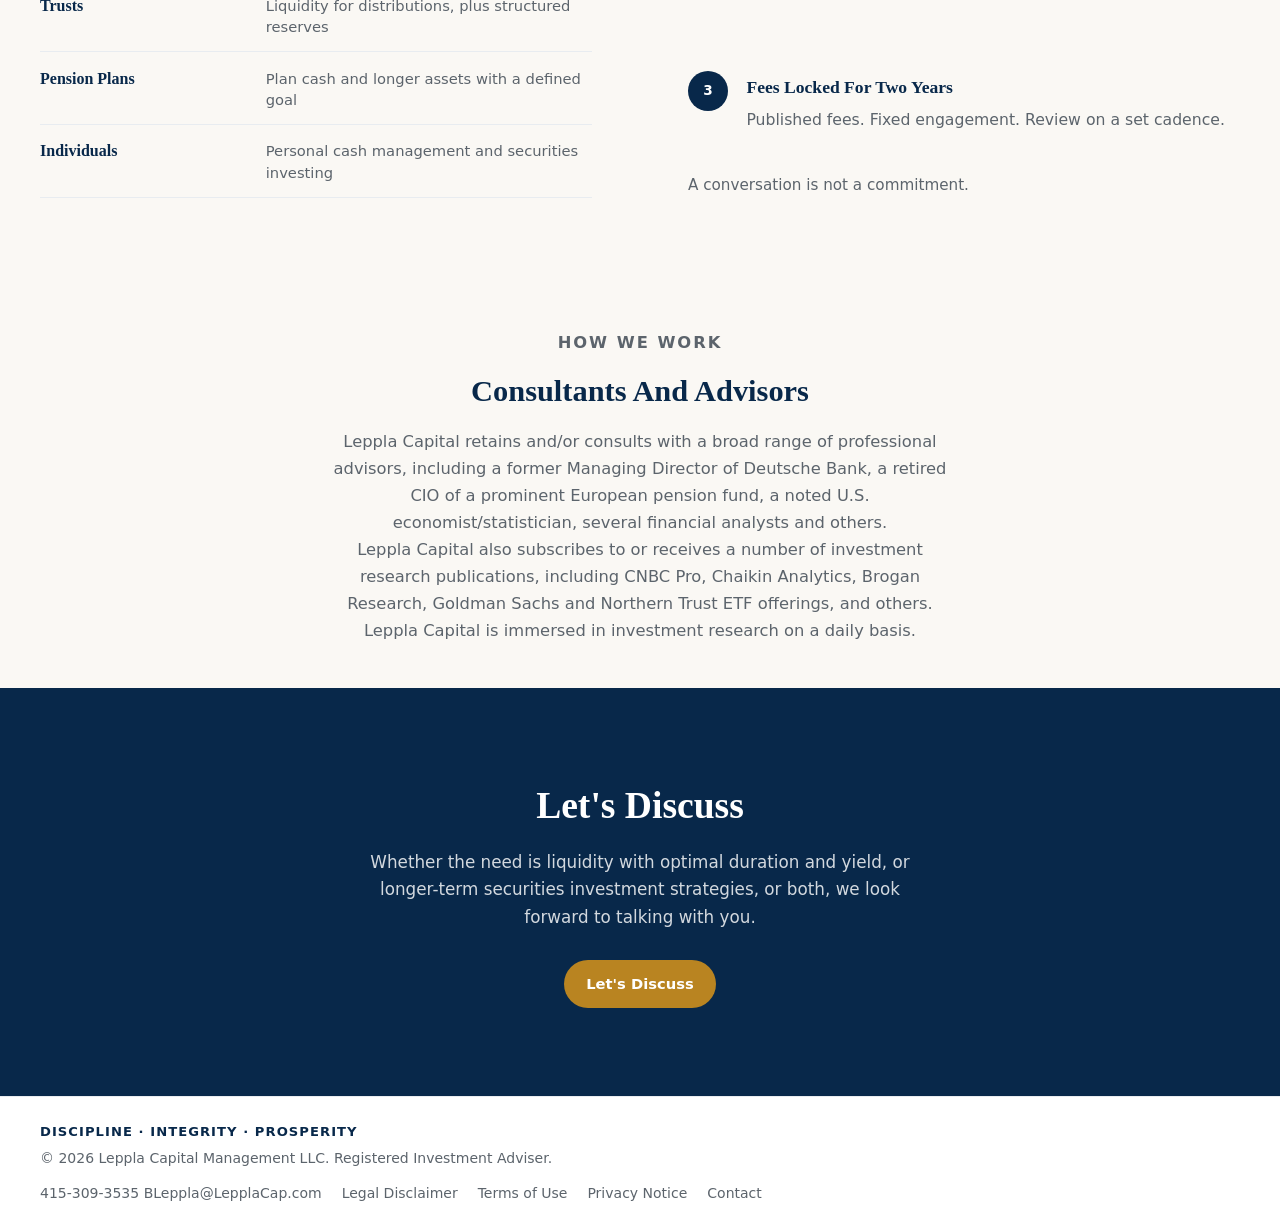
==== commit f75052d0: "Hero copy: proprietary Pyramid wording and Title Case client list." ====
--- a/index.html
+++ b/index.html
@@ -48,7 +48,7 @@
               liquidity requirements while increasing your investment returns: 1) Your Bank
               accepts Deposits and pays Bills. It is your Operating Account. Beyond that, 2) Our
               Layered Cash Management structure is designed to maximize your short-term yields
-              through investments in U.S. Treasuries and Agencies layered by duration. Thereafter, 3) Our Securities
+              through investments in U.S. Treasuries and Agencies layered by duration. Thereafter, 3) Our proprietary Securities
               Investment Pyramid™ is designed to put longer-term investments to work in a manner
               consistent with your Risk Tolerance and Return Aspirations.
             </p>
@@ -60,9 +60,9 @@
               requirements and maximize investment returns in a straightforward, efficient manner.
             </p>
             <p>
-              This structure is in use by labor union general funds, health &amp; welfare funds,
-              apprentice and training funds, construction firms, professional service firms, Trusts,
-              endowments and non-profits, and individual investors. In our view: This is classic
+              This structure is in use by Labor Union General Funds, Health &amp; Welfare Funds,
+              Apprentice and Training Funds, Construction Firms, Professional Service Firms, Trusts,
+              Endowments, Non-Profits and Individual Investors. In our view: This is classic
               American small/mid-size business initiative: Innovative, Effective, and Dedicated to
               Service: all on a Fair Fee Basis. Please feel free to be in touch at
               BLeppla@LepplaCap.com, or
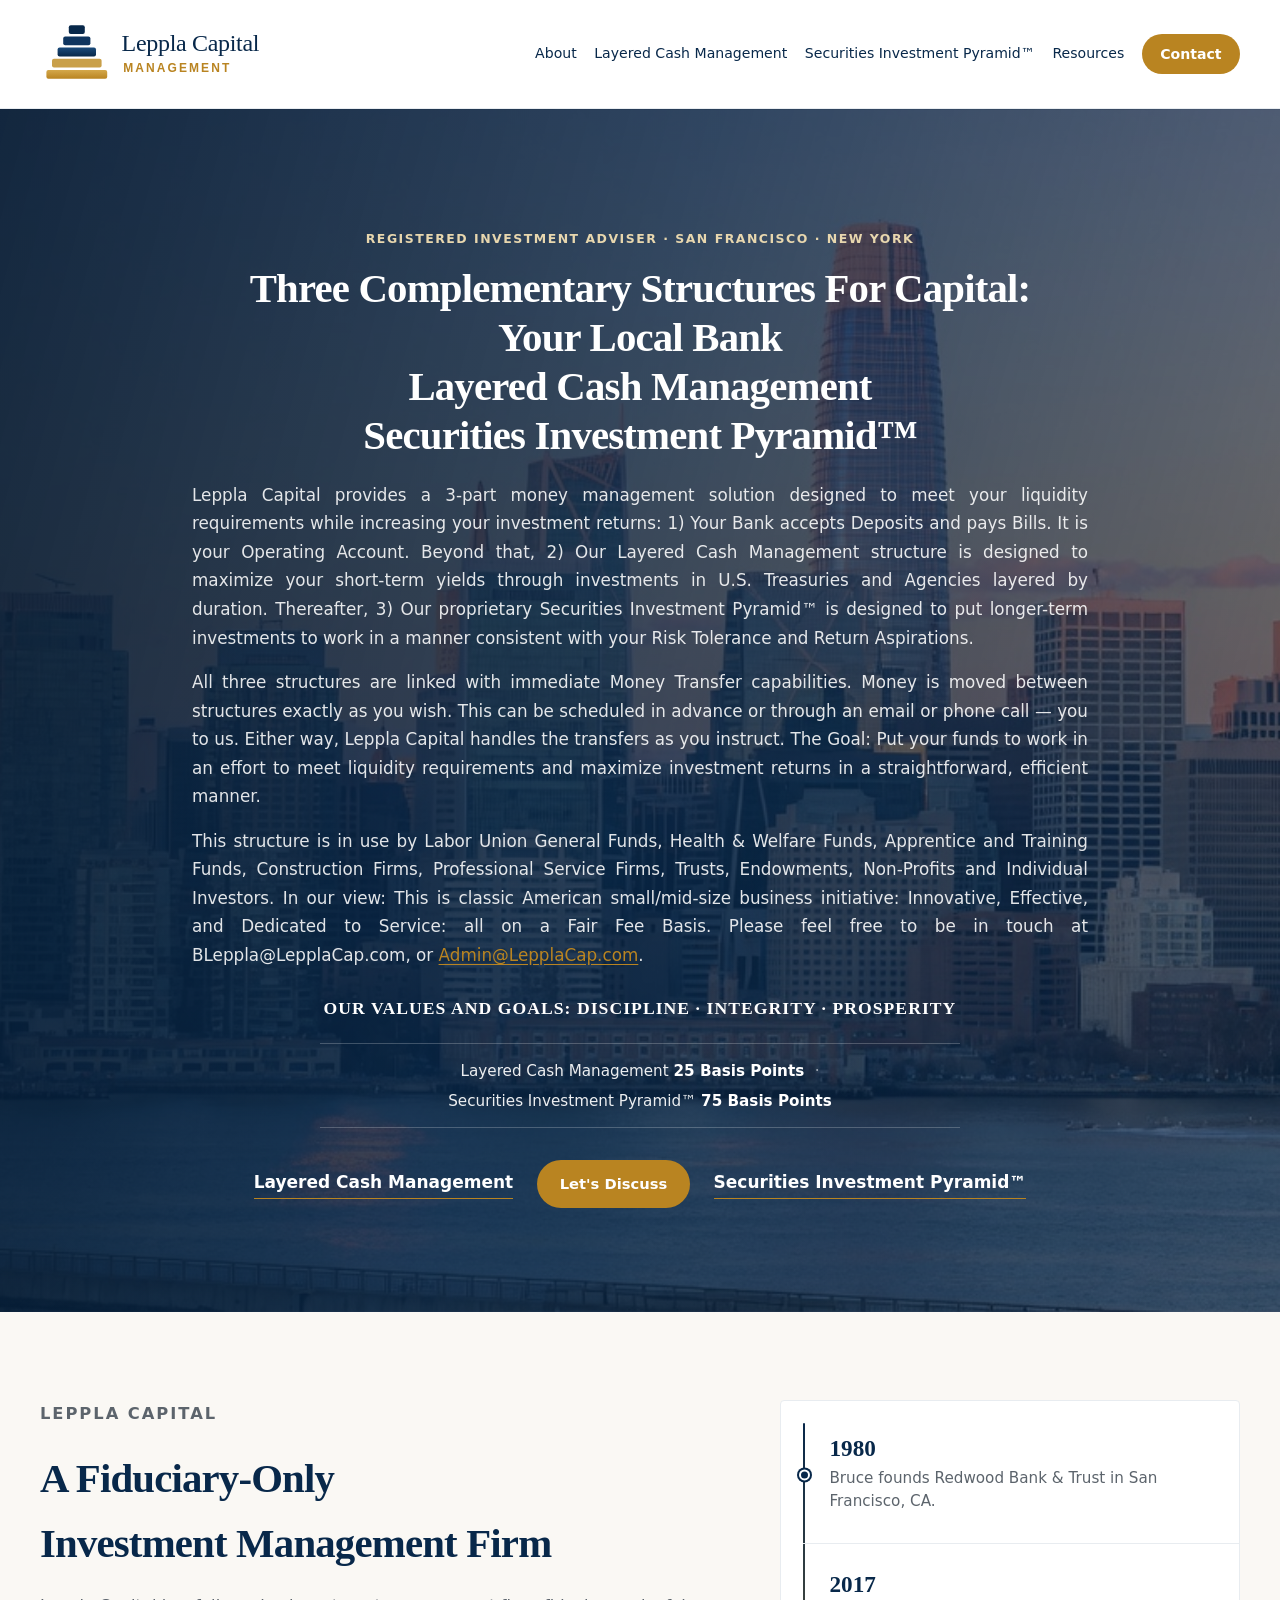
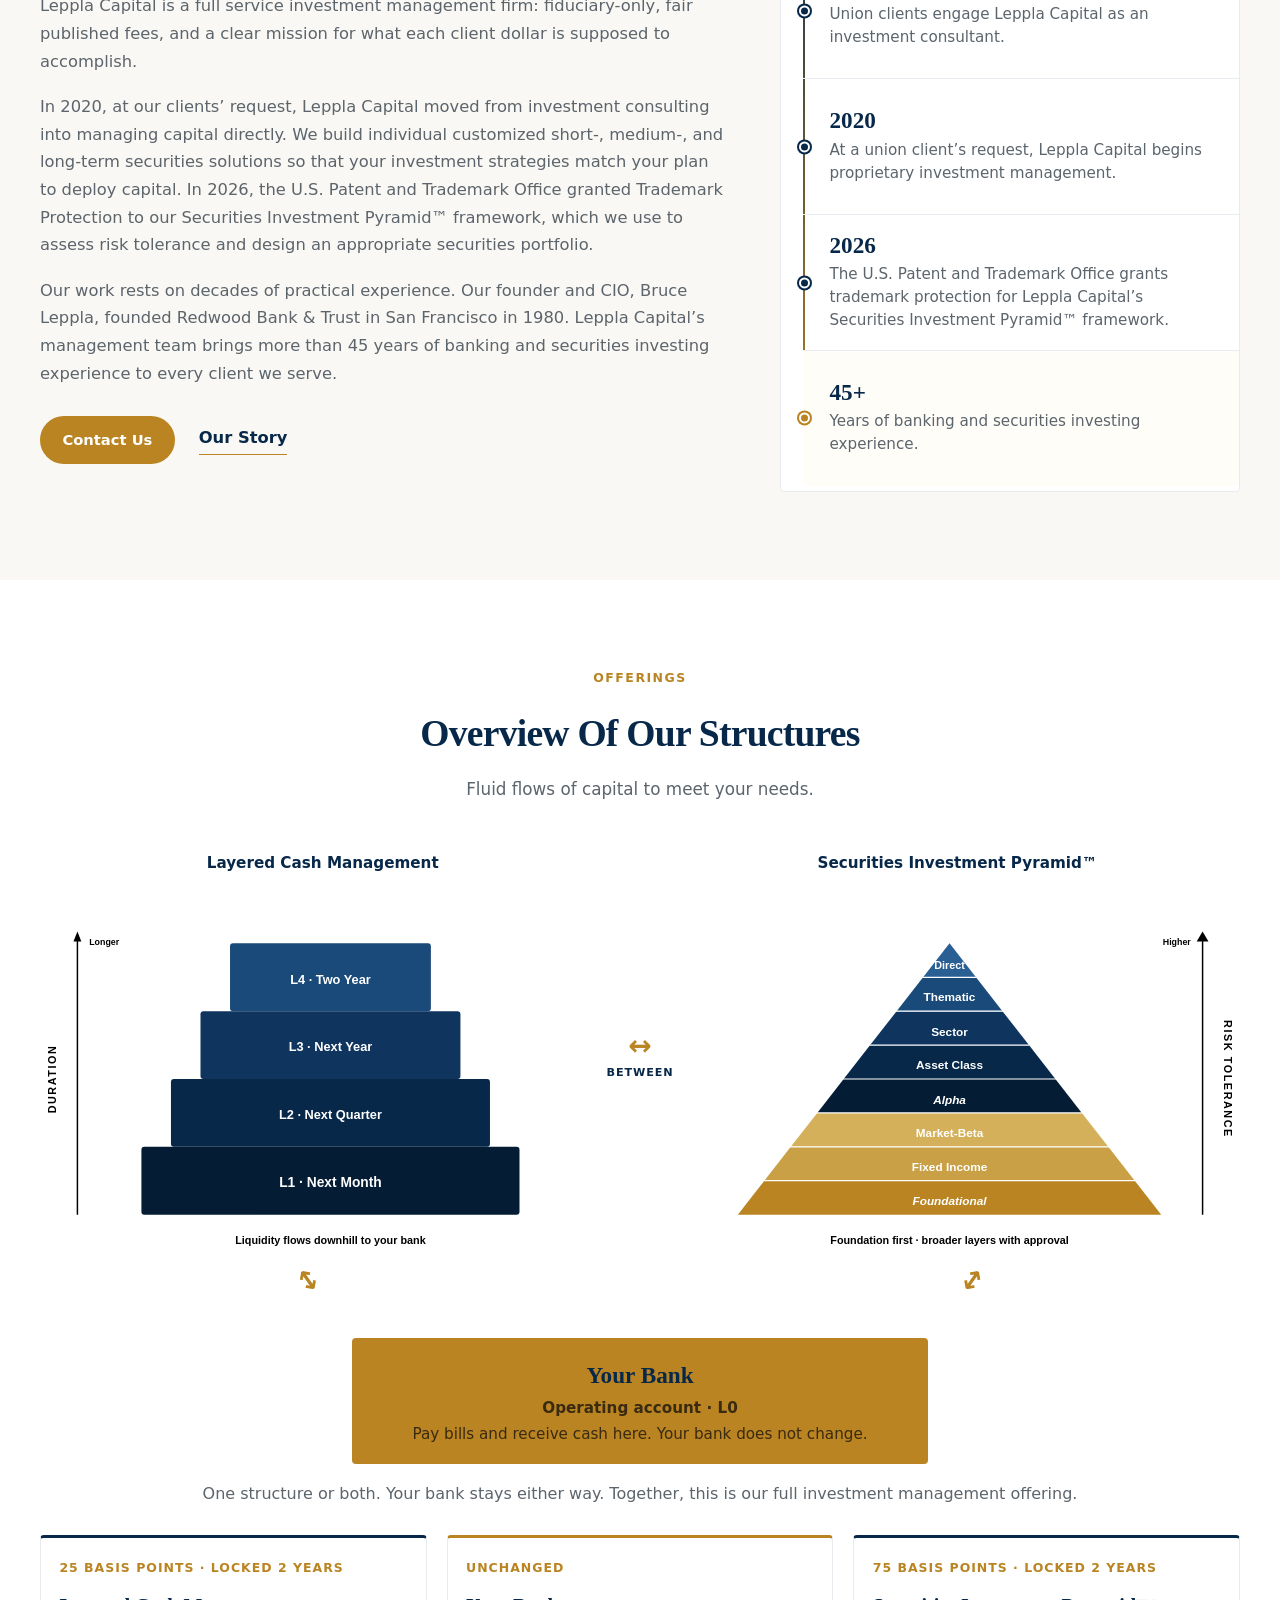
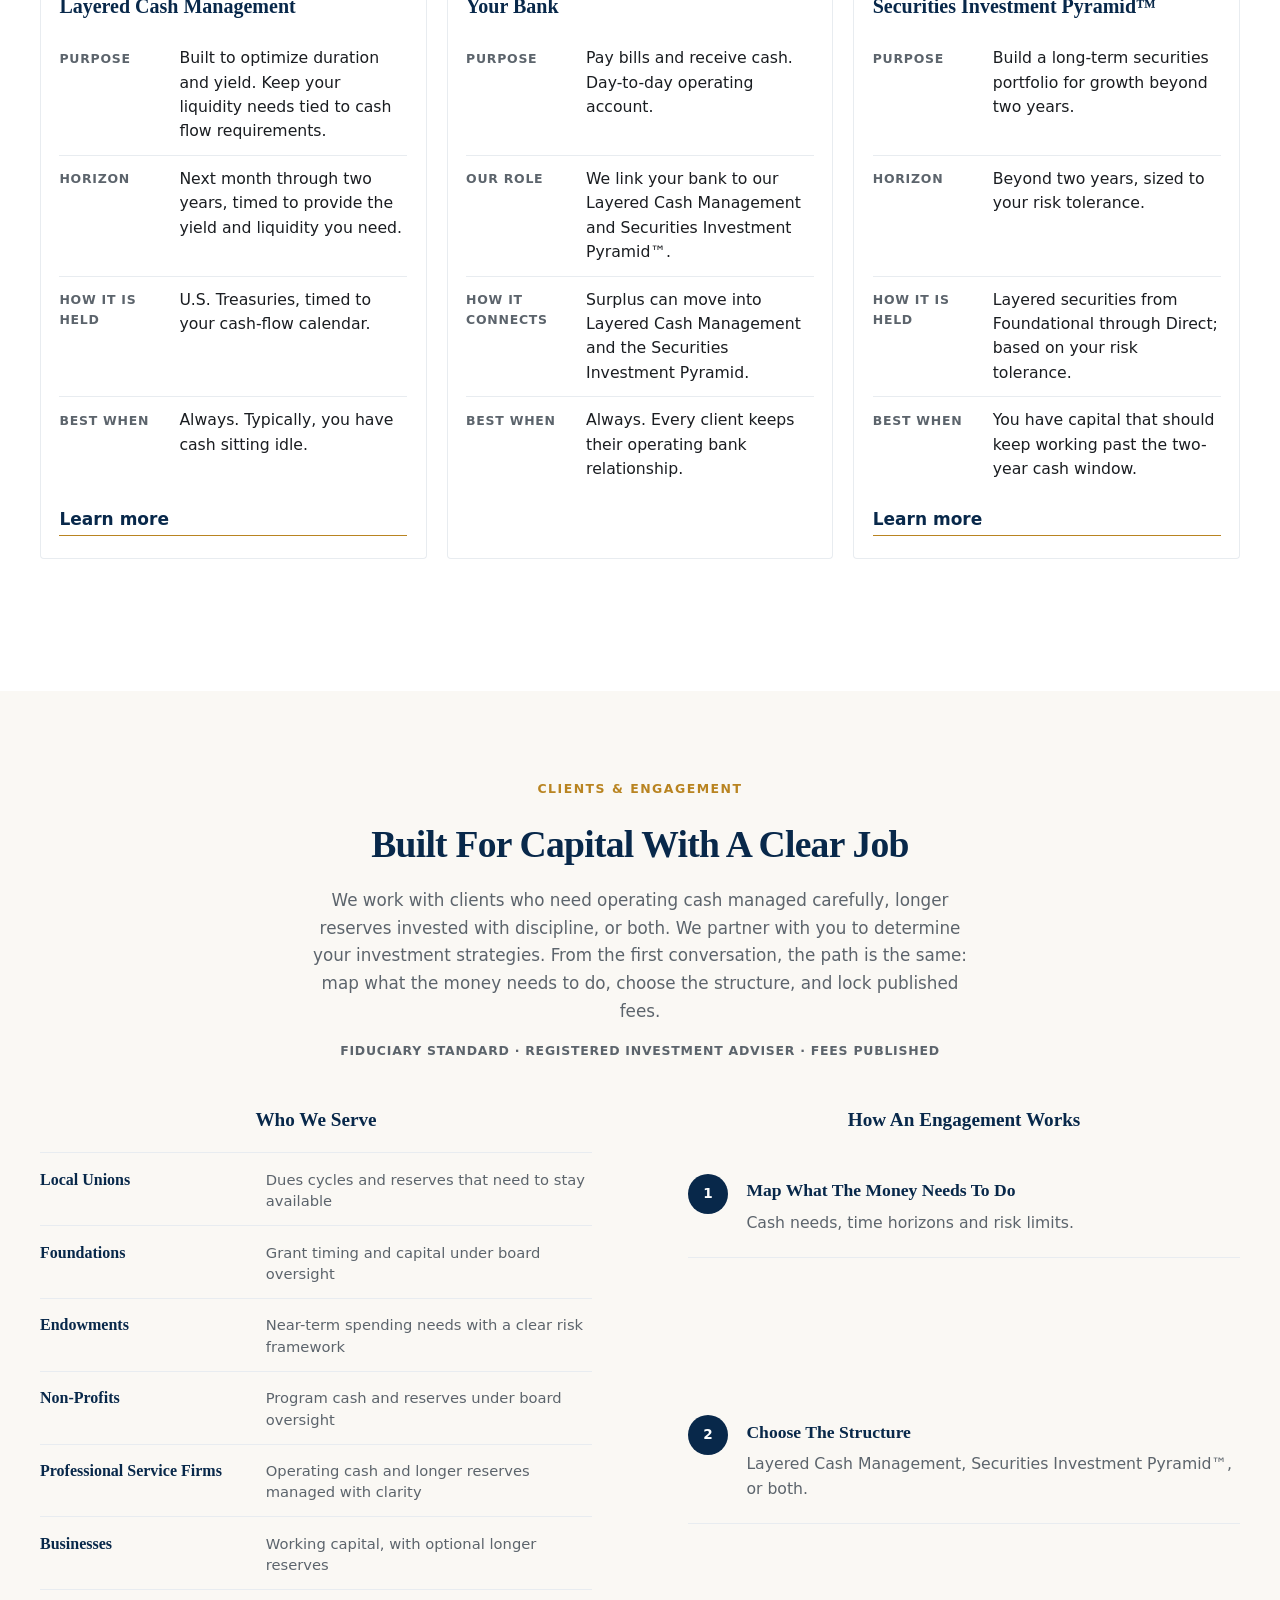
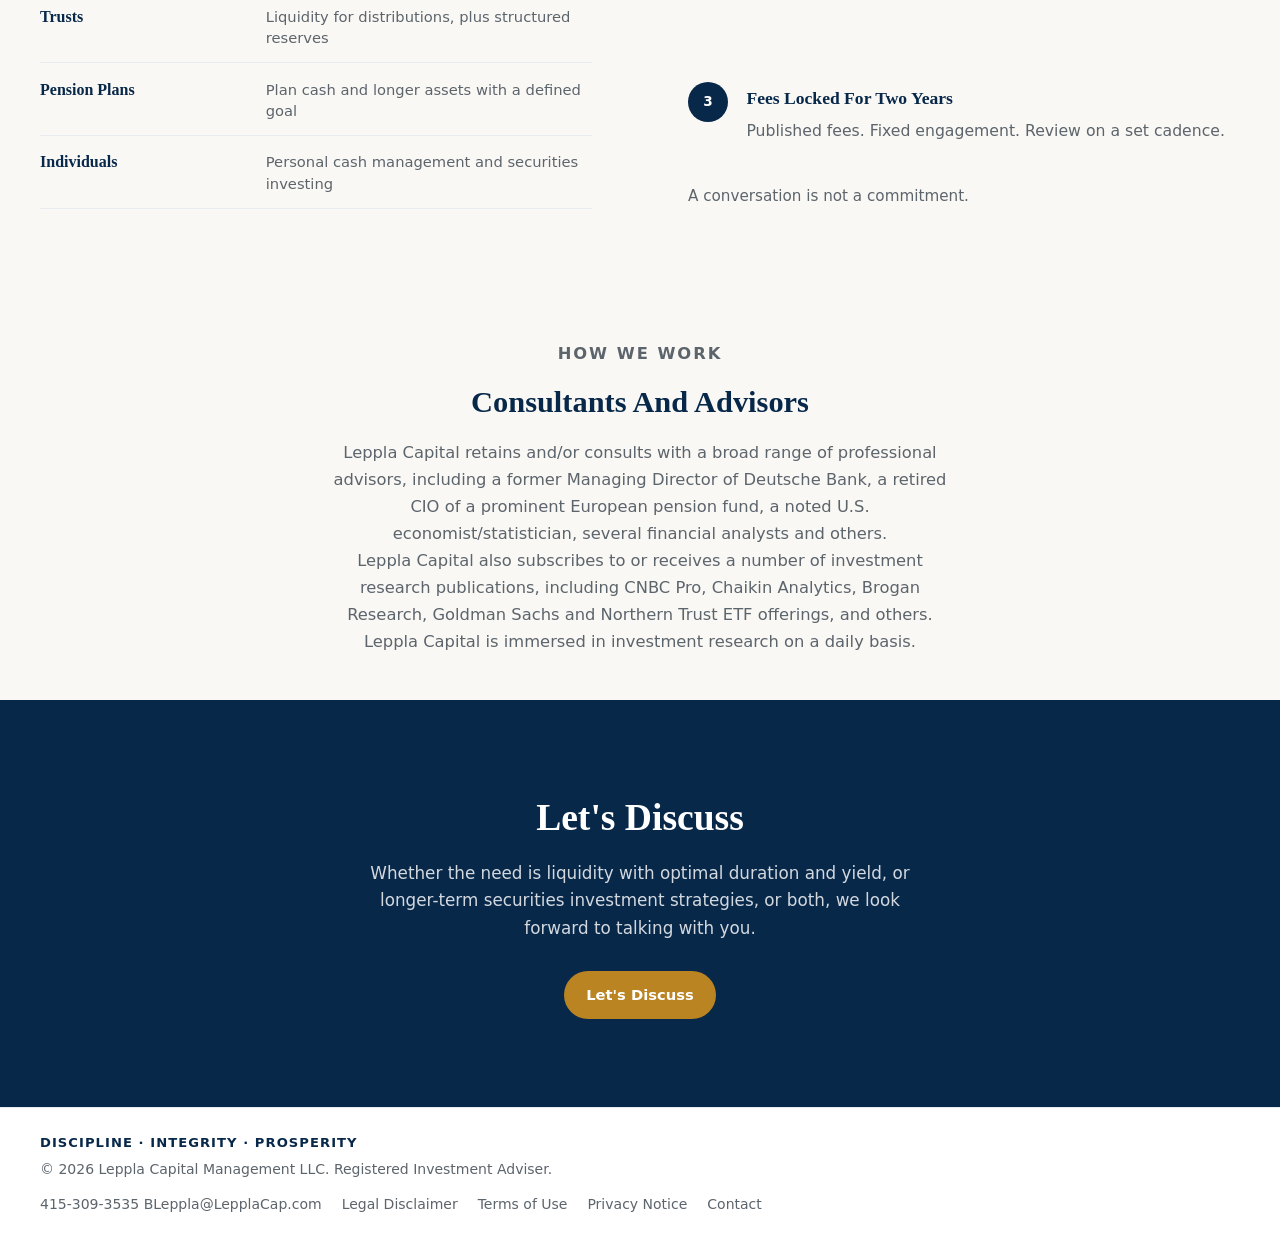
==== commit 37527c14: "Homepage copy updates and hero links: LCM, Let's Discuss, SIP." ====
--- a/index.html
+++ b/index.html
@@ -76,8 +76,9 @@
             <span>Securities Investment Pyramid™ <strong>75 Basis Points</strong></span>
           </p>
           <div class="hero-actions">
+            <a class="text-link" href="layered-cash-management.html">Layered Cash Management</a>
             <a class="btn btn-primary" href="contact.html">Let's Discuss</a>
-            <a class="text-link" href="layered-cash-management.html">Layered Cash Management</a>
+            <a class="text-link" href="securities-investment-pyramid.html">Securities Investment Pyramid™</a>
           </div>
         </div>
       </section>
@@ -92,14 +93,14 @@
                 <span class="firm-intro-title-line">Investment Management Firm</span>
               </h2>
               <p class="firm-intro-lede">
-                Leppla Capital is a straightforward, full service investment manager: fiduciary-only, fair published fees,
-                and a clear mission for what each client dollar is supposed to do.
+                Leppla Capital is a full service investment management firm: fiduciary-only, fair published fees,
+                and a clear mission for what each client dollar is supposed to accomplish.
               </p>
               <p>
                 In 2020, at our clients’ request, Leppla Capital moved from investment consulting into managing
-                capital directly. We build customized short-term, medium-term, and long-term securities
-                solutions in-house, so your plan fits how you actually deploy capital. In 2026, the U.S. Patent and
-                Trademark Office granted trademark protection to our Securities Investment Pyramid™
+                capital directly. We build individual customized short-, medium-, and long-term securities
+                solutions so that your investment strategies match your plan to deploy capital. In 2026, the U.S. Patent and
+                Trademark Office granted Trademark Protection to our Securities Investment Pyramid™
                 framework, which we use to assess risk tolerance and design an appropriate securities
                 portfolio.
               </p>
@@ -130,7 +131,7 @@
               </div>
               <div class="firm-milestone">
                 <span class="firm-milestone-year">2026</span>
-                <p>USPTO trademark protection for Leppla Capital’s Securities Investment Pyramid™ framework.</p>
+                <p>The U.S. Patent and Trademark Office grants trademark protection for Leppla Capital’s Securities Investment Pyramid™ framework.</p>
               </div>
               <div class="firm-milestone firm-milestone-accent">
                 <span class="firm-milestone-year">45+</span>
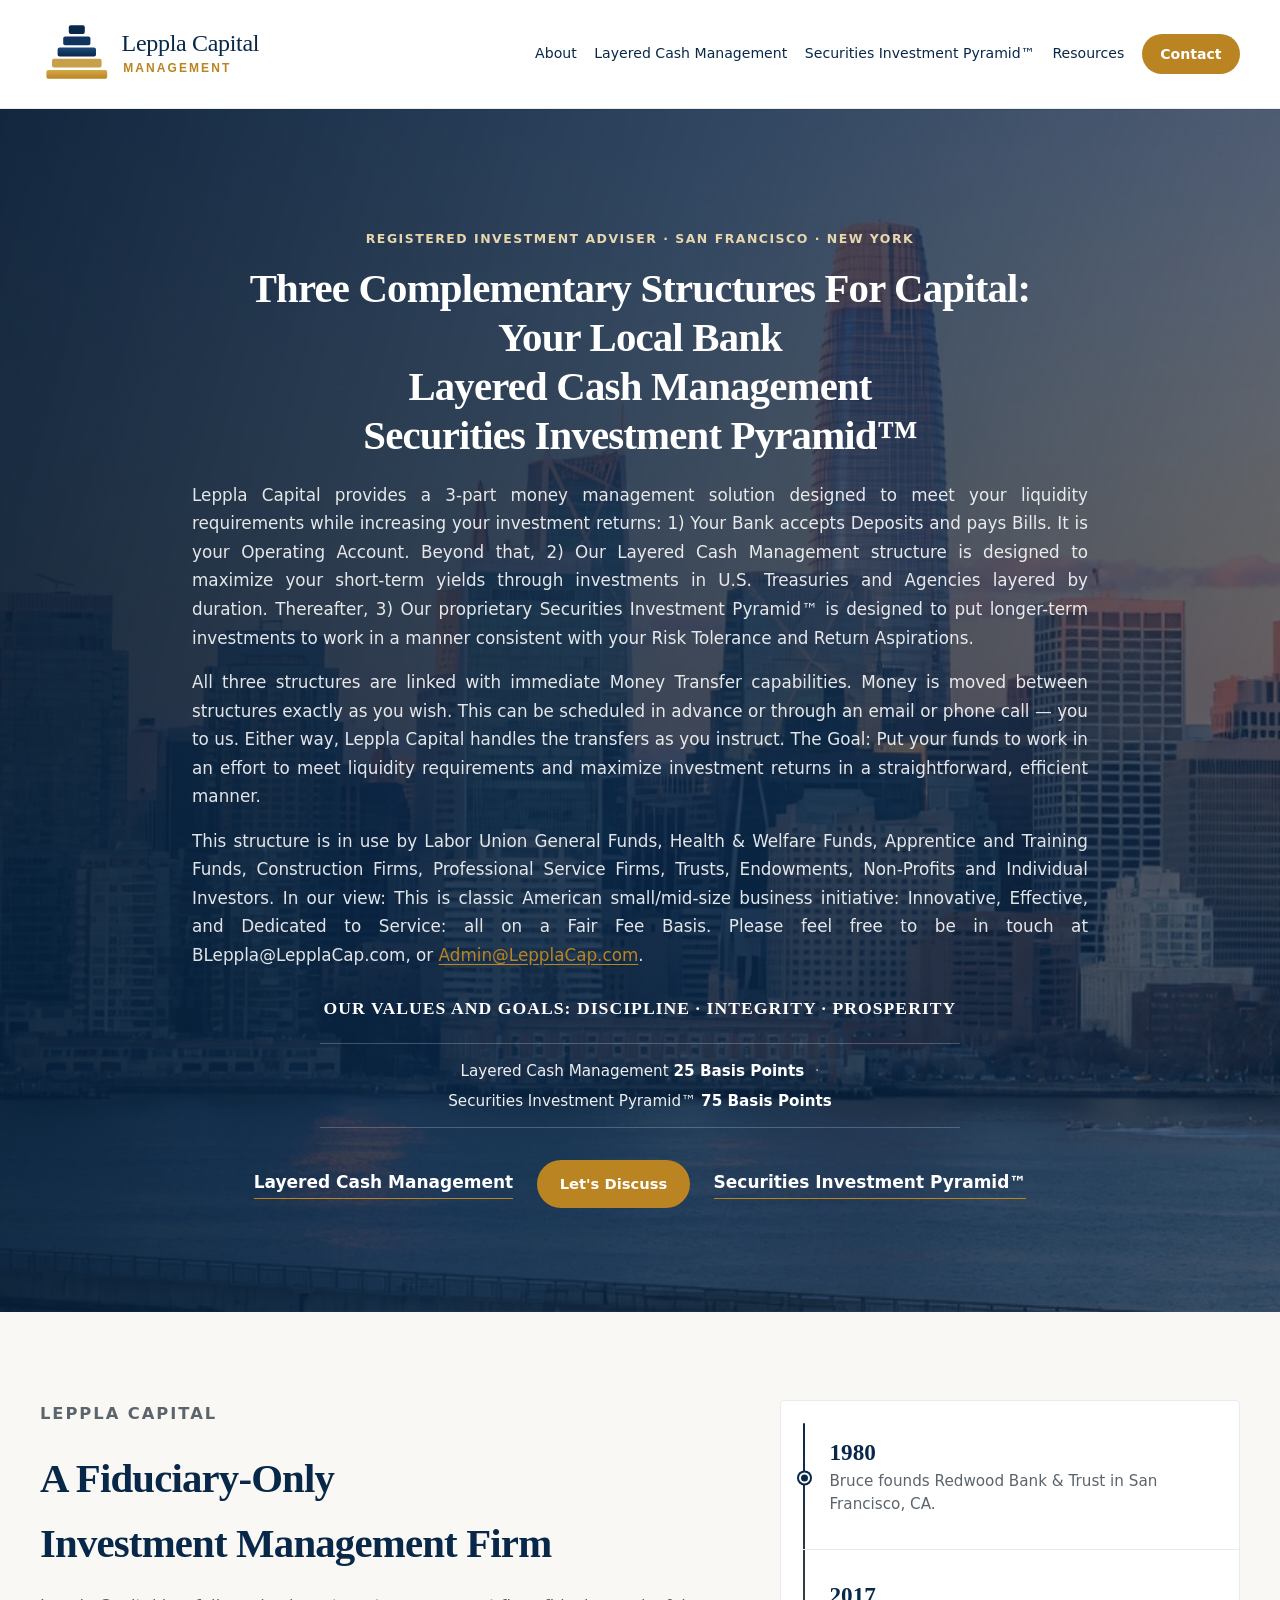
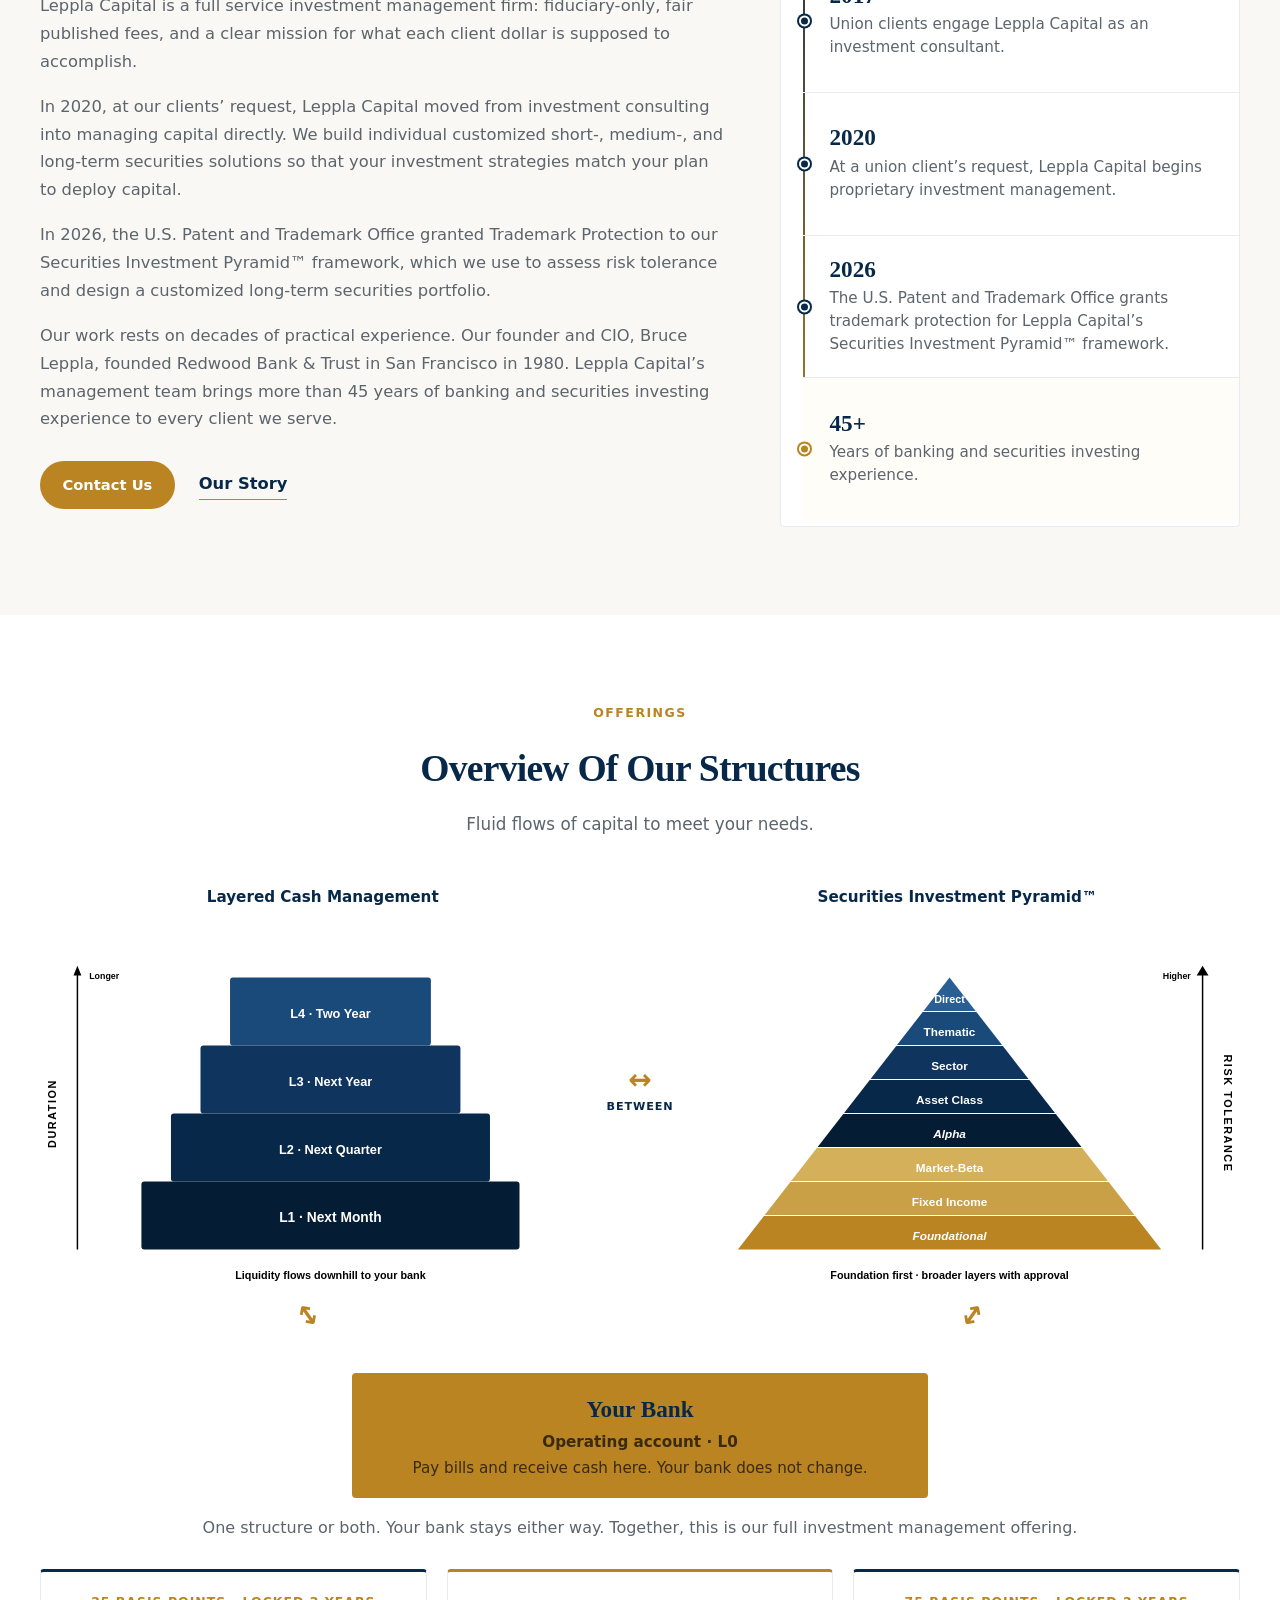
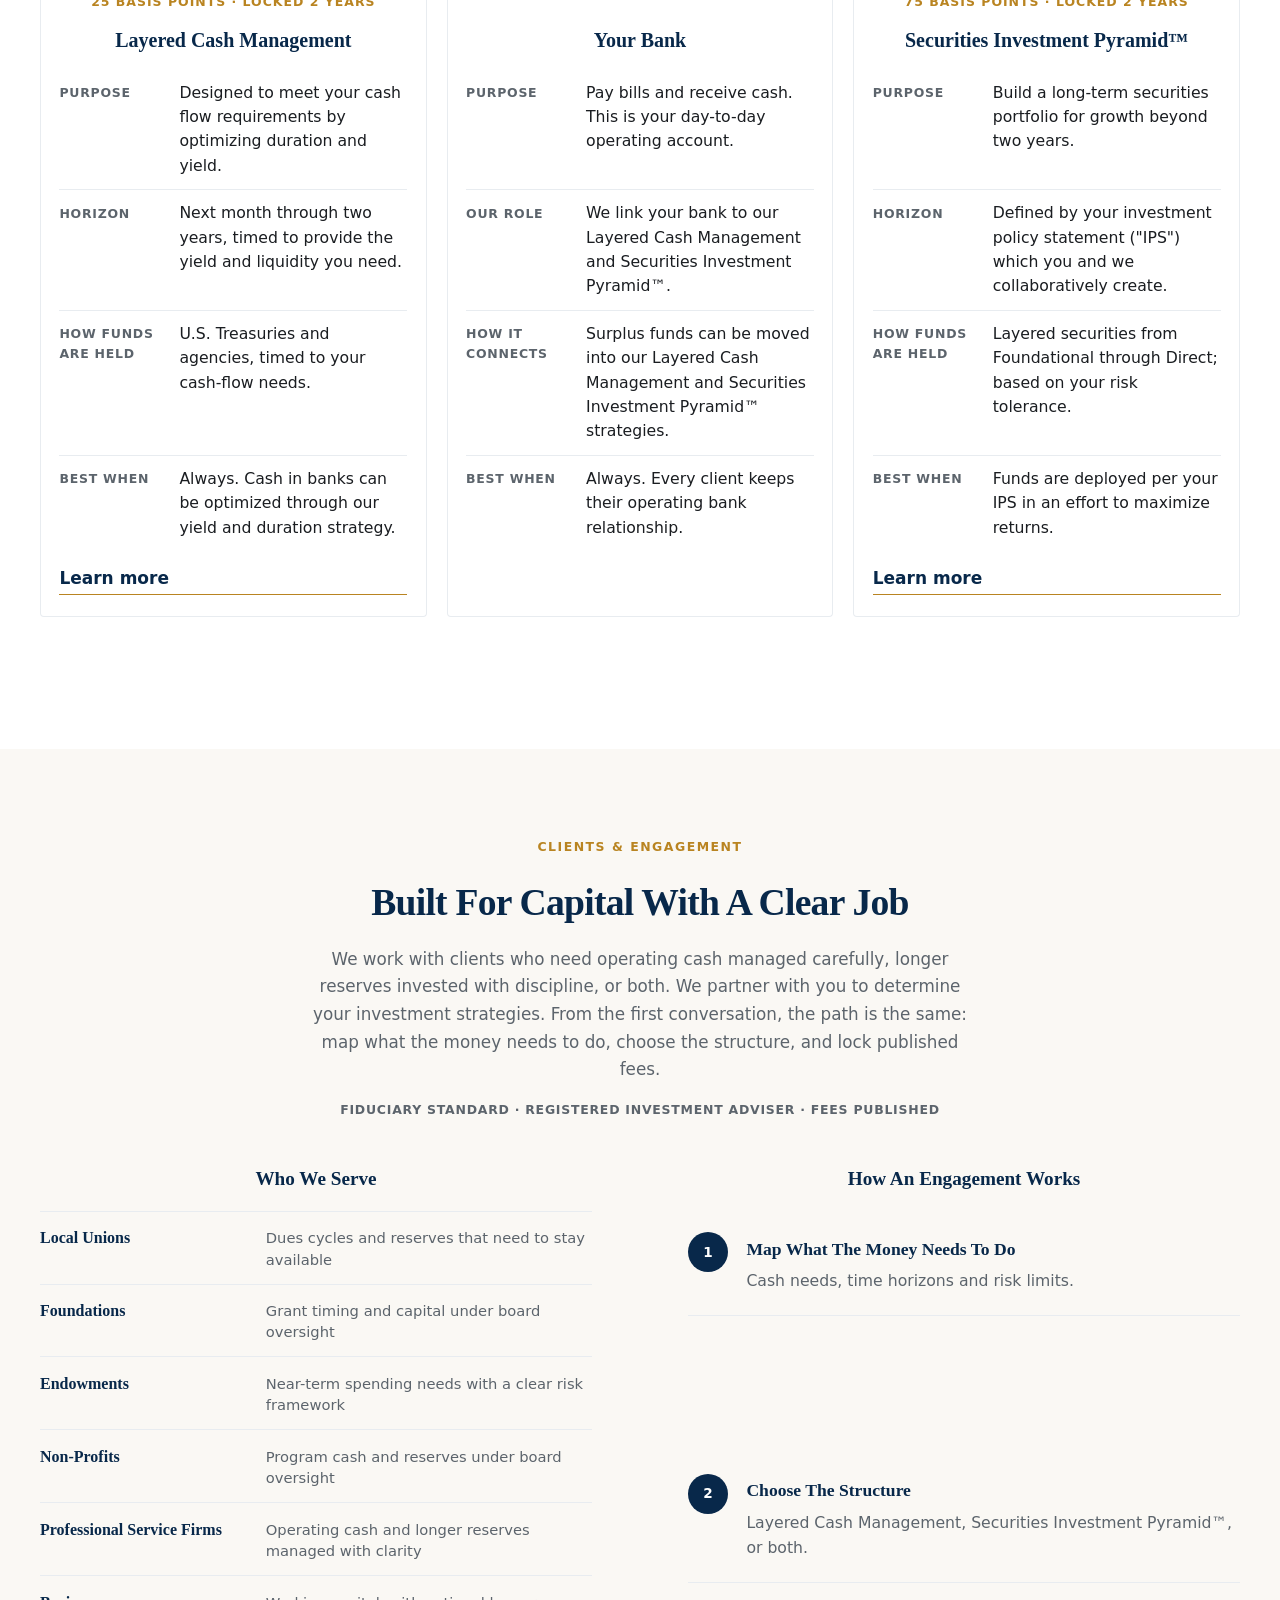
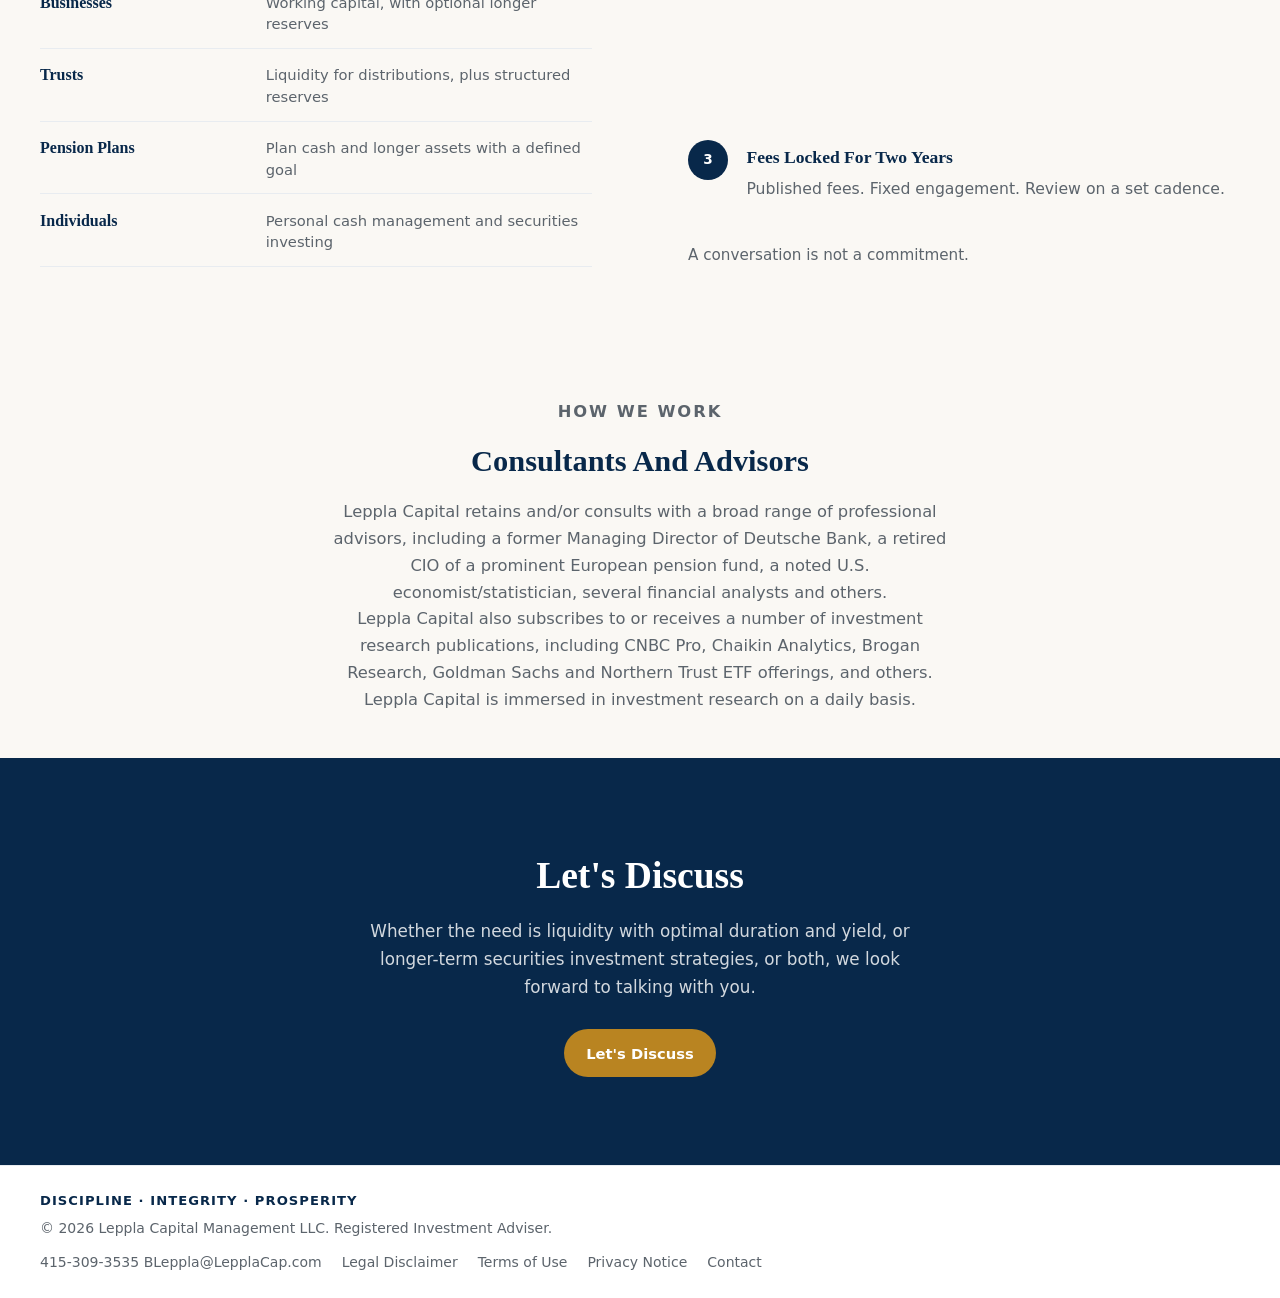
==== commit fbafdf4e: "Homepage Overview card copy updates, centered headings, Contact lede, and related edits." ====
--- a/index.html
+++ b/index.html
@@ -99,10 +99,12 @@
               <p>
                 In 2020, at our clients’ request, Leppla Capital moved from investment consulting into managing
                 capital directly. We build individual customized short-, medium-, and long-term securities
-                solutions so that your investment strategies match your plan to deploy capital. In 2026, the U.S. Patent and
-                Trademark Office granted Trademark Protection to our Securities Investment Pyramid™
-                framework, which we use to assess risk tolerance and design an appropriate securities
-                portfolio.
+                solutions so that your investment strategies match your plan to deploy capital.
+              </p>
+              <p>
+                In 2026, the U.S. Patent and Trademark Office granted Trademark Protection to our
+                Securities Investment Pyramid™ framework, which we use to assess risk tolerance and
+                design a customized long-term securities portfolio.
               </p>
               <p>
                 Our work rests on decades of practical experience. Our founder and CIO, Bruce Leppla,
@@ -198,36 +200,36 @@
 
             <div class="system-desc-grid">
               <article class="system-desc">
-                <p class="compare-fee">25 Basis Points · locked 2 years</p>
-                <h3>Layered Cash Management</h3>
+                <p class="compare-fee system-desc-heading">25 Basis Points · locked 2 years</p>
+                <h3 class="system-desc-heading">Layered Cash Management</h3>
                 <dl class="compare-rows">
                   <div>
                     <dt>Purpose</dt>
-                    <dd>Built to optimize duration and yield. Keep your liquidity needs tied to cash flow requirements.</dd>
+                    <dd>Designed to meet your cash flow requirements by optimizing duration and yield.</dd>
                   </div>
                   <div>
                     <dt>Horizon</dt>
                     <dd>Next month through two years, timed to provide the yield and liquidity you need.</dd>
                   </div>
                   <div>
-                    <dt>How it is held</dt>
-                    <dd>U.S. Treasuries, timed to your cash-flow calendar.</dd>
+                    <dt>How funds are held</dt>
+                    <dd>U.S. Treasuries and agencies, timed to your cash-flow needs.</dd>
                   </div>
                   <div>
                     <dt>Best when</dt>
-                    <dd>Always. Typically, you have cash sitting idle.</dd>
+                    <dd>Always. Cash in banks can be optimized through our yield and duration strategy.</dd>
                   </div>
                 </dl>
                 <a class="text-link" href="layered-cash-management.html">Learn more</a>
               </article>
 
               <article class="system-desc system-desc-bank">
-                <p class="compare-fee">Unchanged</p>
-                <h3>Your Bank</h3>
+                <p class="compare-fee system-desc-heading system-desc-fee-empty" aria-hidden="true">&nbsp;</p>
+                <h3 class="system-desc-heading">Your Bank</h3>
                 <dl class="compare-rows">
                   <div>
                     <dt>Purpose</dt>
-                    <dd>Pay bills and receive cash. Day-to-day operating account.</dd>
+                    <dd>Pay bills and receive cash. This is your day-to-day operating account.</dd>
                   </div>
                   <div>
                     <dt>Our role</dt>
@@ -235,7 +237,7 @@
                   </div>
                   <div>
                     <dt>How it connects</dt>
-                    <dd>Surplus can move into Layered Cash Management and the Securities Investment Pyramid.</dd>
+                    <dd>Surplus funds can be moved into our Layered Cash Management and Securities Investment Pyramid™ strategies.</dd>
                   </div>
                   <div>
                     <dt>Best when</dt>
@@ -246,8 +248,8 @@
               </article>
 
               <article class="system-desc">
-                <p class="compare-fee">75 Basis Points · locked 2 years</p>
-                <h3>Securities Investment Pyramid™</h3>
+                <p class="compare-fee system-desc-heading">75 Basis Points · locked 2 years</p>
+                <h3 class="system-desc-heading">Securities Investment Pyramid™</h3>
                 <dl class="compare-rows">
                   <div>
                     <dt>Purpose</dt>
@@ -255,15 +257,15 @@
                   </div>
                   <div>
                     <dt>Horizon</dt>
-                    <dd>Beyond two years, sized to your risk tolerance.</dd>
-                  </div>
-                  <div>
-                    <dt>How it is held</dt>
+                    <dd>Defined by your investment policy statement ("IPS") which you and we collaboratively create.</dd>
+                  </div>
+                  <div>
+                    <dt>How funds are held</dt>
                     <dd>Layered securities from Foundational through Direct; based on your risk tolerance.</dd>
                   </div>
                   <div>
-                    <dt>Best when</dt>
-                    <dd>You have capital that should keep working past the two-year cash window.</dd>
+                    <dt>Best When</dt>
+                    <dd>Funds are deployed per your IPS in an effort to maximize returns.</dd>
                   </div>
                 </dl>
                 <a class="text-link" href="securities-investment-pyramid.html">Learn more</a>
--- a/css/styles.css
+++ b/css/styles.css
@@ -757,6 +757,15 @@
   color: var(--navy);
 }
 
+.system-desc .system-desc-heading {
+  text-align: center;
+  width: 100%;
+}
+
+.system-desc .system-desc-fee-empty {
+  visibility: hidden;
+}
+
 .system-desc .compare-rows {
   display: contents;
   margin: 0;
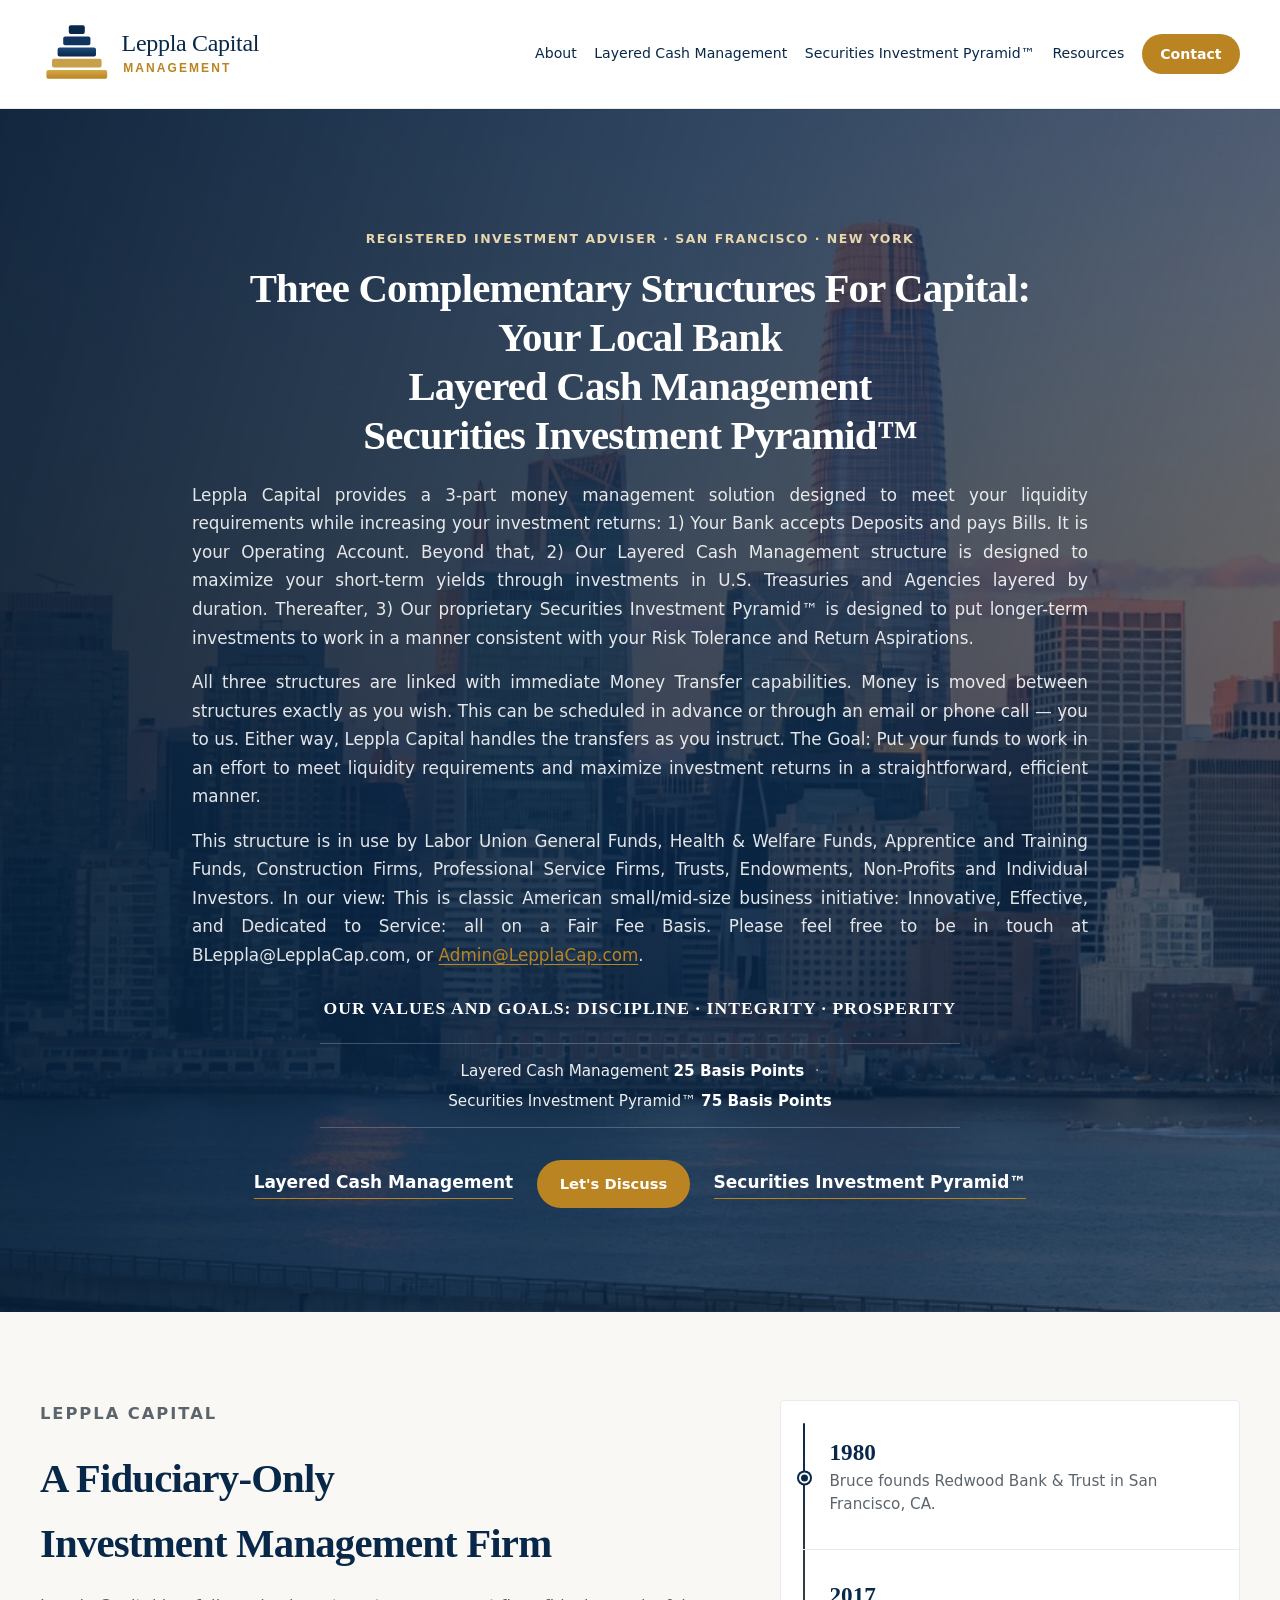
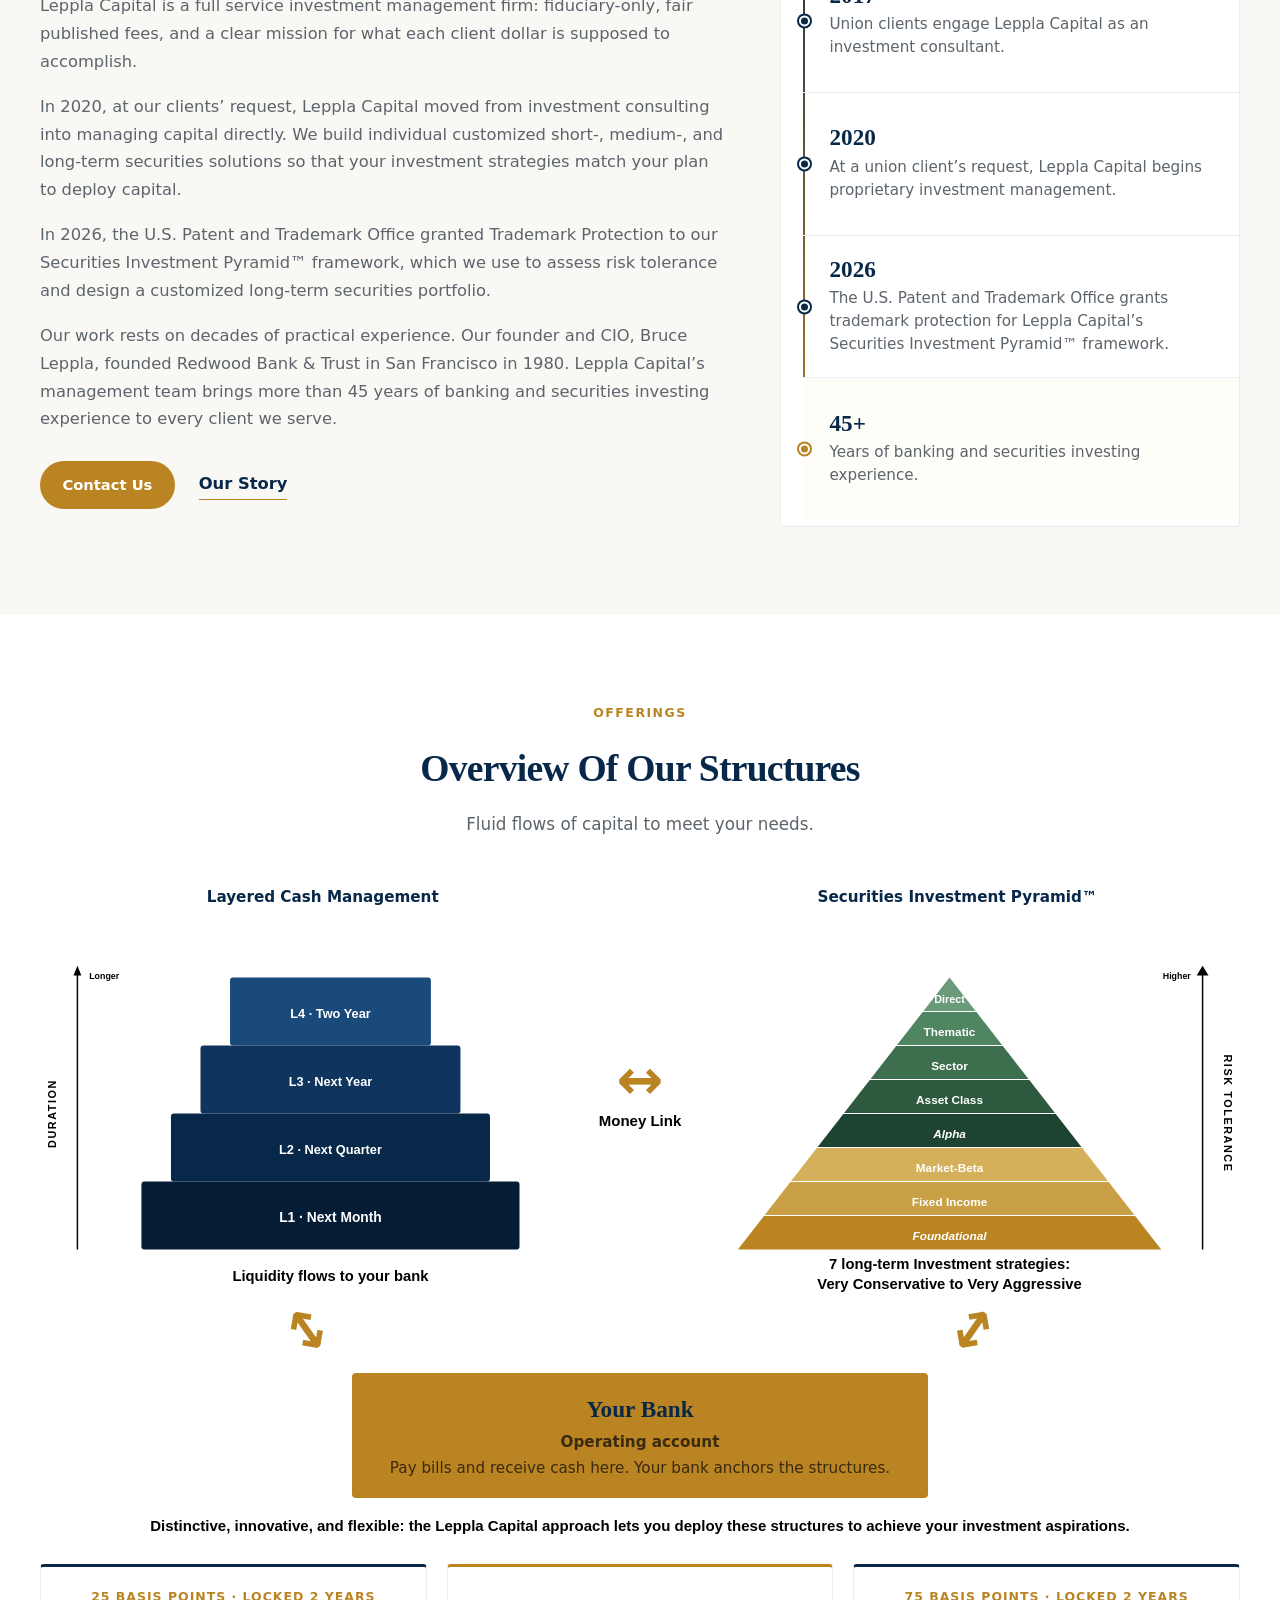
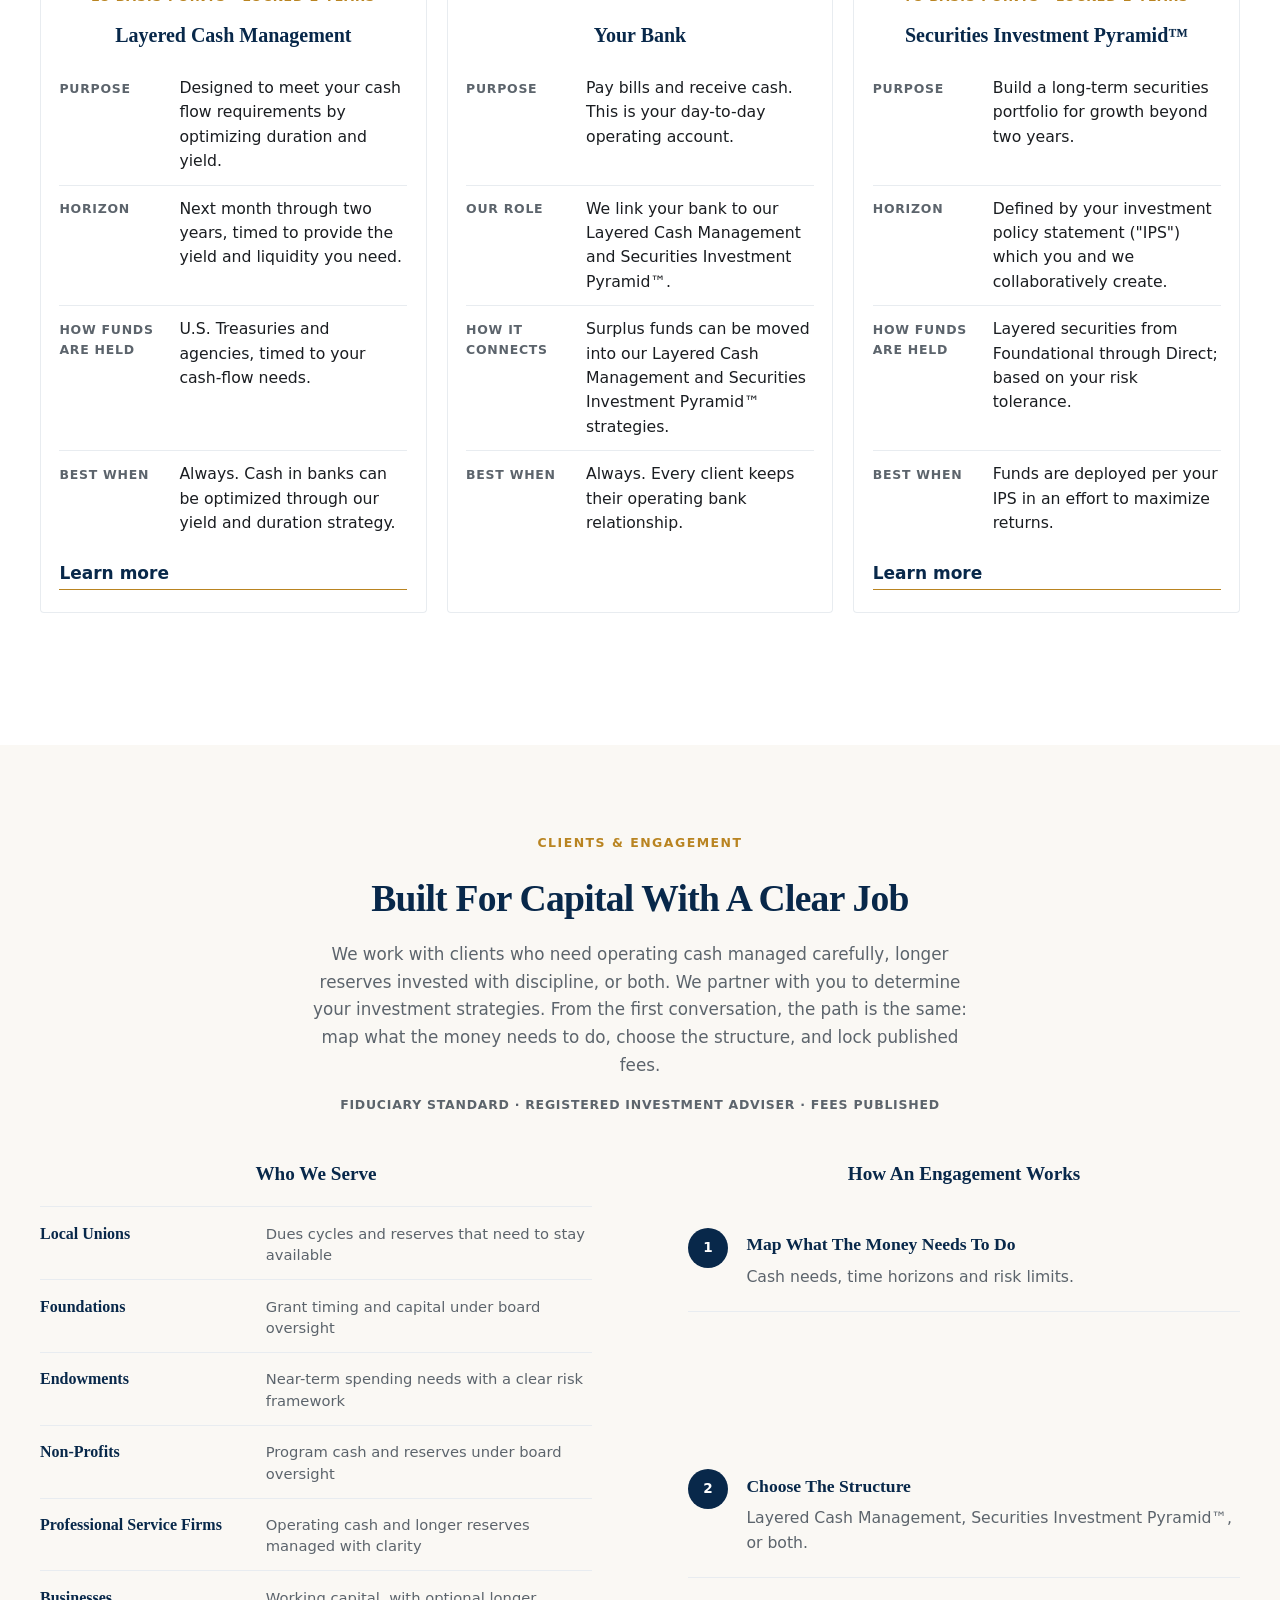
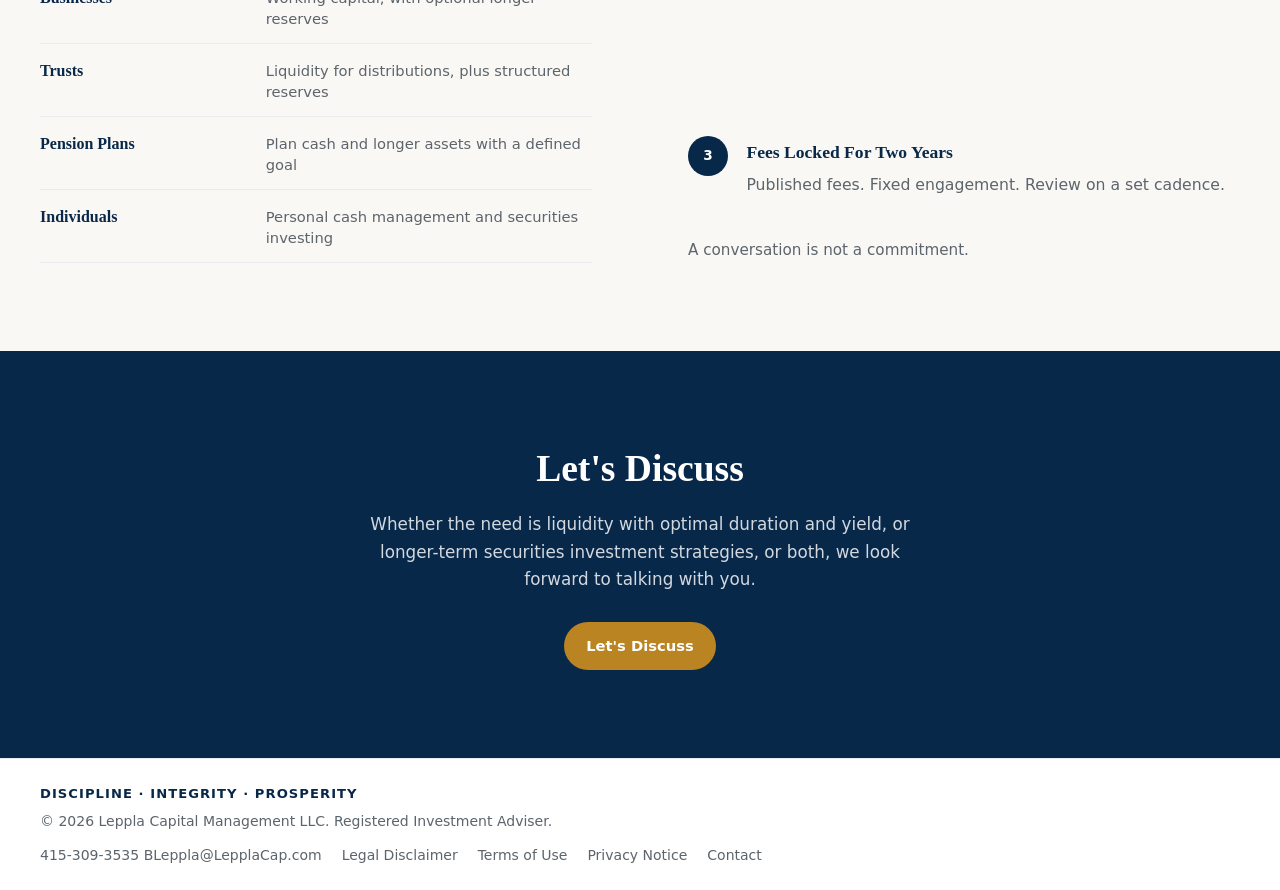
==== commit 07d66d41: "Site updates: Overview graphic, About network section, LCM/SIP copy, blended fee calculator, soft gr" ====
--- a/index.html
+++ b/index.html
@@ -168,7 +168,7 @@
 
               <div class="system-combo-between" aria-hidden="true">
                 <span>↔</span>
-                <small>Between</small>
+                <small>Money Link</small>
               </div>
 
               <figure class="system-combo-panel system-combo-panel-right">
@@ -188,14 +188,14 @@
 
               <div class="system-combo-bank">
                 <h3>Your Bank</h3>
-                <p>Operating account · L0</p>
-                <p>Pay bills and receive cash here. Your bank does not change.</p>
+                <p>Operating account</p>
+                <p>Pay bills and receive cash here. Your bank anchors the structures.</p>
               </div>
             </div>
 
             <p class="system-combo-note">
-              One structure or both. Your bank stays either way. Together, this is our full
-              investment management offering.
+              Distinctive, innovative, and flexible: the Leppla Capital approach lets you deploy
+              these structures to achieve your investment aspirations.
             </p>
 
             <div class="system-desc-grid">
@@ -363,25 +363,6 @@
         </div>
       </section>
 
-      <section class="section section-paper" id="consultants">
-        <div class="container consultants-band">
-          <p class="kicker kicker-dark">How We Work</p>
-          <h2>Consultants And Advisors</h2>
-          <p>
-            Leppla Capital retains and/or consults with a broad range of professional advisors,
-            including a former Managing Director of Deutsche Bank, a retired CIO of a prominent
-            European pension fund, a noted U.S. economist/statistician, several financial analysts
-            and others.
-          </p>
-          <p>
-            Leppla Capital also subscribes to or receives a number of investment research
-            publications, including CNBC Pro, Chaikin Analytics, Brogan Research, Goldman Sachs and
-            Northern Trust ETF offerings, and others. Leppla Capital is immersed in investment
-            research on a daily basis.
-          </p>
-        </div>
-      </section>
-
       <section class="section section-navy">
         <div class="container cta-band">
           <h2>Let's Discuss</h2>
--- a/css/styles.css
+++ b/css/styles.css
@@ -641,15 +641,18 @@
 }
 
 .system-combo-between span {
-  font-size: 1.75rem;
+  font-size: 3.5rem;
   line-height: 1;
 }
 
 .system-combo-between small {
-  font-size: 0.7rem;
-  letter-spacing: 0.08em;
-  text-transform: uppercase;
-  color: var(--navy);
+  font-family: "Segoe UI", Arial, sans-serif;
+  font-size: 15px;
+  font-weight: 700;
+  letter-spacing: normal;
+  text-transform: none;
+  color: #000000;
+  line-height: 1.2;
 }
 
 .system-combo-uplinks {
@@ -665,7 +668,7 @@
 .system-combo-uplink {
   display: inline-block;
   color: var(--gold);
-  font-size: 1.75rem;
+  font-size: 3.5rem;
   font-weight: 700;
   line-height: 1;
   text-align: center;
@@ -716,9 +719,11 @@
 .system-combo-note {
   margin: 1.15rem 0 1.75rem;
   text-align: center;
-  font-size: 1rem;
-  line-height: 1.55;
-  color: var(--muted);
+  font-family: "Segoe UI", Arial, sans-serif;
+  font-size: 15px;
+  font-weight: 700;
+  line-height: 1.35;
+  color: #000000;
 }
 
 .system-desc-grid {
@@ -1628,7 +1633,7 @@
 
 .page-hero-product .page-lede {
   color: rgba(255, 255, 255, 0.82);
-  max-width: 36rem;
+  max-width: 42rem;
   font-size: 1.15rem;
 }
 
@@ -2299,23 +2304,23 @@
 }
 
 .layer-list .layer-py-direct {
-  background: #2a5f94;
+  background: #6b9a7a;
 }
 
 .layer-list .layer-py-thematic {
-  background: #1a4a7a;
+  background: #4f8560;
 }
 
 .layer-list .layer-py-sector {
-  background: #0f355f;
+  background: #3d6f4e;
 }
 
 .layer-list .layer-py-asset {
-  background: #08284a;
+  background: #2d5a3f;
 }
 
 .layer-list .layer-py-alpha {
-  background: #051c35;
+  background: #1e4330;
 }
 
 .layer-list .layer-py-beta {
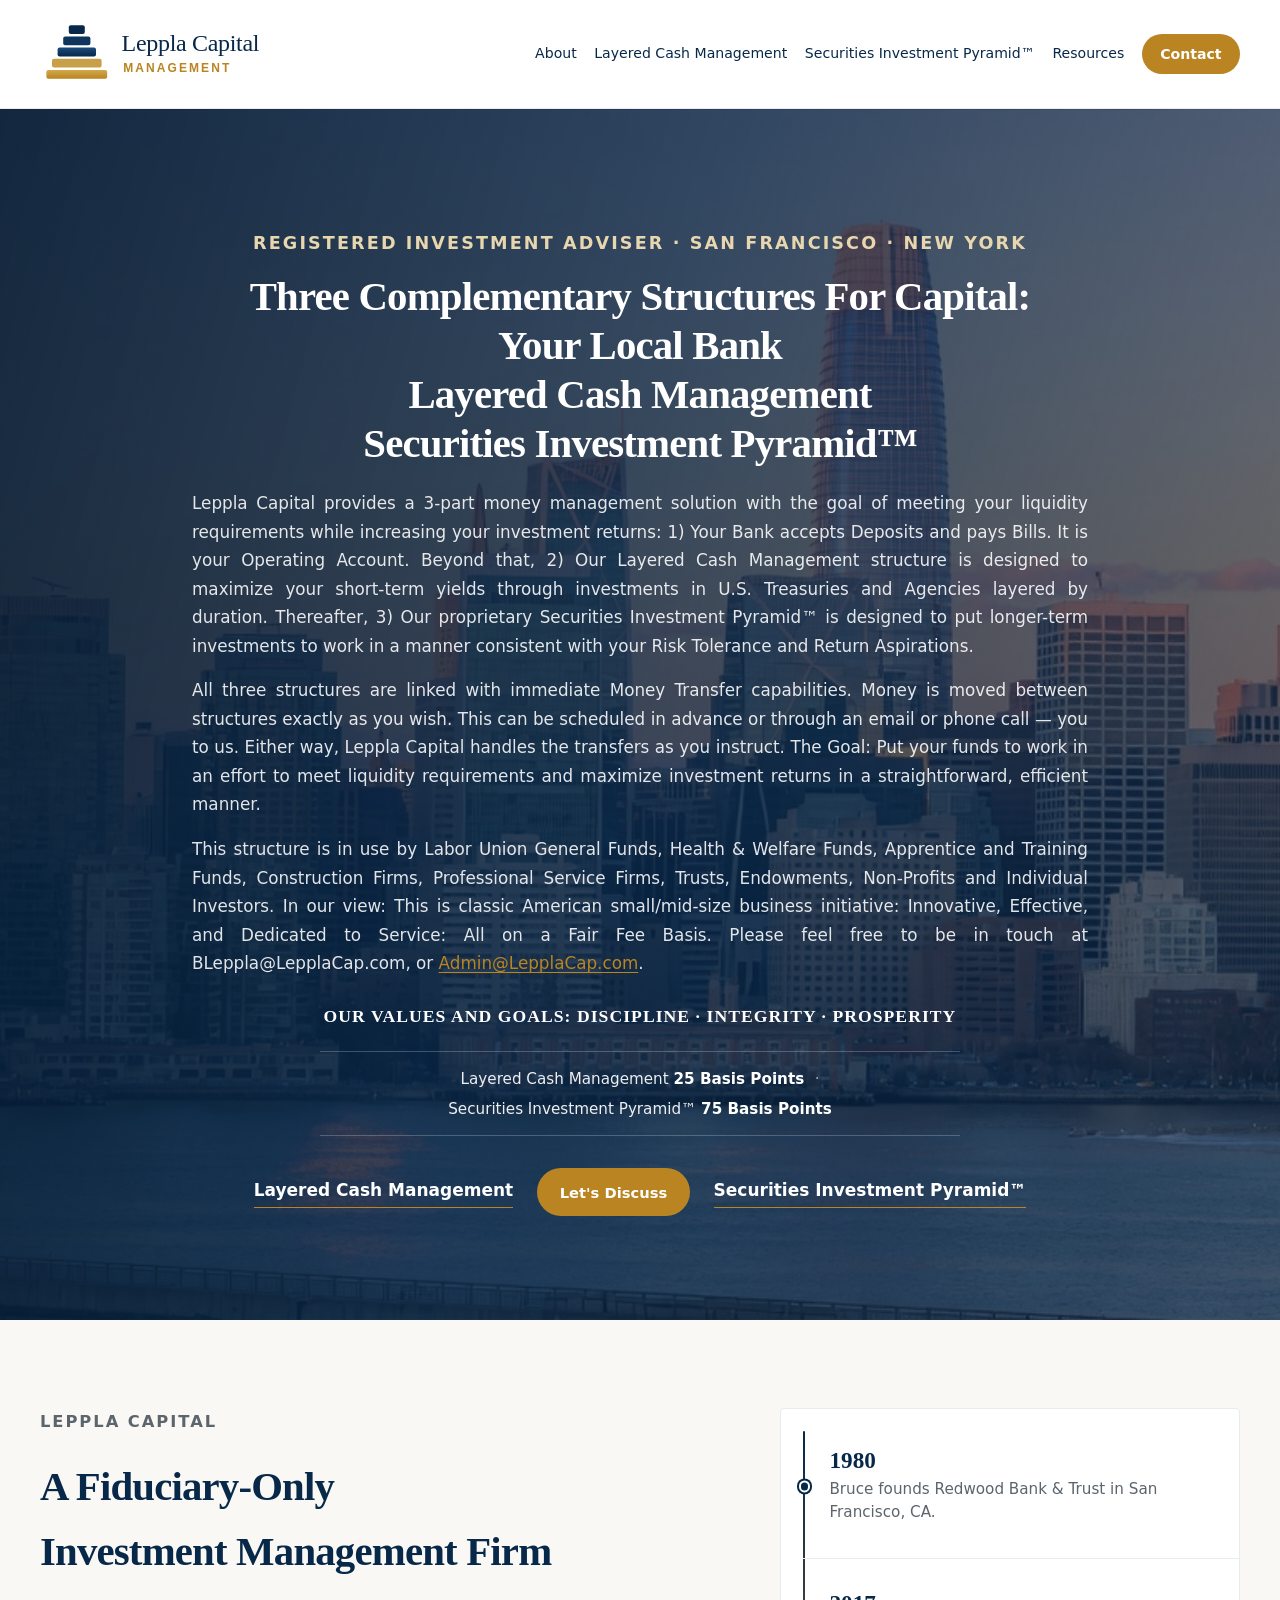
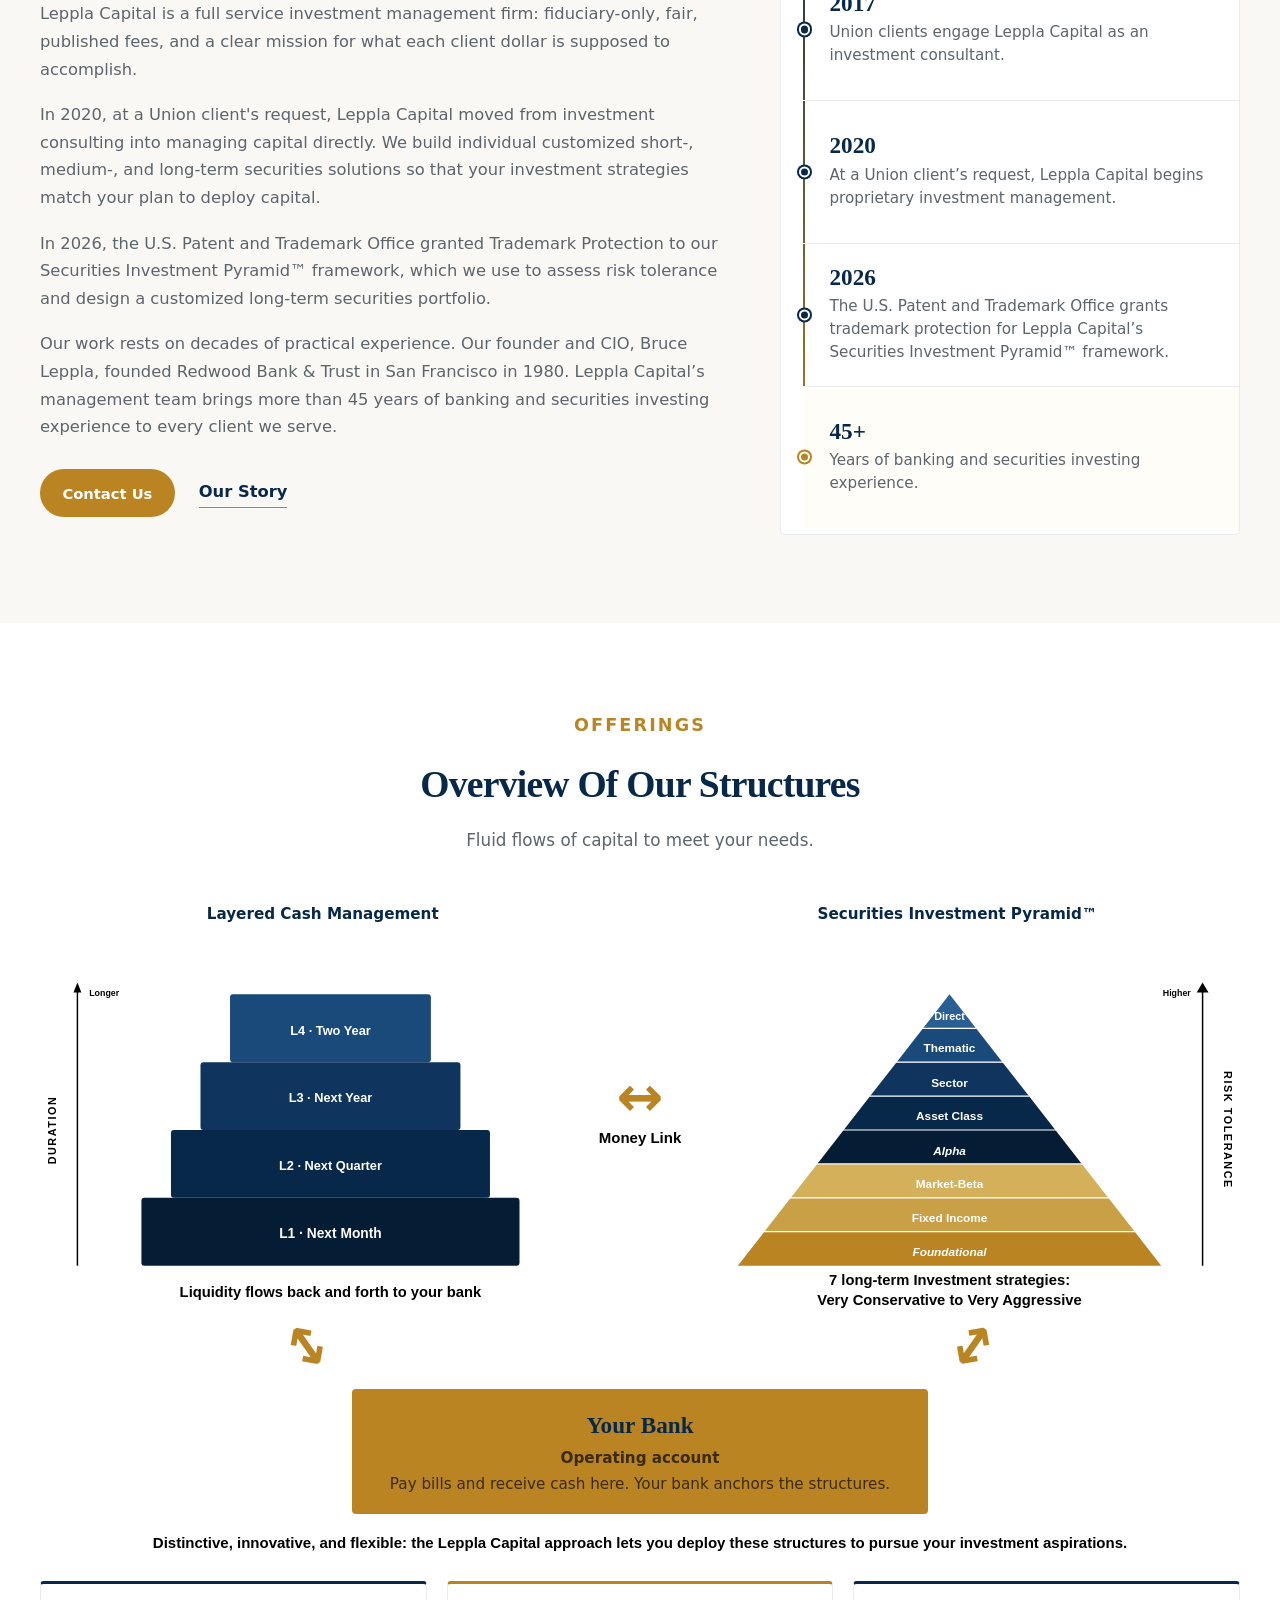
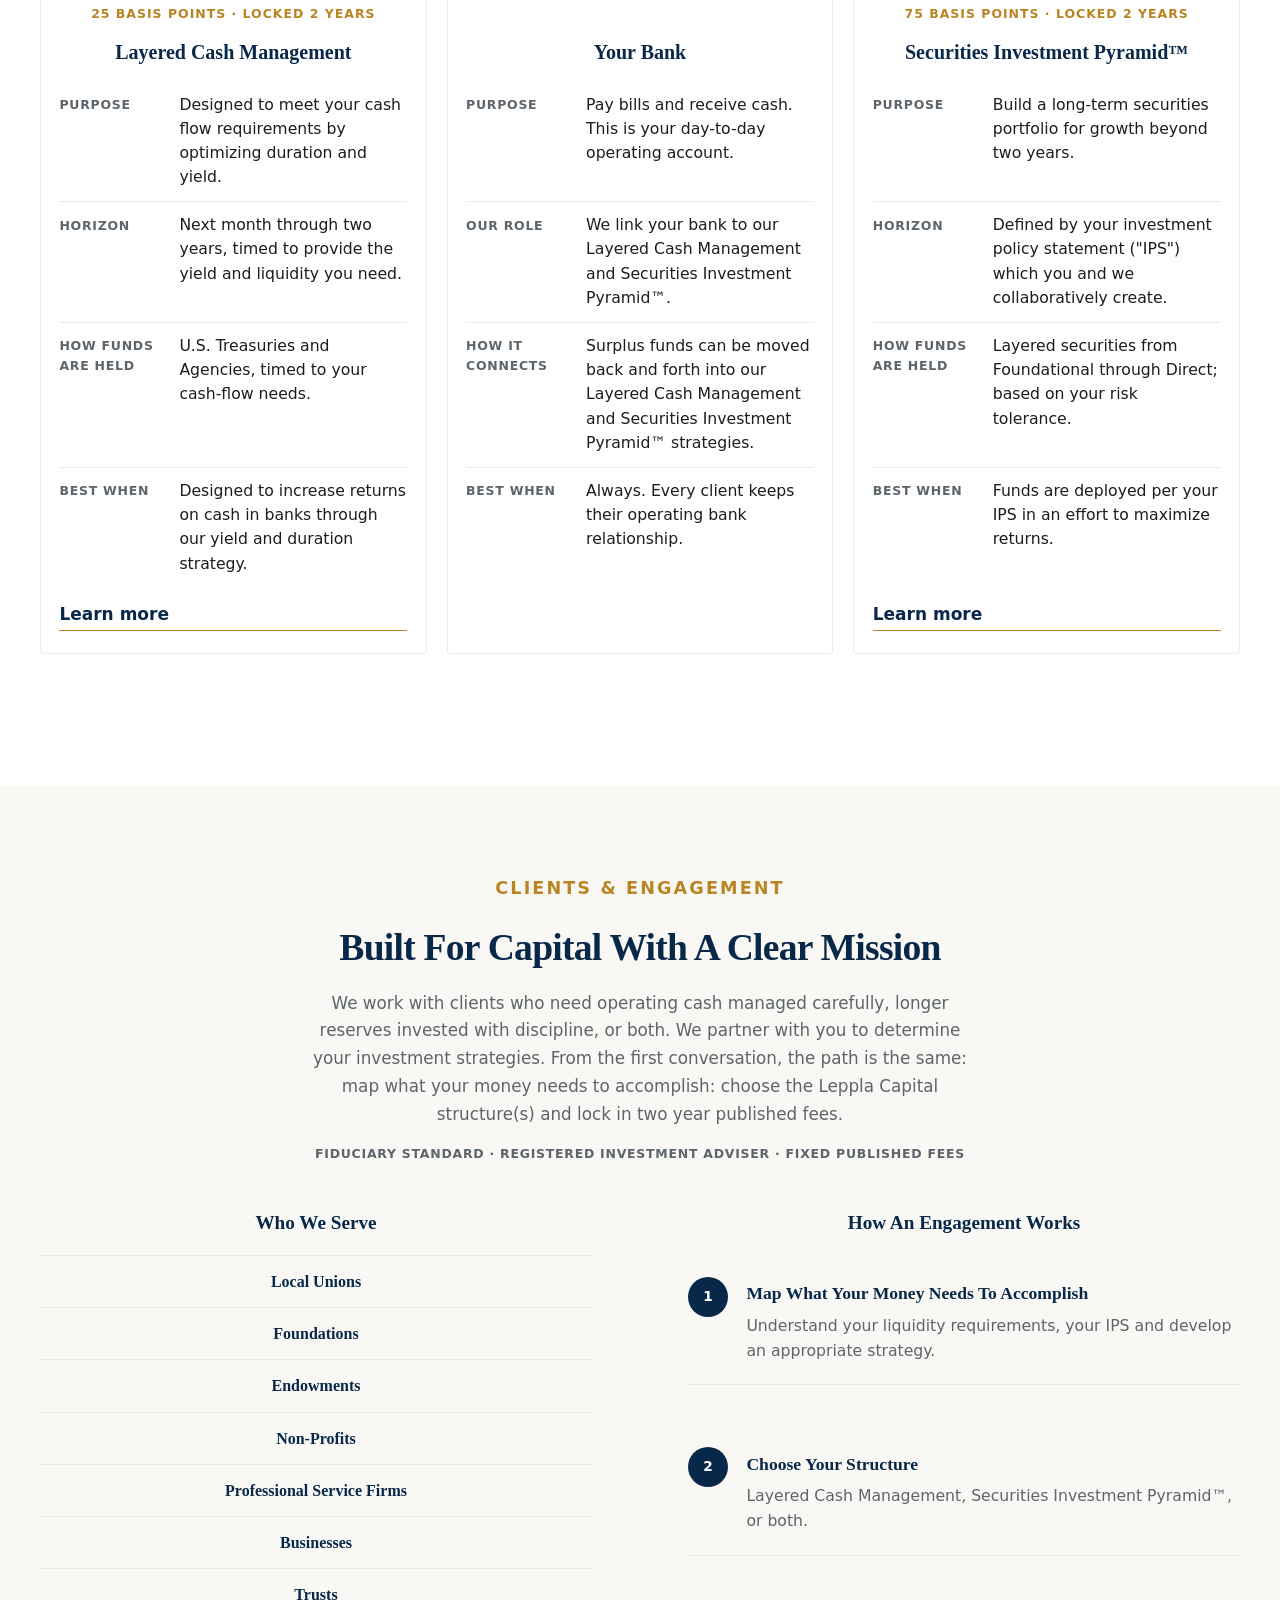
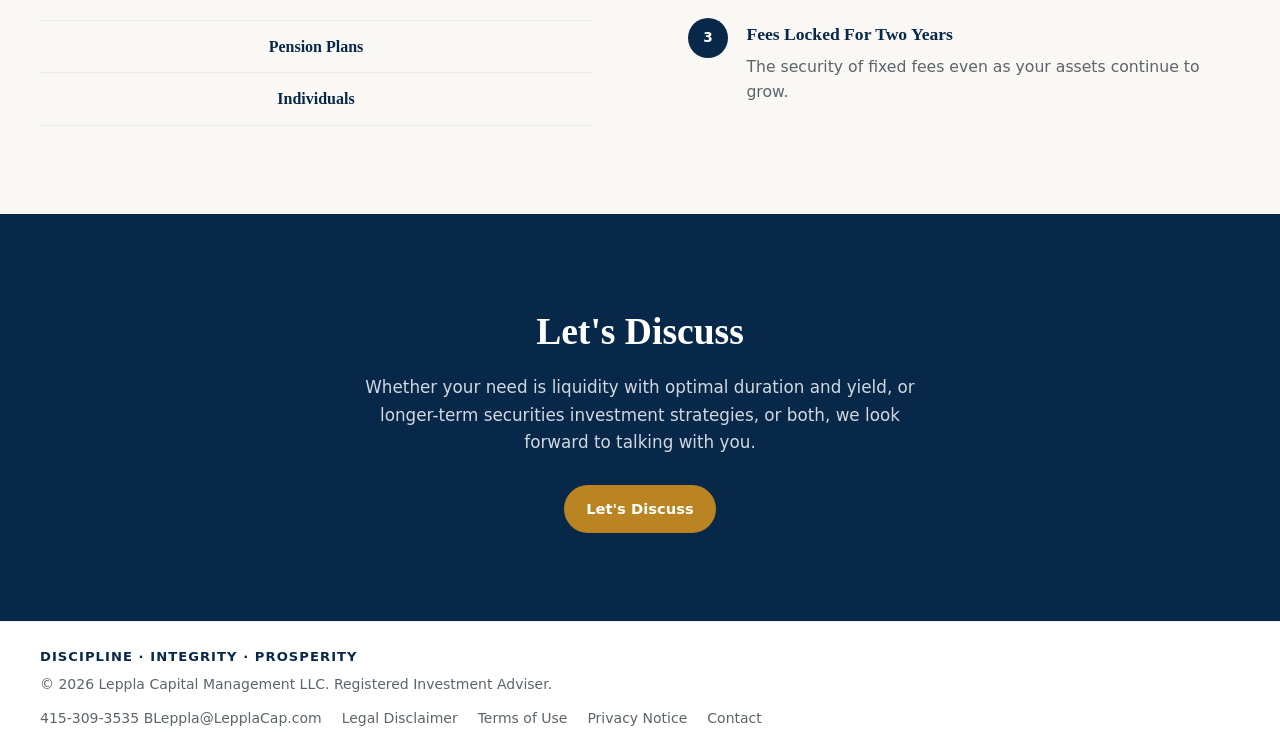
==== commit fc16df3b: "Publish site copy and layout updates across homepage, About, LCM, SIP, and legal pages." ====
--- a/index.html
+++ b/index.html
@@ -44,7 +44,7 @@
           </h1>
           <div class="hero-lede">
             <p>
-              Leppla Capital provides a 3-part money management solution designed to meet your
+              Leppla Capital provides a 3-part money management solution with the goal of meeting your
               liquidity requirements while increasing your investment returns: 1) Your Bank
               accepts Deposits and pays Bills. It is your Operating Account. Beyond that, 2) Our
               Layered Cash Management structure is designed to maximize your short-term yields
@@ -64,7 +64,7 @@
               Apprentice and Training Funds, Construction Firms, Professional Service Firms, Trusts,
               Endowments, Non-Profits and Individual Investors. In our view: This is classic
               American small/mid-size business initiative: Innovative, Effective, and Dedicated to
-              Service: all on a Fair Fee Basis. Please feel free to be in touch at
+              Service: All on a Fair Fee Basis. Please feel free to be in touch at
               BLeppla@LepplaCap.com, or
               <a href="mailto:Admin@LepplaCap.com">Admin@LepplaCap.com</a>.
             </p>
@@ -93,11 +93,11 @@
                 <span class="firm-intro-title-line">Investment Management Firm</span>
               </h2>
               <p class="firm-intro-lede">
-                Leppla Capital is a full service investment management firm: fiduciary-only, fair published fees,
+                Leppla Capital is a full service investment management firm: fiduciary-only, fair, published fees,
                 and a clear mission for what each client dollar is supposed to accomplish.
               </p>
               <p>
-                In 2020, at our clients’ request, Leppla Capital moved from investment consulting into managing
+                In 2020, at a Union client's request, Leppla Capital moved from investment consulting into managing
                 capital directly. We build individual customized short-, medium-, and long-term securities
                 solutions so that your investment strategies match your plan to deploy capital.
               </p>
@@ -129,7 +129,7 @@
               </div>
               <div class="firm-milestone">
                 <span class="firm-milestone-year">2020</span>
-                <p>At a union client’s request, Leppla Capital begins proprietary investment management.</p>
+                <p>At a Union client’s request, Leppla Capital begins proprietary investment management.</p>
               </div>
               <div class="firm-milestone">
                 <span class="firm-milestone-year">2026</span>
@@ -195,7 +195,7 @@
 
             <p class="system-combo-note">
               Distinctive, innovative, and flexible: the Leppla Capital approach lets you deploy
-              these structures to achieve your investment aspirations.
+              these structures to pursue your investment aspirations.
             </p>
 
             <div class="system-desc-grid">
@@ -213,11 +213,11 @@
                   </div>
                   <div>
                     <dt>How funds are held</dt>
-                    <dd>U.S. Treasuries and agencies, timed to your cash-flow needs.</dd>
+                    <dd>U.S. Treasuries and Agencies, timed to your cash-flow needs.</dd>
                   </div>
                   <div>
                     <dt>Best when</dt>
-                    <dd>Always. Cash in banks can be optimized through our yield and duration strategy.</dd>
+                    <dd>Designed to increase returns on cash in banks through our yield and duration strategy.</dd>
                   </div>
                 </dl>
                 <a class="text-link" href="layered-cash-management.html">Learn more</a>
@@ -237,7 +237,7 @@
                   </div>
                   <div>
                     <dt>How it connects</dt>
-                    <dd>Surplus funds can be moved into our Layered Cash Management and Securities Investment Pyramid™ strategies.</dd>
+                    <dd>Surplus funds can be moved back and forth into our Layered Cash Management and Securities Investment Pyramid™ strategies.</dd>
                   </div>
                   <div>
                     <dt>Best when</dt>
@@ -279,56 +279,30 @@
         <div class="container">
           <div class="section-intro section-intro-center">
             <p class="kicker kicker-dark">Clients &amp; engagement</p>
-            <h2 class="title-nowrap">Built For Capital With A Clear Job</h2>
+            <h2 class="title-nowrap">Built For Capital With A Clear Mission</h2>
             <p class="section-lede">
               We work with clients who need operating cash managed carefully, longer reserves
               invested with discipline, or both. We partner with you to determine your investment
-              strategies. From the first conversation, the path is the same: map what the money
-              needs to do, choose the structure, and lock published fees.
-            </p>
-            <p class="clients-cred">Fiduciary standard · Registered Investment Adviser · Fees published</p>
+              strategies. From the first conversation, the path is the same: map what your money
+              needs to accomplish: choose the Leppla Capital structure(s) and lock in two year
+              published fees.
+            </p>
+            <p class="clients-cred">Fiduciary standard · Registered Investment Adviser · Fixed Published Fees</p>
           </div>
 
           <div class="clients-engage">
             <div class="clients-audiences">
               <h3>Who We Serve</h3>
               <ul class="audience-compact" aria-label="Client types">
-                <li>
-                  <strong>Local Unions</strong>
-                  <span>Dues cycles and reserves that need to stay available</span>
-                </li>
-                <li>
-                  <strong>Foundations</strong>
-                  <span>Grant timing and capital under board oversight</span>
-                </li>
-                <li>
-                  <strong>Endowments</strong>
-                  <span>Near-term spending needs with a clear risk framework</span>
-                </li>
-                <li>
-                  <strong>Non-Profits</strong>
-                  <span>Program cash and reserves under board oversight</span>
-                </li>
-                <li>
-                  <strong>Professional Service Firms</strong>
-                  <span>Operating cash and longer reserves managed with clarity</span>
-                </li>
-                <li>
-                  <strong>Businesses</strong>
-                  <span>Working capital, with optional longer reserves</span>
-                </li>
-                <li>
-                  <strong>Trusts</strong>
-                  <span>Liquidity for distributions, plus structured reserves</span>
-                </li>
-                <li>
-                  <strong>Pension Plans</strong>
-                  <span>Plan cash and longer assets with a defined goal</span>
-                </li>
-                <li>
-                  <strong>Individuals</strong>
-                  <span>Personal cash management and securities investing</span>
-                </li>
+                <li><strong>Local Unions</strong></li>
+                <li><strong>Foundations</strong></li>
+                <li><strong>Endowments</strong></li>
+                <li><strong>Non-Profits</strong></li>
+                <li><strong>Professional Service Firms</strong></li>
+                <li><strong>Businesses</strong></li>
+                <li><strong>Trusts</strong></li>
+                <li><strong>Pension Plans</strong></li>
+                <li><strong>Individuals</strong></li>
               </ul>
             </div>
 
@@ -338,14 +312,14 @@
                 <li>
                   <span class="process-num">1</span>
                   <div>
-                    <h4>Map What The Money Needs To Do</h4>
-                    <p>Cash needs, time horizons and risk limits.</p>
+                    <h4>Map What Your Money Needs To Accomplish</h4>
+                    <p>Understand your liquidity requirements, your IPS and develop an appropriate strategy.</p>
                   </div>
                 </li>
                 <li>
                   <span class="process-num">2</span>
                   <div>
-                    <h4>Choose The Structure</h4>
+                    <h4>Choose Your Structure</h4>
                     <p>Layered Cash Management, Securities Investment Pyramid™, or both.</p>
                   </div>
                 </li>
@@ -353,11 +327,10 @@
                   <span class="process-num">3</span>
                   <div>
                     <h4>Fees Locked For Two Years</h4>
-                    <p>Published fees. Fixed engagement. Review on a set cadence.</p>
+                    <p>The security of fixed fees even as your assets continue to grow.</p>
                   </div>
                 </li>
               </ol>
-              <p class="clients-process-note">A conversation is not a commitment.</p>
             </div>
           </div>
         </div>
@@ -367,7 +340,7 @@
         <div class="container cta-band">
           <h2>Let's Discuss</h2>
           <p>
-            Whether the need is liquidity with optimal duration and yield, or longer-term
+            Whether your need is liquidity with optimal duration and yield, or longer-term
             securities investment strategies, or both, we look forward to talking with you.
           </p>
           <a class="btn btn-primary" href="contact.html">Let's Discuss</a>
--- a/css/styles.css
+++ b/css/styles.css
@@ -195,7 +195,7 @@
 
 .kicker {
   margin: 0 0 1rem;
-  font-size: 0.78rem;
+  font-size: clamp(0.95rem, 1.5vw, 1.1rem);
   font-weight: 700;
   letter-spacing: 0.12em;
   text-transform: uppercase;
@@ -1062,15 +1062,12 @@
   margin: 0;
   padding: 0;
   border-top: 1px solid var(--line);
+  text-align: center;
 }
 
 .audience-compact li {
-  display: grid;
-  grid-template-columns: minmax(7.5rem, 0.9fr) minmax(0, 1.4fr);
-  gap: 0.75rem 1rem;
-  padding: 0.85rem 0;
+  padding: 0.75rem 0;
   border-bottom: 1px solid var(--line);
-  align-items: baseline;
 }
 
 .audience-compact strong {
@@ -1078,12 +1075,6 @@
   font-size: 1rem;
   font-weight: 600;
   color: var(--navy);
-}
-
-.audience-compact span {
-  font-size: 0.92rem;
-  line-height: 1.45;
-  color: var(--muted);
 }
 
 .process-steps-compact {
@@ -1141,10 +1132,6 @@
     padding-top: 0;
   }
 
-  .audience-compact li {
-    grid-template-columns: 1fr;
-    gap: 0.25rem;
-  }
 }
 
 .section-tight {
@@ -1697,18 +1684,18 @@
 
 .cash-start {
   display: grid;
-  grid-template-columns: minmax(0, 1.05fr) minmax(0, 1fr);
-  gap: clamp(2rem, 5vw, 3.75rem);
-  align-items: stretch;
+  grid-template-columns: 1fr;
+  gap: clamp(1.75rem, 4vw, 2.5rem);
+  align-items: start;
 }
 
 .cash-start-story {
   position: relative;
   display: flex;
   flex-direction: column;
-  height: 100%;
   padding-left: 1.25rem;
   border-left: 3px solid var(--gold);
+  max-width: 48rem;
 }
 
 .cash-start-story h2 {
@@ -1738,62 +1725,16 @@
   margin-bottom: 0;
 }
 
-.cash-start-fill {
-  flex: 1 1 auto;
-  min-height: 2.5rem;
-}
-
-.cash-start-learn {
-  margin-top: 0;
-  padding: 1.15rem 1.2rem;
-  background: var(--paper);
-  border: 1px solid var(--line);
-  border-radius: 4px;
-}
-
-.cash-start-learn h3 {
-  margin: 0 0 0.7rem;
-  font-family: var(--font-display);
-  font-size: 1.05rem;
-  font-weight: 600;
-  color: var(--navy);
-}
-
-.cash-start-learn ul {
-  list-style: none;
-  margin: 0;
-  padding: 0;
-  display: grid;
-  gap: 0.55rem;
-}
-
-.cash-start-learn li {
-  position: relative;
-  padding-left: 1rem;
-  font-size: 0.95rem;
-  line-height: 1.5;
-  color: var(--ink);
-}
-
-.cash-start-learn li::before {
-  content: "";
-  position: absolute;
-  left: 0;
-  top: 0.55em;
-  width: 0.35rem;
-  height: 0.35rem;
-  border-radius: 50%;
-  background: var(--gold);
-}
-
 .cash-start-steps {
   list-style: none;
   margin: 0;
   padding: 0;
   display: grid;
+  grid-template-columns: repeat(2, minmax(0, 1fr));
+  grid-template-rows: auto auto;
+  grid-auto-flow: column;
   gap: 1.1rem;
-  height: 100%;
-  align-content: space-between;
+  align-content: start;
 }
 
 .cash-start-steps li {
@@ -2304,23 +2245,23 @@
 }
 
 .layer-list .layer-py-direct {
-  background: #6b9a7a;
+  background: #2a5f94;
 }
 
 .layer-list .layer-py-thematic {
-  background: #4f8560;
+  background: #1a4a7a;
 }
 
 .layer-list .layer-py-sector {
-  background: #3d6f4e;
+  background: #0f355f;
 }
 
 .layer-list .layer-py-asset {
-  background: #2d5a3f;
+  background: #08284a;
 }
 
 .layer-list .layer-py-alpha {
-  background: #1e4330;
+  background: #051c35;
 }
 
 .layer-list .layer-py-beta {
@@ -2415,21 +2356,14 @@
 
   .cash-start-story {
     display: block;
-    height: auto;
     padding-left: 1rem;
-  }
-
-  .cash-start-fill {
-    display: none;
-  }
-
-  .cash-start-learn {
-    margin-top: 1.75rem;
+    max-width: none;
   }
 
   .cash-start-steps {
-    height: auto;
-    align-content: start;
+    grid-template-columns: 1fr;
+    grid-template-rows: none;
+    grid-auto-flow: row;
     gap: 0.75rem;
   }
 
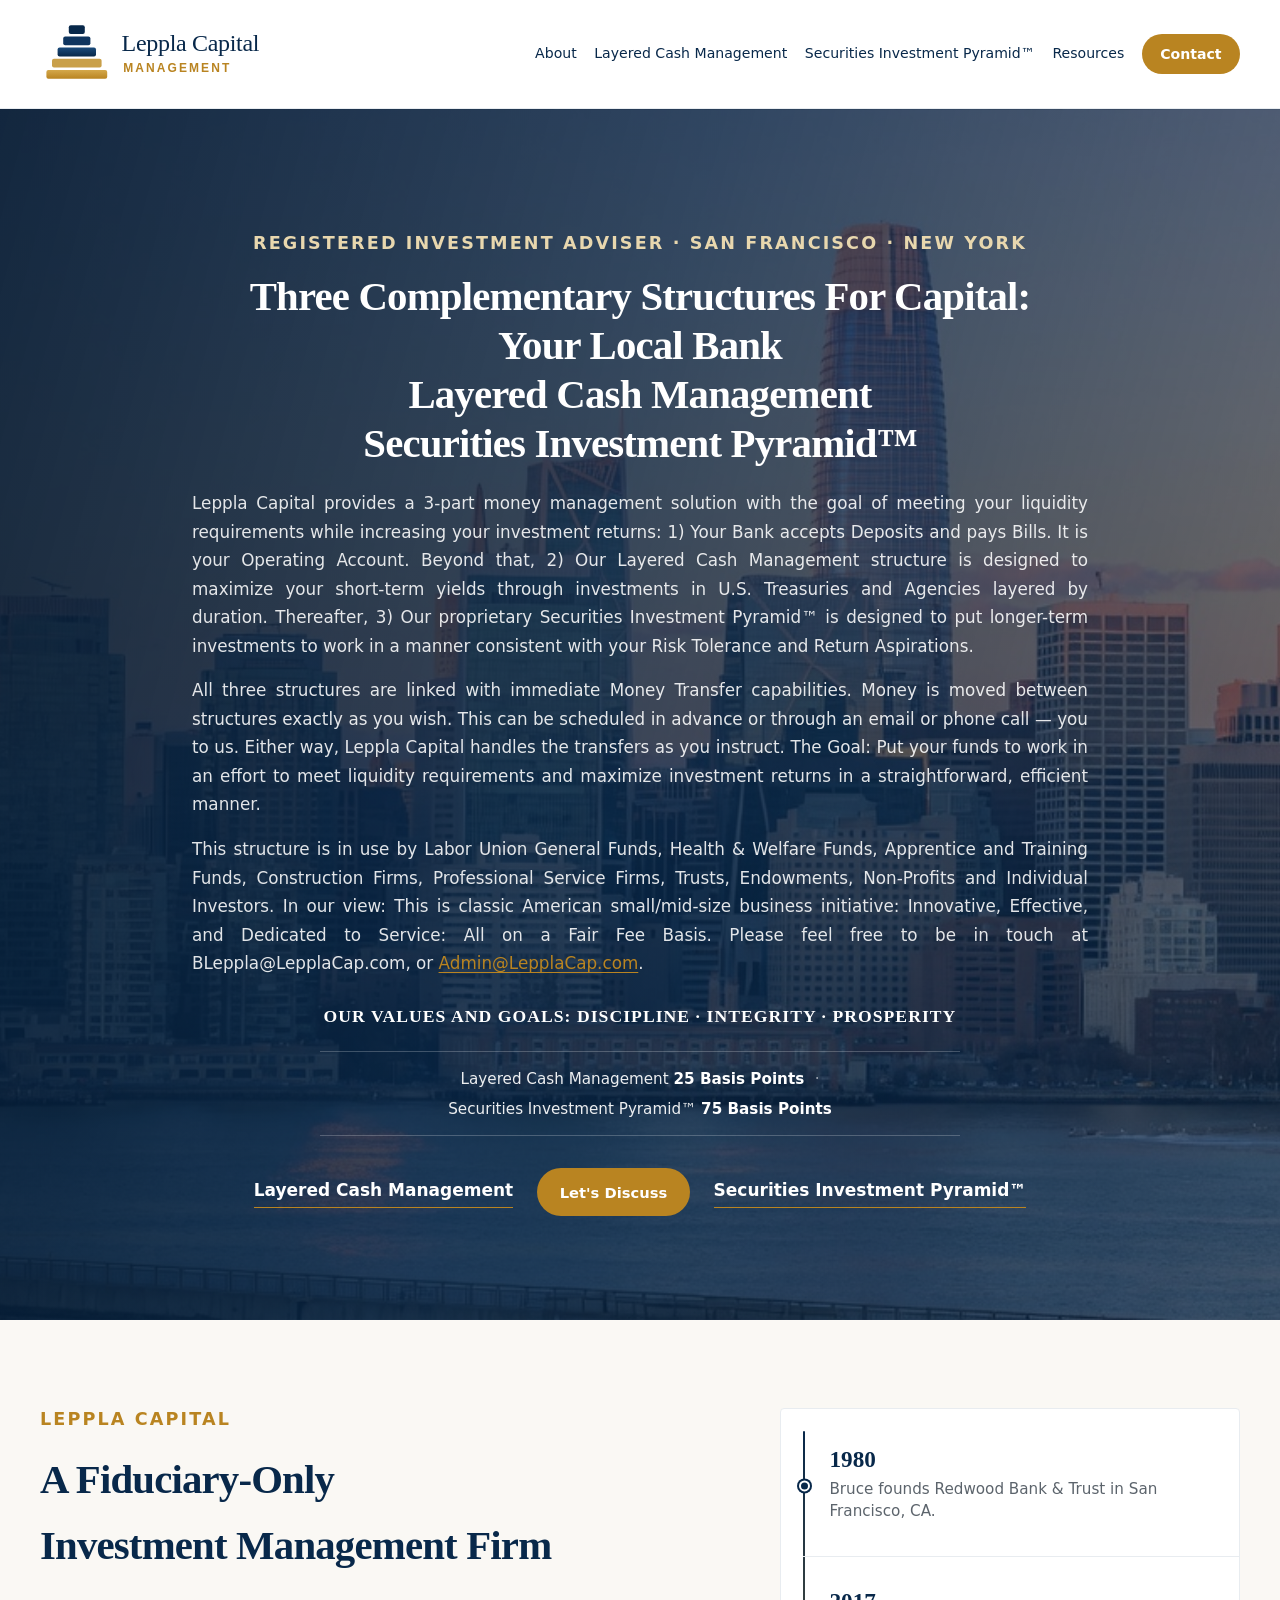
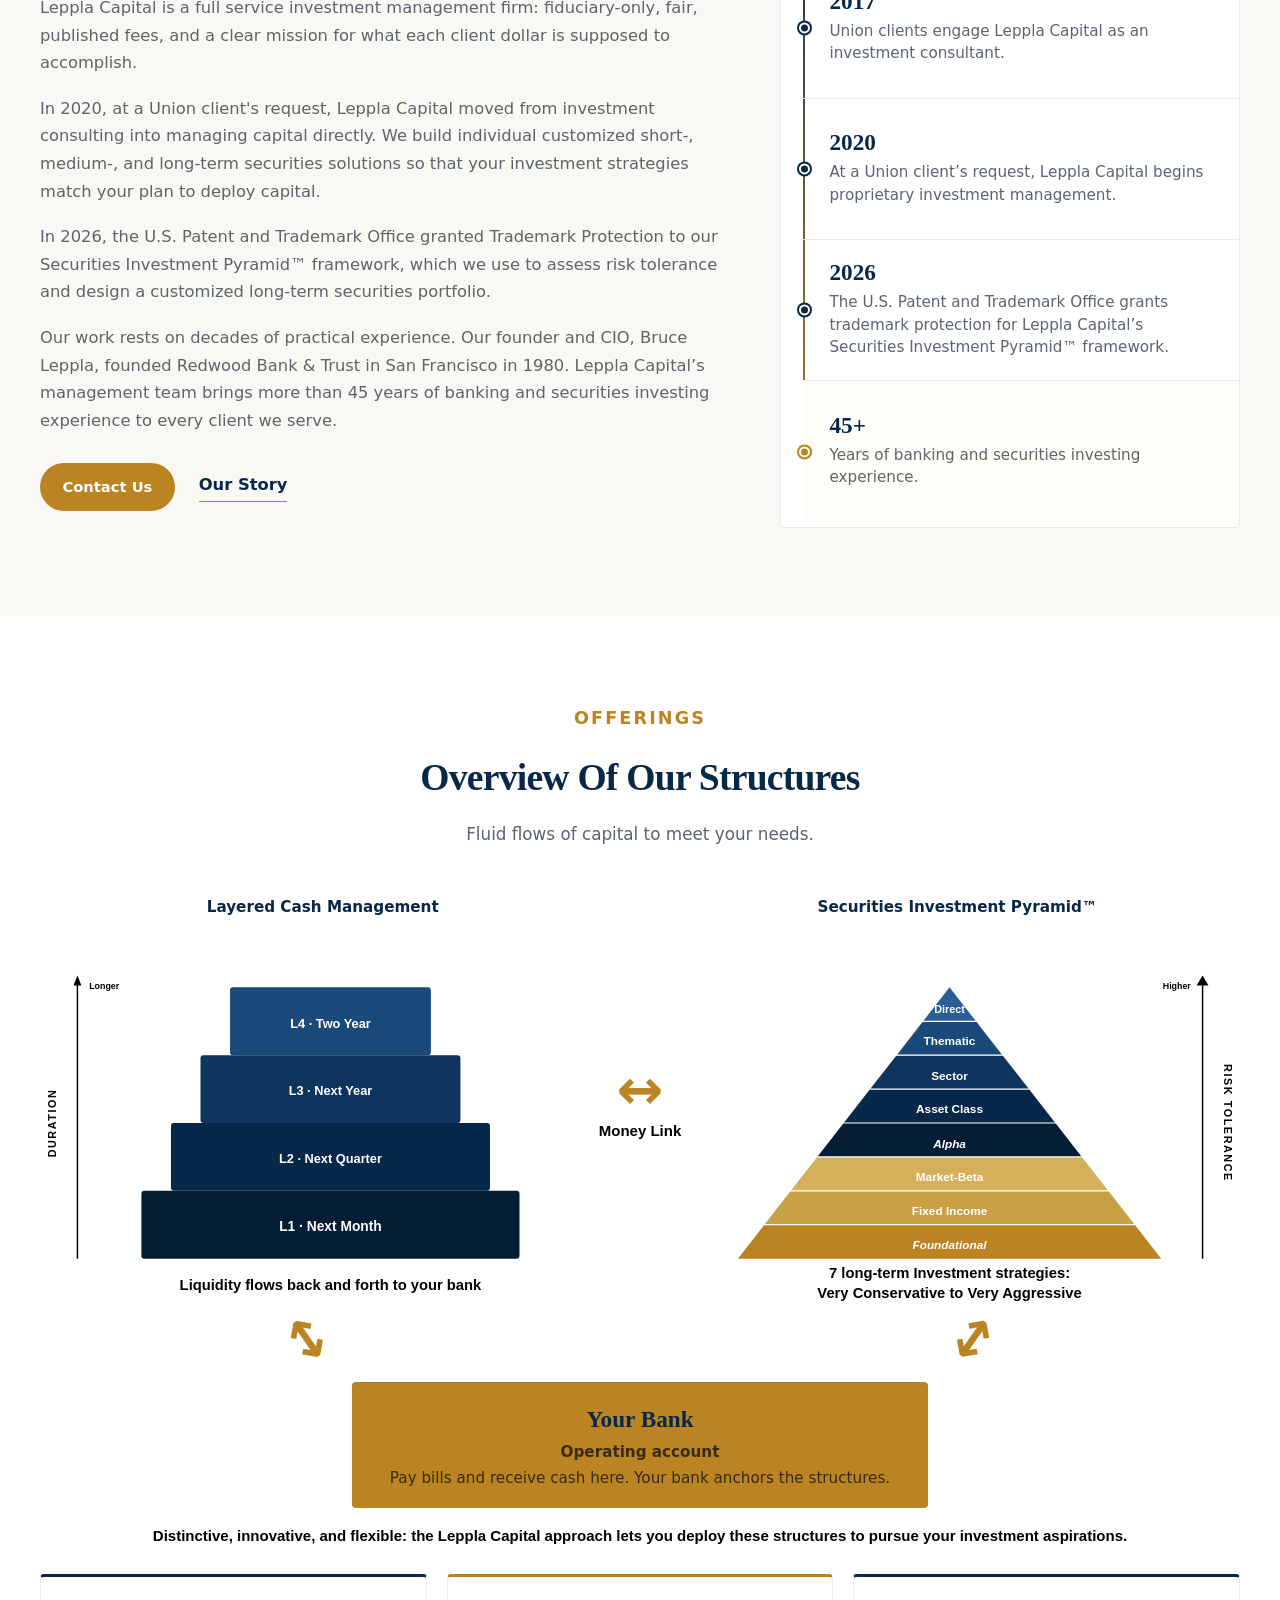
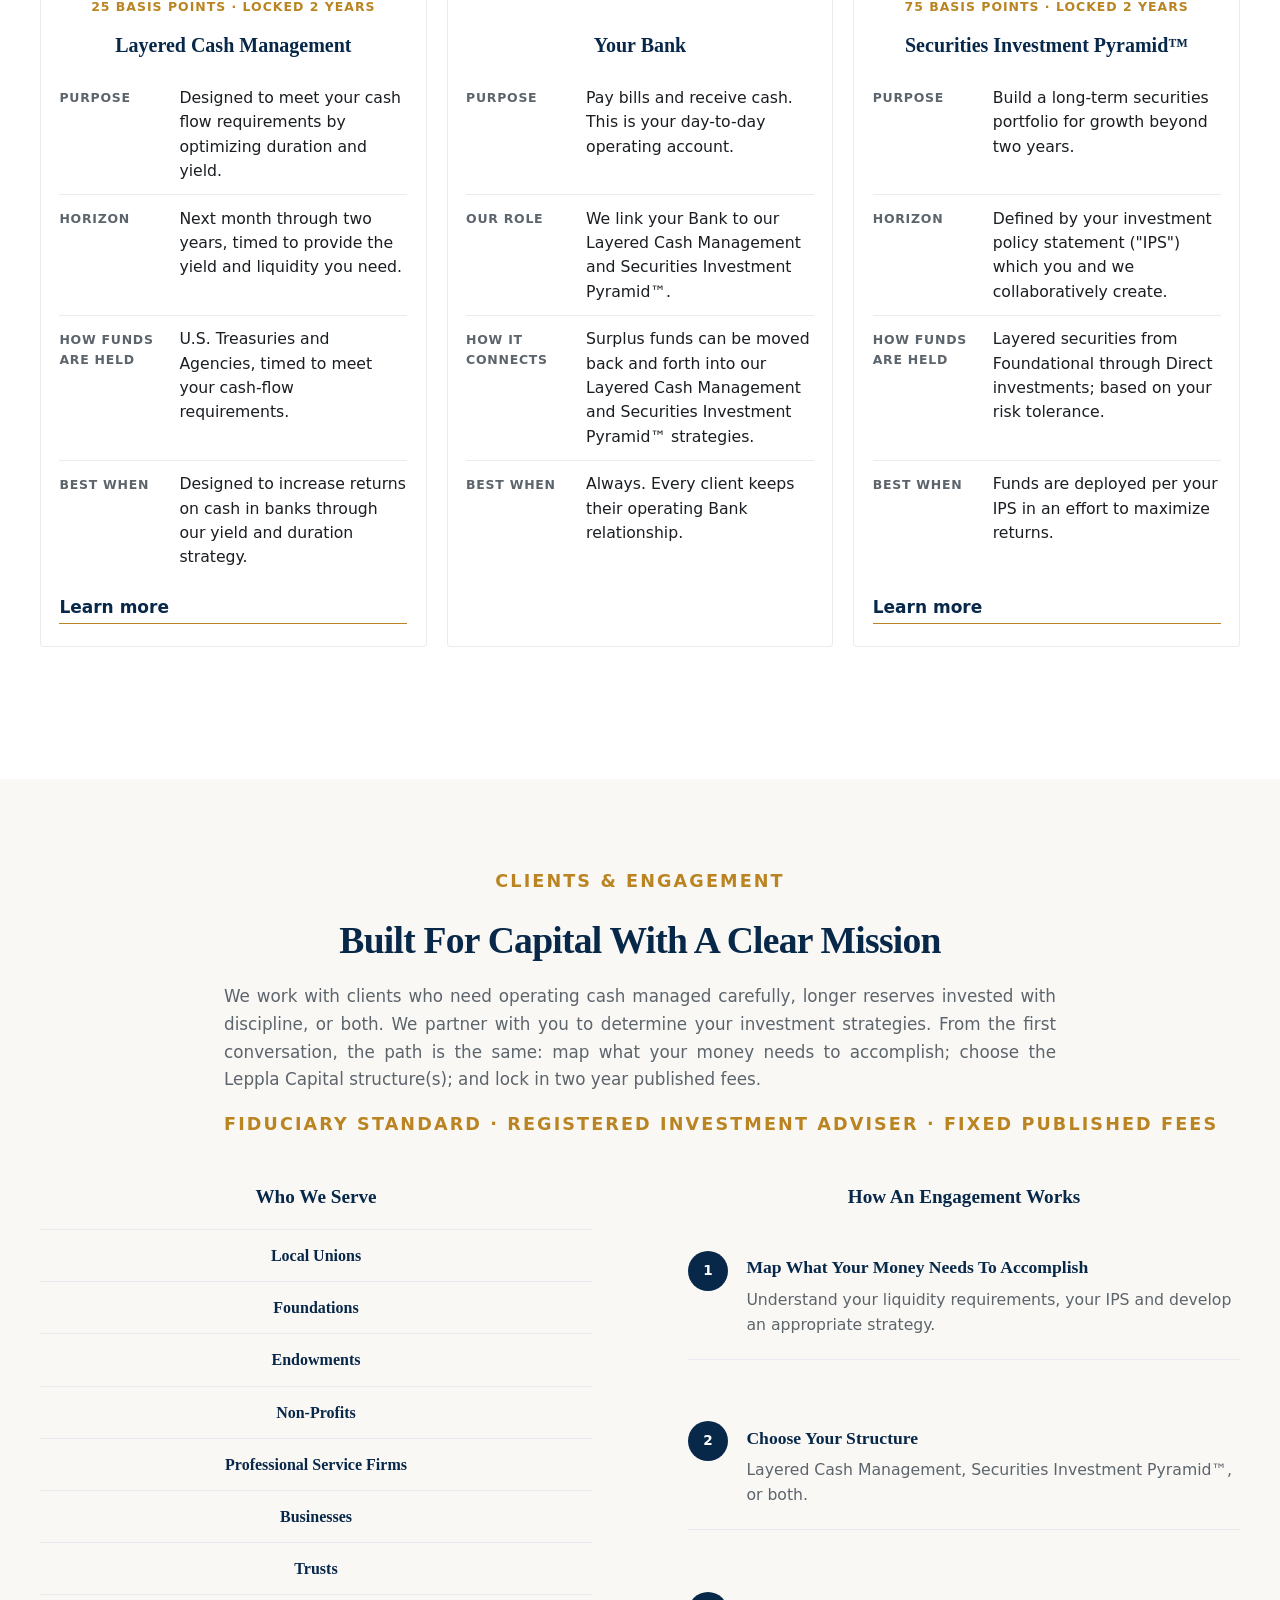
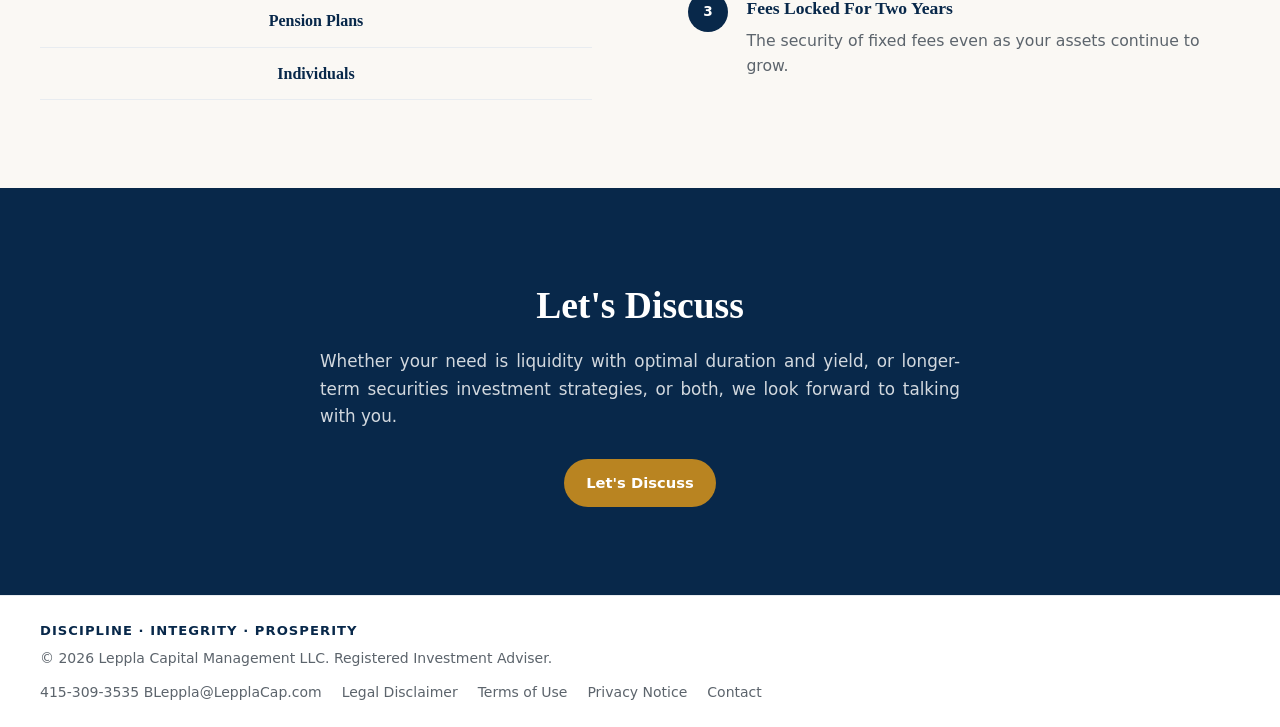
==== commit 9e3c77ef: "Homepage, About, LCM, and CTA copy/layout updates." ====
--- a/index.html
+++ b/index.html
@@ -213,7 +213,7 @@
                   </div>
                   <div>
                     <dt>How funds are held</dt>
-                    <dd>U.S. Treasuries and Agencies, timed to your cash-flow needs.</dd>
+                    <dd>U.S. Treasuries and Agencies, timed to meet your cash-flow requirements.</dd>
                   </div>
                   <div>
                     <dt>Best when</dt>
@@ -233,7 +233,7 @@
                   </div>
                   <div>
                     <dt>Our role</dt>
-                    <dd>We link your bank to our Layered Cash Management and Securities Investment Pyramid™.</dd>
+                    <dd>We link your Bank to our Layered Cash Management and Securities Investment Pyramid™.</dd>
                   </div>
                   <div>
                     <dt>How it connects</dt>
@@ -241,7 +241,7 @@
                   </div>
                   <div>
                     <dt>Best when</dt>
-                    <dd>Always. Every client keeps their operating bank relationship.</dd>
+                    <dd>Always. Every client keeps their operating Bank relationship.</dd>
                   </div>
                 </dl>
                 <span class="system-desc-link-slot" aria-hidden="true">Learn more</span>
@@ -261,7 +261,7 @@
                   </div>
                   <div>
                     <dt>How funds are held</dt>
-                    <dd>Layered securities from Foundational through Direct; based on your risk tolerance.</dd>
+                    <dd>Layered securities from Foundational through Direct investments; based on your risk tolerance.</dd>
                   </div>
                   <div>
                     <dt>Best When</dt>
@@ -284,7 +284,7 @@
               We work with clients who need operating cash managed carefully, longer reserves
               invested with discipline, or both. We partner with you to determine your investment
               strategies. From the first conversation, the path is the same: map what your money
-              needs to accomplish: choose the Leppla Capital structure(s) and lock in two year
+              needs to accomplish; choose the Leppla Capital structure(s); and lock in two year
               published fees.
             </p>
             <p class="clients-cred">Fiduciary standard · Registered Investment Adviser · Fixed Published Fees</p>
--- a/css/styles.css
+++ b/css/styles.css
@@ -400,6 +400,16 @@
   color: var(--muted);
 }
 
+.firm-intro-main > .kicker {
+  margin: 0 0 1rem;
+  font-size: clamp(0.95rem, 1.5vw, 1.1rem);
+  font-weight: 700;
+  letter-spacing: 0.12em;
+  text-transform: uppercase;
+  line-height: 1.3;
+  color: var(--gold);
+}
+
 .firm-intro-links {
   display: flex;
   flex-wrap: wrap;
@@ -520,7 +530,11 @@
 }
 
 #clients .section-intro {
-  max-width: 42rem;
+  max-width: 52rem;
+}
+
+#clients .section-lede {
+  text-align: justify;
 }
 
 .kicker-dark {
@@ -1021,15 +1035,24 @@
 /* Combined clients + engagement */
 .clients-cred {
   margin: 1rem 0 0;
-  font-size: 0.78rem;
+  font-size: clamp(0.95rem, 1.5vw, 1.1rem);
   font-weight: 700;
-  letter-spacing: 0.06em;
+  letter-spacing: 0.12em;
   text-transform: uppercase;
-  color: var(--muted);
+  color: var(--gold);
+  white-space: nowrap;
 }
 
 .section-intro-center .clients-cred {
   text-align: center;
+}
+
+@media (max-width: 720px) {
+  .clients-cred {
+    white-space: normal;
+    font-size: 0.85rem;
+    letter-spacing: 0.08em;
+  }
 }
 
 .clients-engage {
@@ -1259,7 +1282,7 @@
 
 .cta-band {
   text-align: center;
-  max-width: 36rem;
+  max-width: 40rem;
   margin-inline: auto;
 }
 
@@ -1276,6 +1299,7 @@
   color: rgba(255, 255, 255, 0.82);
   font-size: 1.05rem;
   line-height: 1.65;
+  text-align: justify;
 }
 
 .footer-inner {
@@ -3460,6 +3484,8 @@
   color: rgba(255, 255, 255, 0.82);
   font-size: 1.05rem;
   line-height: 1.65;
+  text-align: justify;
+  max-width: 40rem;
 }
 
 .about-cta-grid .hero-actions {
